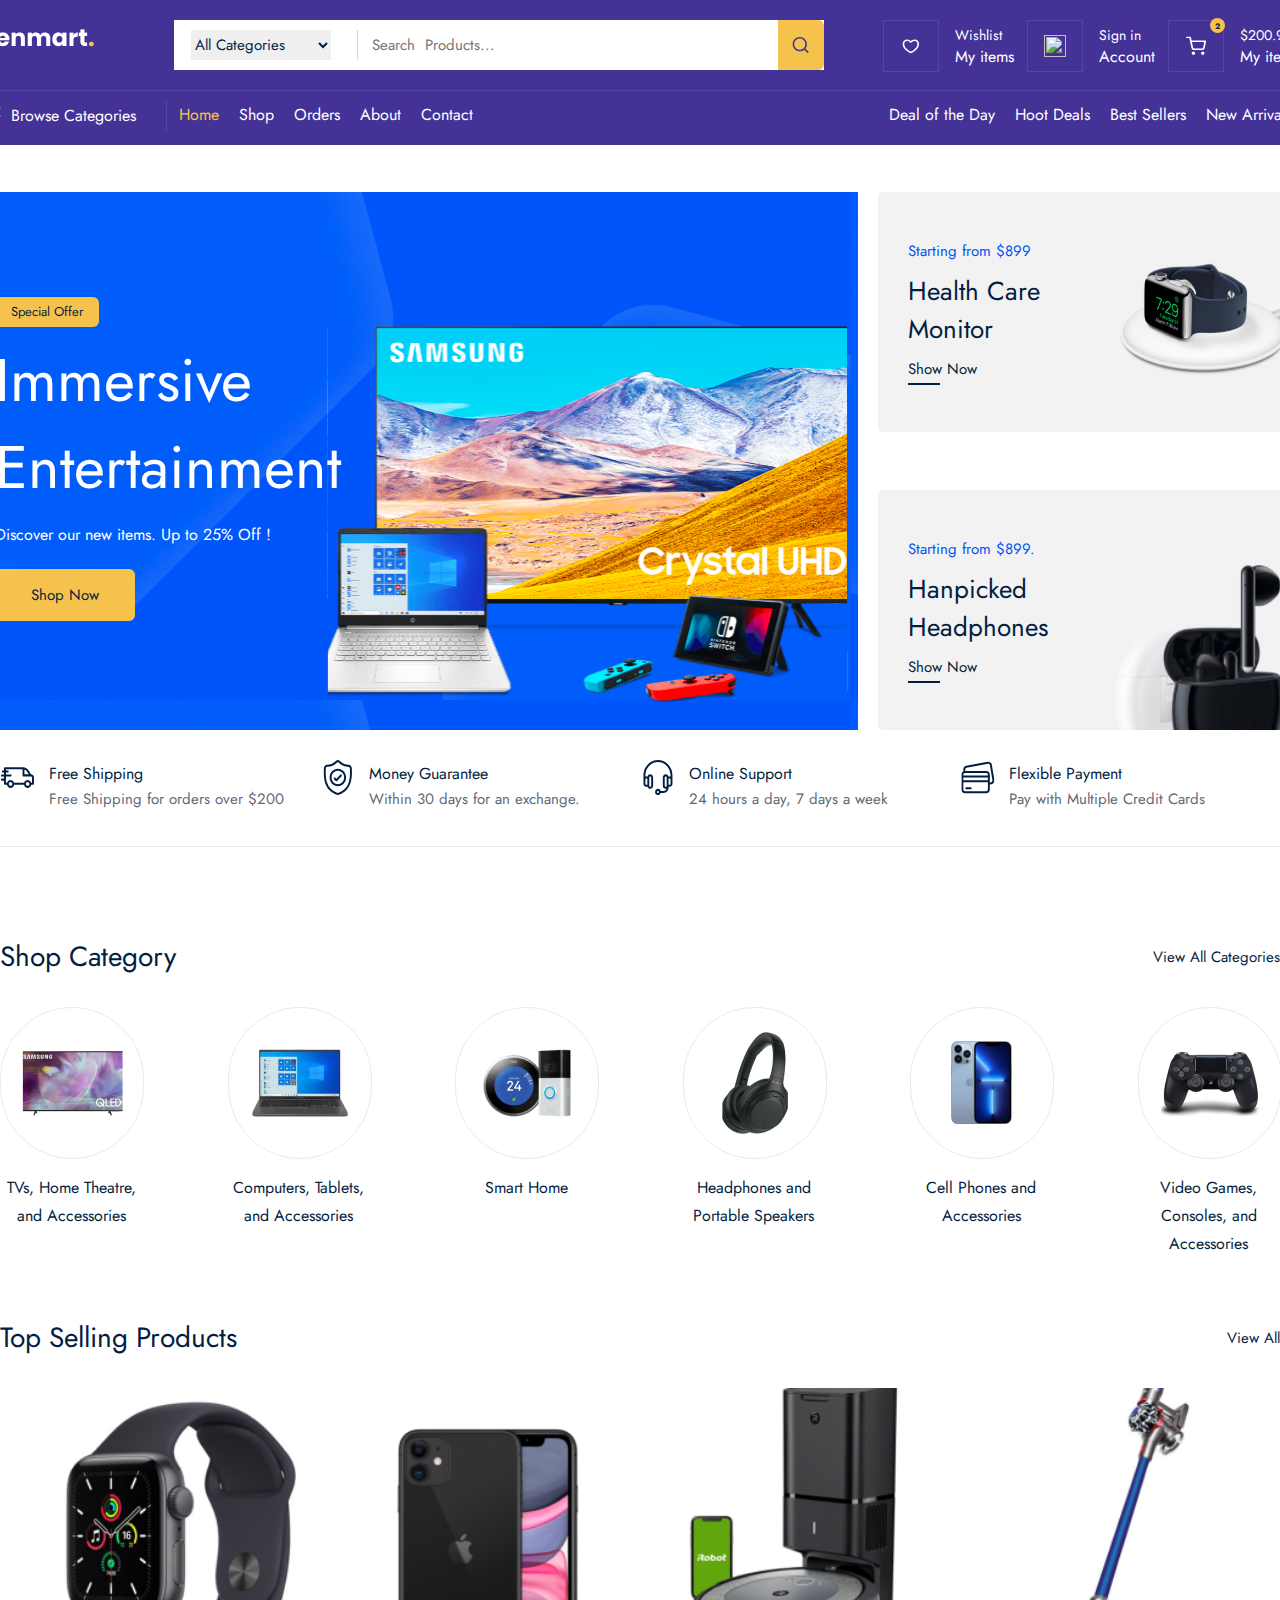
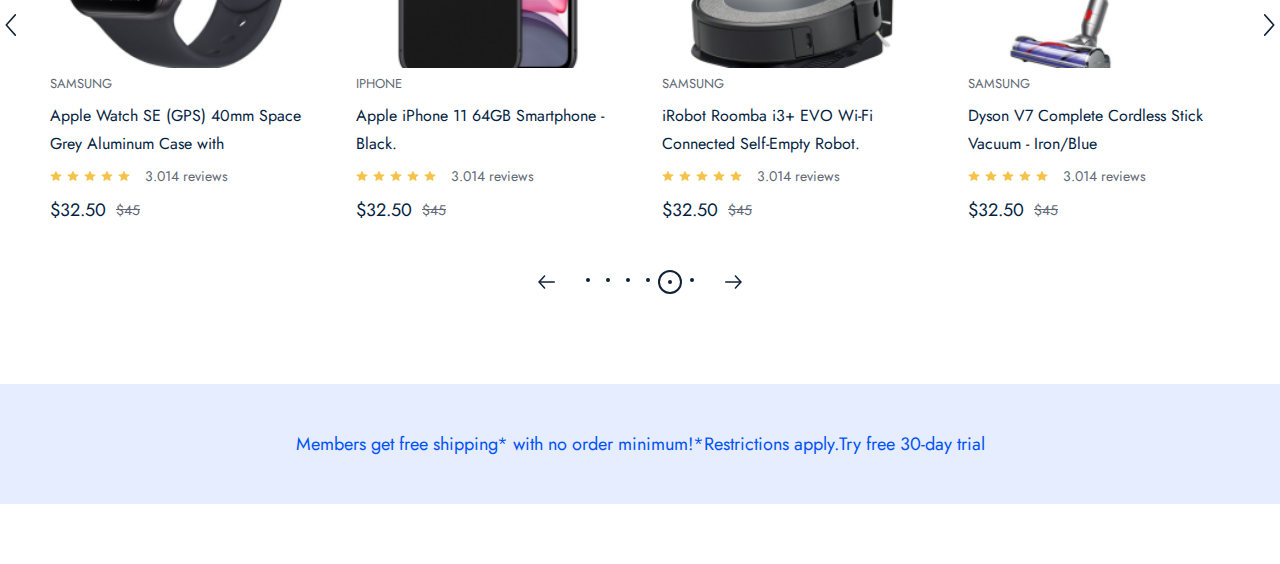
==== index.html @ 60466038 "feat: completed adv section view" ====
<!DOCTYPE html>
<html lang="en">
<head>
    <meta charset="UTF-8">
    <meta name="viewport" content="width=device-width, initial-scale=1.0">
    <title>Zenmart</title>
    <link rel="stylesheet" href="./public/css/command.css">
    <link rel="stylesheet" href="./public/css/home.css">
    <link rel="preconnect" href="https://fonts.googleapis.com">
    <link rel="preconnect" href="https://fonts.gstatic.com" crossorigin>
    <link href="https://fonts.googleapis.com/css2?family=Geist+Mono:wght@100..900&family=Jost:ital,wght@0,100..900;1,100..900&family=Mulish:ital,wght@0,200..1000;1,200..1000&family=Quicksand:wght@300..700&family=Roboto:ital,wght@0,100..900;1,100..900&family=Sora:wght@100..800&display=swap" rel="stylesheet">
</head>
<body>
    <div class="navbar_frame">
        <div class="container">
            <div class="navbar_top">
                <a href="#">
                    <img src="./public/images/icons/logo.png" alt="">
                </a>
                <div class="nav_search_frame">
                    <div class="search_box">
                        <div class="category_list">
                            <select>
                                <option value="" selected>All Categories</option>
                                <option value="">Computer</option>
                            </select>
                        </div>

                        <input type="text" placeholder="Search  Products...">
                    </div>
                    <div class="search_icon_box">
                        <img src="./public/images/icons/search.svg" alt="">
                    </div>
                </div>
                <div class="nav_top_menu">
                    <a href="#">
                        <div class="top_menu_box">
                            <div class="box_icon_box">
                                <img src="./public/images/icons/heart.svg" alt="">
                            </div>
                            <div class="box_info_box">
                                <span>Wishlist</span>
                                <strong>My items</strong>
                            </div>
                        </div>
                    </a>
                    <a href="#">
                        <div class="top_menu_box">
                            <div class="box_icon_box">
                                <img src="./public/images/icons/vector.svg" alt="">
                            </div>
                            <div class="box_info_box">
                                <span>Sign in</span>
                                <strong>Account</strong>
                            </div>
                        </div>
                    </a>
                    <a href="#">
                        <div class="top_menu_box">
                            <div class="box_icon_box">
                                <div class="basket_count">2</div>
                                <img src="./public/images/icons/shopping-cart.svg" alt="">
                            </div>
                            <div class="box_info_box">
                                <span>$200.99</span>
                                <strong>My items</strong>
                            </div>
                        </div>
                    </a>
                </div>
            </div>
            <div class="navbar_bott">
                <div class="navbar_bott_menu_box">
                    <div class="browse_box">
                        <img src="./public/images/icons/browse.svg" alt="">
                        <span>Browse Categories</span>
                    </div>
                    <div class="navbar_route_menu">
                        <div class="router_menu">
                            <a href="#" class="active">Home</a>
                        </div>
                        <div class="router_menu">
                            <a href="#">Shop</a>
                        </div>
                        <div class="router_menu">
                            <a href="#">Orders</a>
                        </div>
                        <div class="router_menu">
                            <a href="#">About</a>
                        </div>
                        <div class="router_menu">
                            <a href="#">Contact</a>
                        </div>
                    </div>
                    <div class="sorting_menu">
                        <span>Deal of the Day</span>
                        <span>Hoot Deals</span>
                        <span>Best  Sellers</span>
                        <span>New  Arrivals</span>
                    </div>
                </div>
            </div>
        </div>
    </div>

    <div class="home_page">
        <div class="header_frame">
            <div class="container">
                <div class="header_left">
                    <div class="header_content">
                        <div>Special Offer</div>
                        <span>Immersive  Entertainment</span>
                        <p>Discover our new items. Up to 25% Off !</p>
                        <a href="#">Shop Now</a>
                        <img src="./public/images/icons/header_img.svg" alt="rasm">
                    </div>
                </div>
                <div class="header_right">

                    <div class="header_box">
                        <div class="box_left">
                            <span>Starting from $899</span>
                            <p>Health  Care  Monitor</p>
                            <a href="#">Show  Now</a>
                            <div class="hover_border"></div>
                        </div>
                        <div class="box_right">

                            <img src="public/images/icons/smart_watch.svg" alt="">



                        </div>
                    </div>

                    <div class="header_box">
                        <div class="box_left">
                            <span>Starting from $899.</span>
                            <p>Hanpicked  Headphones </p>
                            <a href="#">Show  Now</a>
                            <div class="hover_border"></div>
                        </div>
                        <div class="box_right">

                            <img src="public/images/icons/app.png" alt="">



                        </div>
                    </div>




                </div>
            </div>
        </div>

        <div class="service_frame">
            <div class="container">
                <div class="service_box">
                    <img src="public/images/icons/track.svg" alt="">
                    <div class="service_content">
                        <span>Free Shipping</span>
                        <p>Free Shipping for orders over $200</p>
                    </div>
                </div>

                <div class="service_box">
                    <img src="public/images/icons/garantue.svg" alt="">
                    <div class="service_content">
                        <span>Money Guarantee</span>
                        <p>Within 30 days for an exchange.</p>
                    </div>
                </div>

                <div class="service_box">
                    <img src="public/images/icons/headphones.svg" alt="">
                    <div class="service_content">
                        <span>Online Support</span>
                        <p>24 hours a day, 7 days a week</p>
                    </div>
                </div>

                <div class="service_box">
                    <img src="public/images/icons/credit-card.svg" alt="">
                    <div class="service_content">
                        <span>Flexible Payment</span>
                        <p>Pay with Multiple Credit Cards</p>
                    </div>
                </div>
                
            </div>
        </div>

<!--        category started     -->


        <div class="shop_category_frame">
                <div class="container">
                    <div class="category_top">
                        <span>Shop Category</span>
                        <a href="">View All Categories</a>
                    </div>
                    <div class="category_wrapper">

                         <div class="category_box">
                            <div class="category_img_box">
                                <img src="public/images/category/tv.png" alt="">
                            </div>
                            <span>TVs, Home Theatre,  and Accessories</span>
                        </div>
                         <div class="category_box">
                            <div class="category_img_box">
                                <img src="public/images/category/computer.png" alt="">
                            </div>
                            <span>Computers, Tablets, and Accessories</span>
                        </div>
                         <div class="category_box">
                            <div class="category_img_box">
                                <img src="public/images/category/smart.png" alt="">
                            </div>
                            <span>Smart Home</span>
                        </div>
                         <div class="category_box">
                            <div class="category_img_box">
                                <img src="public/images/category/headphone.png" alt="">
                            </div>
                            <span>Headphones and Portable Speakers</span>
                        </div>
                         <div class="category_box">
                            <div class="category_img_box">
                                <img src="public/images/category/phone.png" alt="">
                            </div>
                            <span>Cell Phones and   Accessories</span>
                        </div>
                         <div class="category_box">
                            <div class="category_img_box">
                                <img src="public/images/category/game.png" alt="">
                            </div>
                            <span>Video Games, Consoles,  and Accessories</span>
                        </div>
                    </div>
                </div>

        </div>

<!--        category finished-->

<!--        Selling product frame started-->


        <div class="selling_product_frame">
            <div class="container">
                <div class="category_top">
                    <span>Top  Selling   Products</span>
                        <a href="">View All</a>
                </div>
                <div class="product_wrapper">
                    <div class="next_prev_box">
                        <img src="public/images/icons/next.svg" alt="">
                    </div>

                    <div class="product_boxes">
                        <div class="prooduct_box">
                            <a href="#">
                                <div class="product_img_box" style="background: url('public/images/products/watch.png'); background-size: cover;" >

                                    <div class="hover_box">
                                        <button>Add to Cart</button>
                                    </div>
                                </div>
                            </a>
                            <div class="product_content_box">

                                <span class="product_title">Samsung</span>
                                <a href="">
                                    <p class="product_desc">Apple Watch SE (GPS) 40mm Space Grey Aluminum Case with</p>
                                </a>

                                <div class="review_box">
                                    <img src="public/images/icons/review.svg" alt="">
                                    <img src="public/images/icons/review.svg" alt="">
                                    <img src="public/images/icons/review.svg" alt="">
                                    <img src="public/images/icons/review.svg" alt="">
                                    <img src="public/images/icons/review.svg" alt="">

                                    <span>3.014 reviews</span>
                                </div>

                                <div class="price_box">
                                    <strong>$32.50</strong>
                                    <span>$45</span>
                                </div>


                            </div>
                        </div>
                         <div class="prooduct_box">
                            <a href="#">
                                <div class="product_img_box" style="background: url('public/images/products/phone.png'); background-size: cover;" >

                                    <div class="hover_box">
                                        <button>Add to Cart</button>
                                    </div>
                                </div>
                            </a>
                            <div class="product_content_box">

                                <span class="product_title">iPhone</span>
                                <a href="">
                                    <p class="product_desc">Apple iPhone 11 64GB Smartphone - Black.</p>
                                </a>

                                <div class="review_box">
                                    <img src="public/images/icons/review.svg" alt="">
                                    <img src="public/images/icons/review.svg" alt="">
                                    <img src="public/images/icons/review.svg" alt="">
                                    <img src="public/images/icons/review.svg" alt="">
                                    <img src="public/images/icons/review.svg" alt="">

                                    <span>3.014 reviews</span>
                                </div>

                                <div class="price_box">
                                    <strong>$32.50</strong>
                                    <span>$45</span>
                                </div>


                            </div>
                        </div>
                         <div class="prooduct_box">
                            <a href="#">
                                <div class="product_img_box" style="background: url('public/images/products/iRobot.png'); background-size: cover;" >

                                    <div class="hover_box">
                                        <button>Add to Cart</button>
                                    </div>
                                </div>
                            </a>
                            <div class="product_content_box">

                                <span class="product_title">Samsung</span>
                                <a href="">
                                    <p class="product_desc">iRobot Roomba i3+ EVO Wi-Fi Connected Self-Empty Robot.</p>
                                </a>

                                <div class="review_box">
                                    <img src="public/images/icons/review.svg" alt="">
                                    <img src="public/images/icons/review.svg" alt="">
                                    <img src="public/images/icons/review.svg" alt="">
                                    <img src="public/images/icons/review.svg" alt="">
                                    <img src="public/images/icons/review.svg" alt="">

                                    <span>3.014 reviews</span>
                                </div>

                                <div class="price_box">
                                    <strong>$32.50</strong>
                                    <span>$45</span>
                                </div>


                            </div>
                        </div>
                         <div class="prooduct_box">
                            <a href="#">
                                <div class="product_img_box" style="background: url('public/images/products/dyson.png'); background-size: cover;" >

                                    <div class="hover_box">
                                        <button>Add to Cart</button>
                                    </div>
                                </div>
                            </a>
                            <div class="product_content_box">

                                <span class="product_title">Samsung</span>
                                <a href="">
                                    <p class="product_desc">Dyson V7 Complete Cordless Stick Vacuum - Iron/Blue</p>
                                </a>

                                <div class="review_box">
                                    <img src="public/images/icons/review.svg" alt="">
                                    <img src="public/images/icons/review.svg" alt="">
                                    <img src="public/images/icons/review.svg" alt="">
                                    <img src="public/images/icons/review.svg" alt="">
                                    <img src="public/images/icons/review.svg" alt="">

                                    <span>3.014 reviews</span>
                                </div>

                                <div class="price_box">
                                    <strong>$32.50</strong>
                                    <span>$45</span>
                                </div>


                            </div>
                        </div>

                    </div>

                         <div class="next_prev_box" style="transform: scaleX(-1)">
                        <img src="public/images/icons/next.svg" alt="">
                    </div>
                </div>
                <!--        Product pagination box-->
                <div class="pagination_box">


                    <div class="pagination_main">

                        <img src="public/images/icons/arrow-prev_next.svg" alt="">

                        <div class="pagination_dot">
                            <div class="dot">
                                <div></div>
                            </div>
                            <div class="dot">
                                <div></div>
                            </div>
                            <div class="dot">
                                <div></div>
                            </div>
                            <div class="dot">
                                <div></div>
                            </div>
                            <div class="dot active">
                                <div></div>
                            </div>
                            <div class="dot">
                                <div></div>
                            </div>
                        </div>



                        <img src="public/images/icons/arrow-prev_next.svg" alt="rasm" style="transform: scaleX(-1)">


                    </div>


                </div>
            </div>
        </div>



<!--        advFrame-->


        <div class="adv_frame">
            Members get free shipping* with no order minimum!*Restrictions apply.Try free 30-day trial
        </div>




    </div>

</body>
</html>
---- public/css/command.css ----
html , body{
    margin: 0;
    padding: 0;
}

a{
    text-decoration: none;
}
p{
    margin: 0;
}

/* NAVBAR  STARTED */

.container{
    position: relative;
    width: 1320px;
    height: auto;

    display: flex;
}


.navbar_frame{
    position:relative;
    width: 100%;
    height: 145px;

    display: flex;
    flex-direction: row;
    justify-content: center;

    background: rgb(68, 50, 151);
}
.navbar_frame .container{
    padding: 20px 0 14px;
    flex-direction: column;
}

.navbar_frame .navbar_top{
    width: 100%;
    height: 50px;

    display: flex;
    flex-direction: row;
}

.navbar_frame .navbar_top > a img{
    width: 117px;
    height: 36px;
    margin-right: 76px;


}

.navbar_frame .navbar_top .search_box{
    padding: 10px 17px;
    width: auto;
    height: auto;

    display: flex;
    flex-direction: row;
    align-items: center;
}

.navbar_frame .navbar_top  .nav_search_frame{
    width: 650px;
    height: 50px;

    display: flex;
    flex-direction: row;
    align-items: center;
    background: #fff;
}

.navbar_frame .navbar_top .nav_top_menu{
    margin-left: 59px;
    width: 416px;
    height: 50px;

    display: flex;
    flex-direction: row;
    justify-content: space-between;
}

.navbar_frame .search_box .category_list{
    width: 166px;
    height: 30px;

    display: flex;
    flex-direction: row;
    align-items: center;

    border-right: 1px solid #d6d6d6;
}

.navbar_frame .category_list select{
     width: 140px;
    height: 30px;

    border: none;
    outline: none;
    color: rgb(4, 30, 66);
    font-family: Jost;
    font-size: 15px;
    font-weight: 400;
    line-height: 22px;
    letter-spacing: 0%;
    text-align: left;

}

.navbar_frame .nav_search_frame .search_icon_box{
    width: 50px;
    height: 50px;

    display: flex;
    justify-content: center;
    align-items: center;
    background: #f5c34b;
    border-radius: 0 6px 6px 0;


}
.navbar_frame .search_icon_box img{
    width: 20px;
    height: 20px;
}

.navbar_frame .nav_top_menu .top_menu_box {
    display: flex;
    flex-direction: row;
    align-items: center;
    cursor: pointer;
}
.navbar_frame .top_menu_box .box_icon_box{
    width: 54px;
    height: 50px;
    margin-right: 16px;
    position: relative;
    display: flex;
    justify-content: center;
    align-items: center;

    border: 1px solid rgba(255, 255, 255, 0.1);
}

.navbar_frame .box_icon_box img{
    width: 22px;
    height: 22px;
}

.navbar_frame .box_info_box span{
    /* [object Object] */
    color: rgb(255, 255, 255);
    font-family: Jost;
    font-size: 14px;
    font-weight: 400;
    line-height: 22px;
    letter-spacing: 0%;
    text-align: left;
}
.navbar_frame .box_info_box strong{
    /* [object Object] */
    color: rgb(255, 255, 255);
    font-family: Jost;
    font-size: 16px;
    font-weight: 400;
    line-height: 22px;
    letter-spacing: 0%;
    text-align: left;
}

.navbar_frame .top_menu_box  .box_info_box{
    display: flex;
    flex-direction: column;

}
.navbar_frame .search_box input{
    margin-left: 12px;
    width: 387px;
    height: 22px;

    color: rgb(98, 105, 116);
    font-family: Jost;
    font-size: 15px;
    font-weight: 400;
    line-height: 22px;
    letter-spacing: 0%;
    text-align: left;

    border: none;
    outline: none;
}

.navbar_frame .box_icon_box .basket_count{
    width: 15px;
    height: 15px;

    display: flex;
    justify-content: center;
    align-items: center;

    border-radius: 50%;

    color: rgb(11, 30, 64);
    font-family: Jost;
    font-size: 8px;
    font-weight: 700;
    line-height: 10px;
    letter-spacing: 0%;
    text-align: left;

    position: absolute;
    right: -2px;
    top: -3px;
    background: #f5c34b;
}

.navbar_frame .navbar_bott{
    margin-top: 20px;
    width: 100%;
    height: 40px;

    display: flex;
    flex-direction: row;

    border-top: 1px solid #5746a1;
}

.navbar_frame .navbar_bott .navbar_bott_menu_box {
    width: auto;
    height: auto;
    margin-top: 10px;

    display: flex;
    flex-direction: row;
}

.navbar_frame .navbar_bott .browse_box{
    width: 185px;
    height: 30px;

    display: flex;
    flex-direction: row;
    align-items: center;
    border-right: 1px solid #5746a1;
}

.navbar_frame .browse_box img{
    width: 20px;
    height: 18px;
    margin-right: 10px;
}
.navbar_frame .browse_box span{
    color: rgb(255, 255, 255);
    font-family: Jost;
    font-size: 16px;
    font-weight: 400;
    line-height: 28px;
    letter-spacing: 0%;
    text-align: left;
}

.navbar_frame .navbar_bott_menu_box .navbar_route_menu{
    margin-left: 12px;
    width: 690px;

    /*width: auto;*/
    /*height: 40px;*/

    display: flex;
    flex-direction: row;

}

.navbar_frame .navbar_route_menu .router_menu{
    width: auto;
    height: 41px;
    margin-right: 20px;

    display: flex;

}
.navbar_frame .router_menu a{
    color: rgb(255, 255, 255);
    font-family: Jost;
    font-size: 16px;
    font-weight: 400;
    line-height: 28px;
    letter-spacing: 0%;
    text-align: left;
}

.navbar_frame .router_menu a.active{
    color: #f5c34b;
}

.navbar_frame .navbar_bott_menu_box .sorting_menu{
    display: flex;
    flex-direction: row;

}

.navbar_frame .sorting_menu span{
    margin-left: 20px;
    color: rgb(255, 255, 255);
    font-family: Jost;
    font-size: 16px;
    font-weight: 400;
    line-height: 28px;
    letter-spacing: 0%;
}





/* NAVBAR FINISHED */
---- public/css/home.css ----
.home_page{
    padding-bottom: 60px;
    display: flex;
    flex-direction: column;

}

.container .category_top{
    width: 100%;
    height: auto;

    display: flex;
    flex-direction: row;
    justify-content: space-between;
    align-items: center;

}
.container .category_top span{
    color: rgb(4, 30, 66);

    font-family: "Jost";
    font-size: 28px;
    font-weight: 400;
    line-height: 40px;
    letter-spacing: 0%;
    text-transform: capitalize;
}

.container  .category_top  a{
    color: rgb(4, 30, 66);
    font-family: "Jost";
    font-size: 15px;
    font-weight: 400;
    line-height: 22px;
    letter-spacing: 0%;
    text-transform: capitalize;

}

.container    .category_top  a:hover{
    border-bottom: 1px  solid  rgb(4, 30, 66);;
}

/*PAGINATION*/


.pagination_box{
    margin-top: 30px;
    width: 100%;
    height: auto;

    display: flex;
    flex-direction: row;
    justify-content: center;
}

.pagination_box .pagination_main{
    width: auto;
    height: 24px;

    display: flex;
    flex-direction: row;
    align-items: center;
}

.pagination_main .pagination_dot{
    margin: 0 20px;
    display: flex;
    flex-direction: row;
}

.pagination_main img{
    cursor: pointer;
}

.pagination_dot .dot{
    width: 20px;
    height: 20px;

    display: flex;
    align-items: center;
    justify-content: center;
    border-radius: 50%;
}
.pagination_dot .dot.active{
    border: 2px solid #112137;


}

.pagination_dot .dot div{
    width: 4px;
    height: 4px;
    background: #112137;
    border-radius: 50%;
}



/*pag finished*/

.header_frame{
    position: relative;
    margin-top: 47px;    
    width: 100%;
    height: auto;

    display: flex;
    justify-content: center;
}

.header_frame .container{
    flex-direction: row;
}

.header_frame  .container .header_left{
    position: relative;
    padding: 15px;
    width: 875px;
    height: 508px;

    background: rgb(0, 83, 246);
    background-image: url(../images/icons/header_bg.svg);
}

.header_frame  .header_left .header_content{
    margin-top: 90px;

    display: flex;
    flex-direction: column;
}

.header_frame  .header_content div{
    width: 104px;
    height: 30px;
    display: flex;
    justify-content: center;
    align-items: center;
    border-radius: 6px;
    background: rgb(245, 195, 75);

    color: rgb(4, 30, 66);
    font-family: Jost;
    font-size: 13px;
    font-weight: 400;
    line-height: 22px;
    letter-spacing: 0%;
}

.header_frame  .header_content span{
    margin-top: 10px;
    width: 428px;

    font-family: "Jost";
    font-style: normal;
    font-weight: 400;
    font-size: 60px;
    line-height: 87px;

    color: #ffffff;
}

.header_frame  .header_content p{
    margin-top: 10px;

    font-family: "Jost";
    font-style: normal;
    font-weight: 400;
    font-size: 16px;
    line-height: 28px;

    color: #ffffff;

    
}

.header_frame  .header_content a{
    margin-top: 20px;
    width: 140px;
    height: 52px;

    display: flex;
    align-items: center;
    justify-content: center;

    box-sizing: border-box;
    border-radius: 6px;
    background: rgb(245, 195, 75);

    color: rgb(4, 30, 66);
    font-family: Jost;
    font-size: 15px;
    font-weight: 400;
    line-height: 22px;
    letter-spacing: 0%;

}

.header_frame  .header_content img{
    position: absolute;
    right: 10px;
}

.header_frame  .container .header_right {
    position: relative;
    margin-left: 20px;

    display: flex;
    flex-direction: column;
    justify-content: space-between;

} 

.header_frame  .header_right  .header_box  {
    width: 422px;
    height: 240px;

    border-radius: 5px;

    display: flex;
    flex-direction: row;
    background: #f2f2f2;
}

.header_frame  .header_right .box_left {
    margin-left: 30px;
    width: 50%;

    display: flex;
    flex-direction: column;
    justify-content: center;
}

.header_frame  .box_left span {
    color: rgb(0, 83, 246);
    font-family: Jost;
    font-size: 15px;
    font-weight: 400;
    line-height: 22px;
    letter-spacing: 0%;
}

.header_frame  .box_left p {
    margin: 10px 0;
    color: rgb(4, 30, 66);
    font-family: Jost;
    font-size: 26px;
    font-weight: 400;
    line-height: 38px;
    letter-spacing: 0%;
}

.header_frame  .box_left a{
    color: rgb(4, 30, 66);
    font-family: Jost;
    font-size: 15px;
    font-weight: 400;
    line-height: 22px;
    letter-spacing: 0%;
}

.header_frame  .box_left .hover_border{
    margin-top: 3px;

    width: 32px;
    height: 2px;

    background: rgb(4, 30, 66);
}

.header_frame  .header_box .box_right{
    width: 50%;
}

.header_frame  .box_right img{
    width: 100%;
    height: 100%;
}

/* service frame started */


.home_page .service_frame {

    position: relative;
    margin-top: 30px;
    width: 100%;
    height: auto;

    display: flex;
    justify-content: center;


}

.service_frame .container {
    flex-direction: row;
}

.service_frame .container .service_box{
    width: 25%;
    height: 86px;

    display: flex;
    flex-direction: row;
     border-bottom:  1px  solid #eaeaea;
}

.service_frame .service_box  img{
    width: 35px;
    height: 35px;
}

.service_frame .service_box .service_content  {
    margin-left: 14px;
    display: flex;
    flex-direction: column;
}

.service_frame .service_content span {
    color: rgb(4, 30, 66);
    font-family: Jost;
    font-size: 16px;
    font-weight: 400;
    line-height: 28px;
    letter-spacing: 0%;
}

.service_frame .service_content p{
    color: rgb(98, 105, 116);
    font-family: Jost;
    font-size: 15px;
    font-weight: 400;
    line-height: 22px;
    letter-spacing: 0%;
}

/*Shop Category*/


.shop_category_frame{
    position: relative;
    margin-top: 90px;
    width: 100%;
    height: auto;

    display: flex;
    justify-content: center;
}
.shop_category_frame .container{
    flex-direction: column;

}

.shop_category_frame  .container  .category_wrapper{
    margin-top: 30px;
    width: 100%;
    height: auto;

    display: flex;
    flex-direction: row;
    justify-content: space-between;
}

.shop_category_frame  .category_wrapper .category_box{
    width: 142px;
    height: auto;
    cursor: pointer;

    display: flex;
    flex-direction: column;
}

.shop_category_frame  .category_box .category_img_box{
    width: 100%;
    height: 150px;

    display: flex;
    align-items: center;
    justify-content: center;

    border: 1px solid rgb(234, 234, 234);
    border-radius: 150px;
}
.shop_category_frame  .category_box span{
    margin-top: 15px;
    color: rgb(4, 30, 66);
    font-family: 'Jost';
    font-size: 16px;
    font-weight: 400;
    line-height: 28px;
    letter-spacing: 0%;
    text-align: center;
}


/*Selling product frame started-*/

.selling_product_frame {
    position: relative;
    margin-top: 60px;
    width: 100%;
    height: auto;

    display: flex;
    flex-direction: row;
    justify-content: center;
}


.selling_product_frame .container {
    flex-direction: column;

}

.selling_product_frame   .container .product_wrapper{
    position: relative;
    margin-top: 30px;
    width: 100%;
    height: auto;


    display: flex;
    flex-direction: row;
    justify-content: space-between;
}

.selling_product_frame   .product_wrapper .next_prev_box{
    width: 25px;

}

.selling_product_frame   .next_prev_box img{
    position: absolute;
    top: 50%;
    cursor: pointer;

}

.selling_product_frame   .product_wrapper .product_boxes{
    position: relative;
    width: 1224px;
    height: 452px;

    display: flex;
    flex-direction: row;

}

.selling_product_frame   .product_boxes .prooduct_box{
    width: 306px;
    height: 100%;

    display: flex;
    flex-direction: column;
    cursor: pointer;

}

.selling_product_frame   .prooduct_box .product_img_box{
    width: 100%;
    height: 280px;

}

.selling_product_frame   .product_img_box .hover_box{
    display: none;
    width: 100%;
    height: 100%;

    flex-direction: column;
    justify-content: flex-end;
    align-items: center;

}
.selling_product_frame   .hover_box button{
    margin-bottom: 10px;
    width: 260px;
    height: 50px;

    display: flex;
    align-items: center;
    justify-content: center;

    border: none;
    outline: none;

    border-radius: 6px;
    box-shadow: 0px 5px 20px 0px rgba(0, 83, 246, 0.1);
    background: rgb(0, 83, 246);

    color: rgb(68, 50, 151);
    font-family: 'Jost';
    font-style: normal;
    font-size: 15px;
    font-weight: 500;
    line-height: 23px;
}

.selling_product_frame   .product_img_box:hover .hover_box{

    display: flex;
}

.selling_product_frame   .prooduct_box  .product_content_box {
    padding: 5px 22px;
    box-sizing: border-box;
    width: 100%;
    height: auto;
}

.selling_product_frame   .product_content_box .product_title{
    color: rgb(98, 105, 116);
    font-family: Jost;
    font-size: 13px;
    font-weight: 400;
    line-height: 22px;
    letter-spacing: 0%;
    text-transform: uppercase;
}

.selling_product_frame   .product_content_box .product_desc{
    margin-top: 7px;
    height: 56px;
    color: rgb(4, 30, 66);
    font-family: Jost;
    font-size: 16px;
    font-weight: 400;
    line-height: 28px;
    letter-spacing: 0%;
}

.selling_product_frame   .product_content_box .review_box{
    margin-top: 7px;

    display: flex;
    flex-direction: row;
    align-items: center;
}

.selling_product_frame   .review_box img{
    margin-right: 5px;

}

.selling_product_frame   .review_box span{
    margin-left: 10px;

    color: rgb(98, 105, 116);
    font-family: Jost;
    font-size: 14px;
    font-weight: 400;
    line-height: 22px;
    letter-spacing: 0%;
}

.selling_product_frame   .product_content_box .price_box{
    margin-top: 10px;

    display: flex;
    flex-direction: row;
    align-items: center;
}

.selling_product_frame   .price_box strong{
    color: rgb(4, 30, 66);
    font-family: Jost;
    font-size: 18px;
    font-weight: 400;
    line-height: 26px;
    letter-spacing: 0%;
}

.selling_product_frame   .price_box span {
    margin-left: 10px;
    color: rgb(98, 105, 116);
    font-family: Jost;
    font-size: 14px;
    font-weight: 400;
    line-height: 22px;
    letter-spacing: 0%;
    text-decoration-line: line-through;
}

/*Adv Frame*/


.home_page .adv_frame{
    margin-top: 90px;
    width: 100%;
    height: 120px;

    display: flex;
    align-items: center;
    justify-content: center;

    background: #e5edff;

    color: rgb(0, 83, 246);
    font-family: Jost;
    font-size: 18px;
    font-weight: 400;
    line-height: 26px;
    letter-spacing: 0%;
}
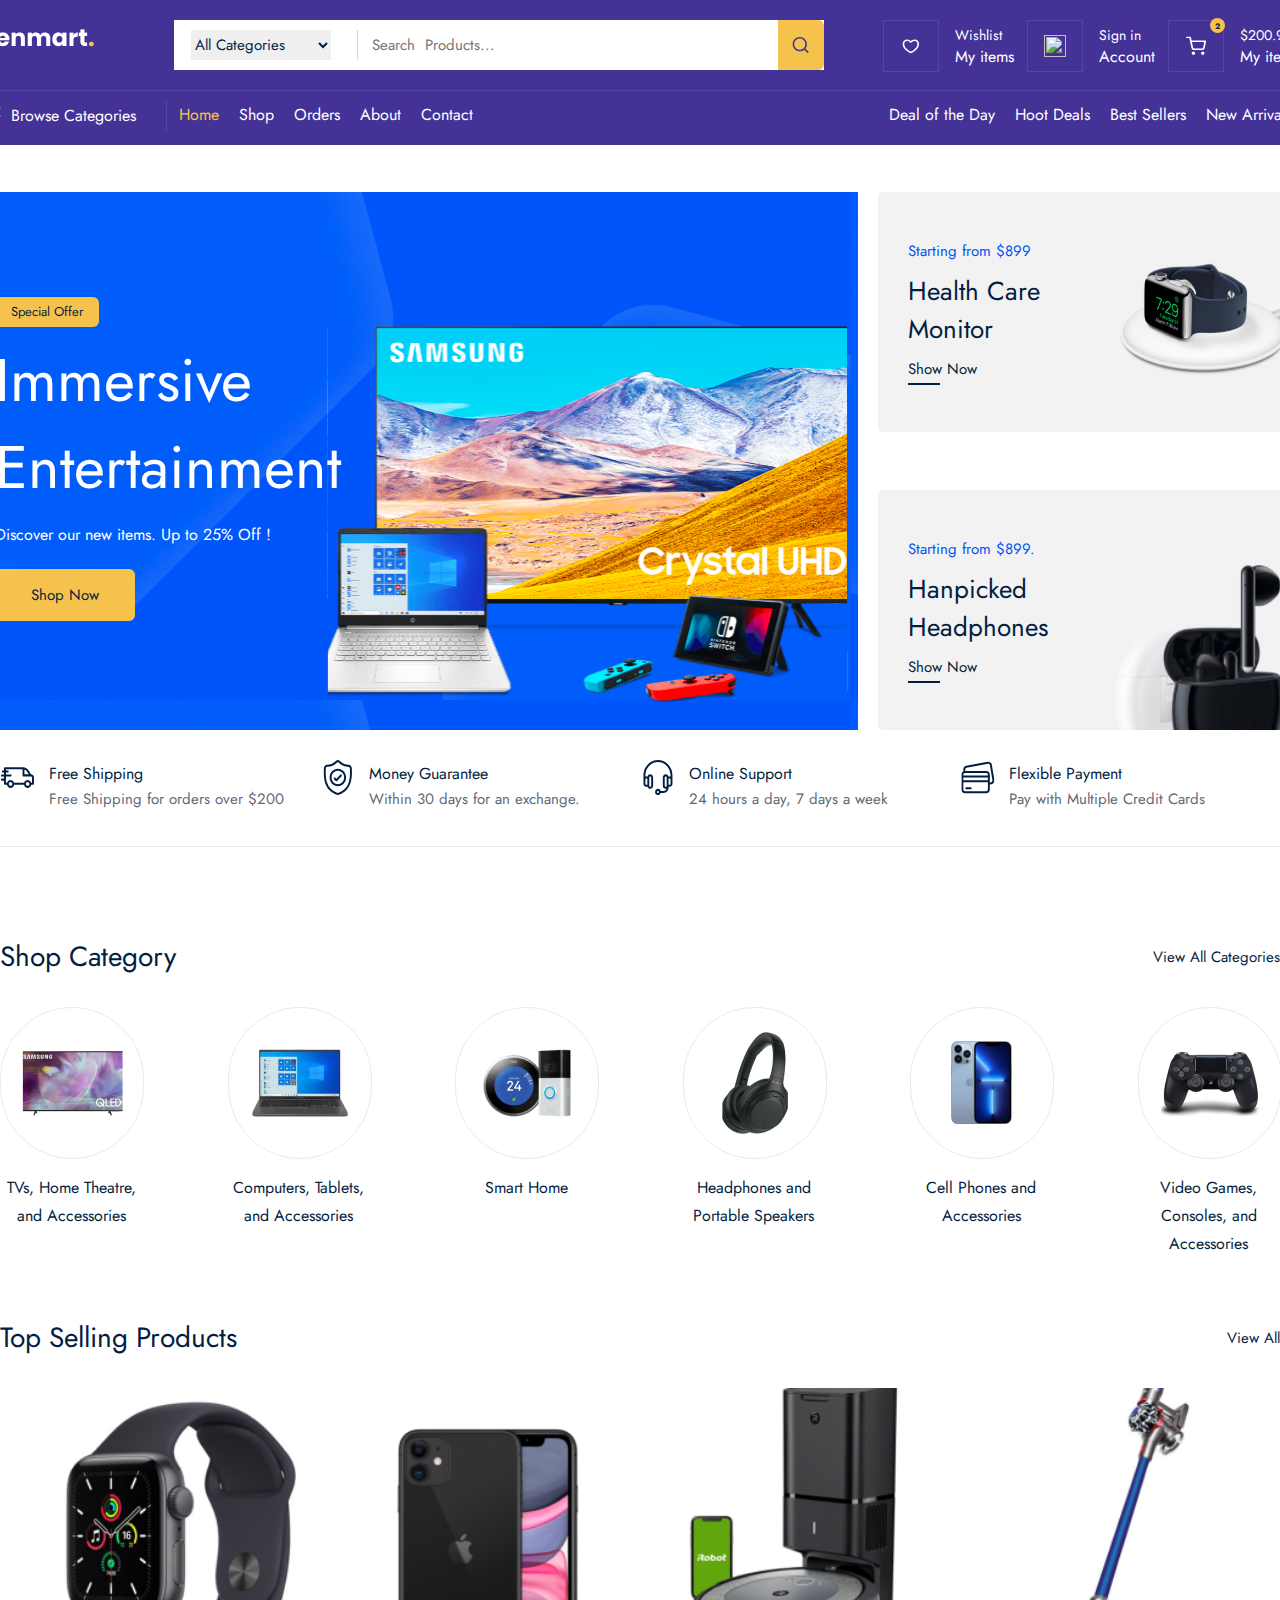
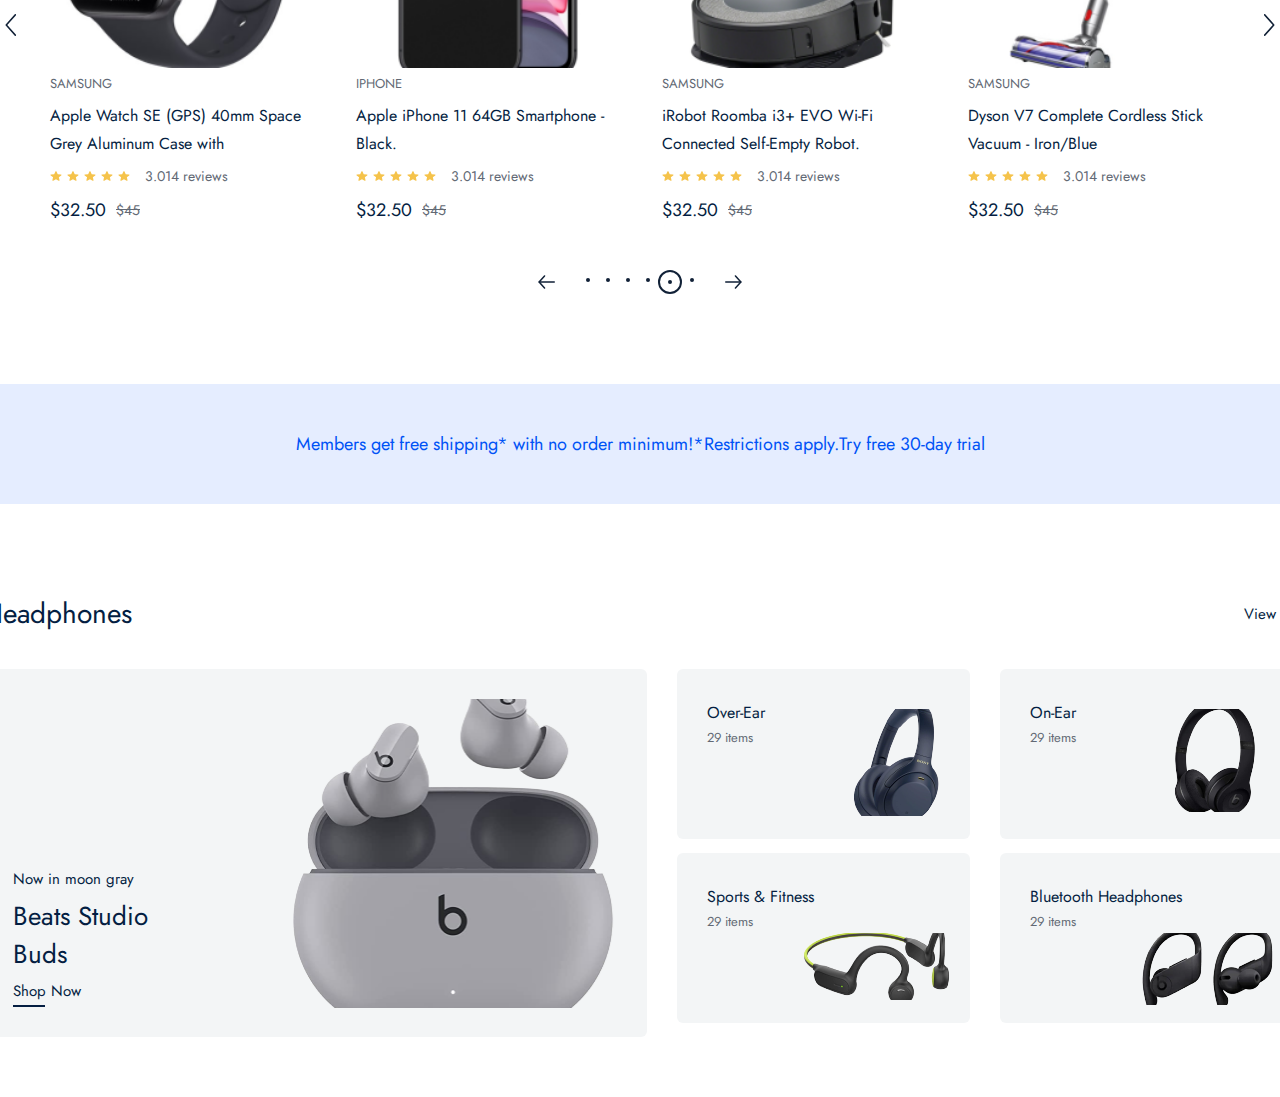
==== commit 9f012d74: "feat: completed spec product section view" ====
--- a/index.html
+++ b/index.html
@@ -456,6 +456,58 @@
         </div>
 
 
+        <div class="spec_product_frame">
+            <div class="container">
+                  <div class="category_top">
+                    <span>Headphones</span>
+                        <a href="">View All</a>
+                </div>
+
+                <div class="spec_product_wrapper">
+                    <div class="big_product_box">
+                        <div class="big_product_content">
+                            <span>Now in moon gray</span>
+                            <p>Beats  Studio Buds</p>
+                            <a href="">Shop Now</a>
+                            <div class="hover_border"></div>
+                        </div>
+                        <img src="public/images/products/headphone_big.png" alt="">
+                    </div>
+                    <div class="small_product_wrapper">
+                        <div class="small_product_box">
+                            <div class="small_product_content">
+                                <strong>Over-Ear</strong>
+                                <span>29 items</span>
+                            </div>
+                            <img class="top_img" src="public/images/products/sony_headphone.png" alt="">
+                        </div>
+                         <div class="small_product_box">
+                            <div class="small_product_content">
+                                <strong>On-Ear</strong>
+                                <span>29 items</span>
+                            </div>
+                            <img class="top_img" src="public/images/products/on-ear.png" alt="">
+                        </div>
+                         <div class="small_product_box">
+                            <div class="small_product_content">
+                                <strong>Sports & Fitness</strong>
+                                <span>29 items</span>
+                            </div>
+                            <img class="bottom_img" src="public/images/products/fitness_headphone.png" alt="">
+                        </div>
+                         <div class="small_product_box">
+                            <div class="small_product_content">
+                                <strong>Bluetooth Headphones</strong>
+                                <span>29 items</span>
+                            </div>
+                            <img  class="bottom_img" src="public/images/products/bluetooth_headphones.png" alt="">
+                        </div>
+                    </div>
+                </div>
+            </div>
+        </div>
+
+
 
 
     </div>
--- a/public/css/home.css
+++ b/public/css/home.css
@@ -95,9 +95,18 @@
     border-radius: 50%;
 }
 
-
-
-/*pag finished*/
+/*Hover_border*/
+
+.container .hover_border{
+    margin-top: 3px;
+
+    width: 32px;
+    height: 2px;
+
+    background: rgb(4, 30, 66);
+}
+
+/*Header started*/
 
 .header_frame{
     position: relative;
@@ -259,14 +268,7 @@
     letter-spacing: 0%;
 }
 
-.header_frame  .box_left .hover_border{
-    margin-top: 3px;
-
-    width: 32px;
-    height: 2px;
-
-    background: rgb(4, 30, 66);
-}
+
 
 .header_frame  .header_box .box_right{
     width: 50%;
@@ -604,8 +606,177 @@
     letter-spacing: 0%;
 }
 
-
-
-
-
-
+/*SPEC PRODUCT  */
+
+.home_page .spec_product_frame{
+
+    position: relative;
+    margin-top: 90px;
+    width: 100%;
+    height: auto;
+
+    display: flex;
+    flex-direction: row;
+    justify-content: center;
+
+}
+
+.spec_product_frame .container {
+    flex-direction: column;
+
+}
+
+
+
+.container .spec_product_wrapper {
+    position: relative;
+    margin-top: 35px;
+    width: 100%;
+    height: auto;
+
+
+    display: flex;
+    flex-direction: row;
+
+}
+
+.spec_product_wrapper .big_product_box {
+    position: relative;
+    padding: 30px;
+    width: 664px;
+    height: 368px;
+
+    display: flex;
+    flex-direction: row;
+
+    box-sizing: border-box;
+    border-radius: 6px;
+    background: rgb(243, 245, 246);
+
+}
+
+.big_product_box .big_product_content{
+    width: 160px;
+
+    display: flex;
+    justify-content: flex-end;
+    flex-direction: column;
+}
+
+.big_product_content span {
+    color: rgb(4, 30, 66);
+    font-family: Jost;
+    font-size: 15px;
+    font-weight: 400;
+    line-height: 22px;
+    letter-spacing: 0%;
+}
+
+.big_product_content p {
+    margin:  7px 0;
+    color: rgb(4, 30, 66);
+    font-family: Jost;
+    font-size: 26px;
+    font-weight: 400;
+    line-height: 38px;
+    letter-spacing: 0%;
+}
+
+.big_product_content a {
+    color: rgb(4, 30, 66);
+    font-family: Jost;
+    font-size: 15px;
+    font-weight: 400;
+    line-height: 22px;
+    letter-spacing: 0%;
+}
+
+.big_product_box img{
+    position: absolute;
+    width: 322px;
+    height: 309px;
+
+    right: 5%;
+}
+
+.spec_product_wrapper .small_product_wrapper{
+    margin-left: 30px;
+    width: 620px;
+    height: 368px;
+
+    display: flex;
+    flex-direction: row;
+    flex-wrap: wrap;
+}
+
+.small_product_wrapper .small_product_box{
+    position: relative;
+    padding: 30px;
+    width: 293px;
+    height: 170px;
+
+    display: flex;
+    flex-direction: row;
+    box-sizing: border-box;
+
+    background: #f3f5f6;
+    border-radius: 6px;
+}
+
+
+.small_product_box:nth-child(odd){
+    margin-right: 30px;
+}
+.small_product_box .small_product_content{
+    display: flex;
+    flex-direction: column;
+
+}
+
+
+.small_product_content  strong{
+    color: rgb(4, 30, 66);
+    font-family: Jost;
+    font-size: 16px;
+    font-weight: 400;
+    line-height: 28px;
+    letter-spacing: 0%;
+}
+
+.small_product_content  span{
+    color: rgb(98, 105, 116);
+    font-family: Jost;
+    font-size: 13px;
+    font-weight: 400;
+    line-height: 22px;
+    letter-spacing: 0%;
+}
+
+.small_product_box .top_img{
+    position: absolute;
+    right: 30px;
+    top: 40px;
+}
+
+.small_product_box .bottom_img{
+    position: absolute;
+    right: 20px;
+    top: 80px;
+}
+
+
+
+
+
+
+
+
+
+
+
+
+
+
+
+
+
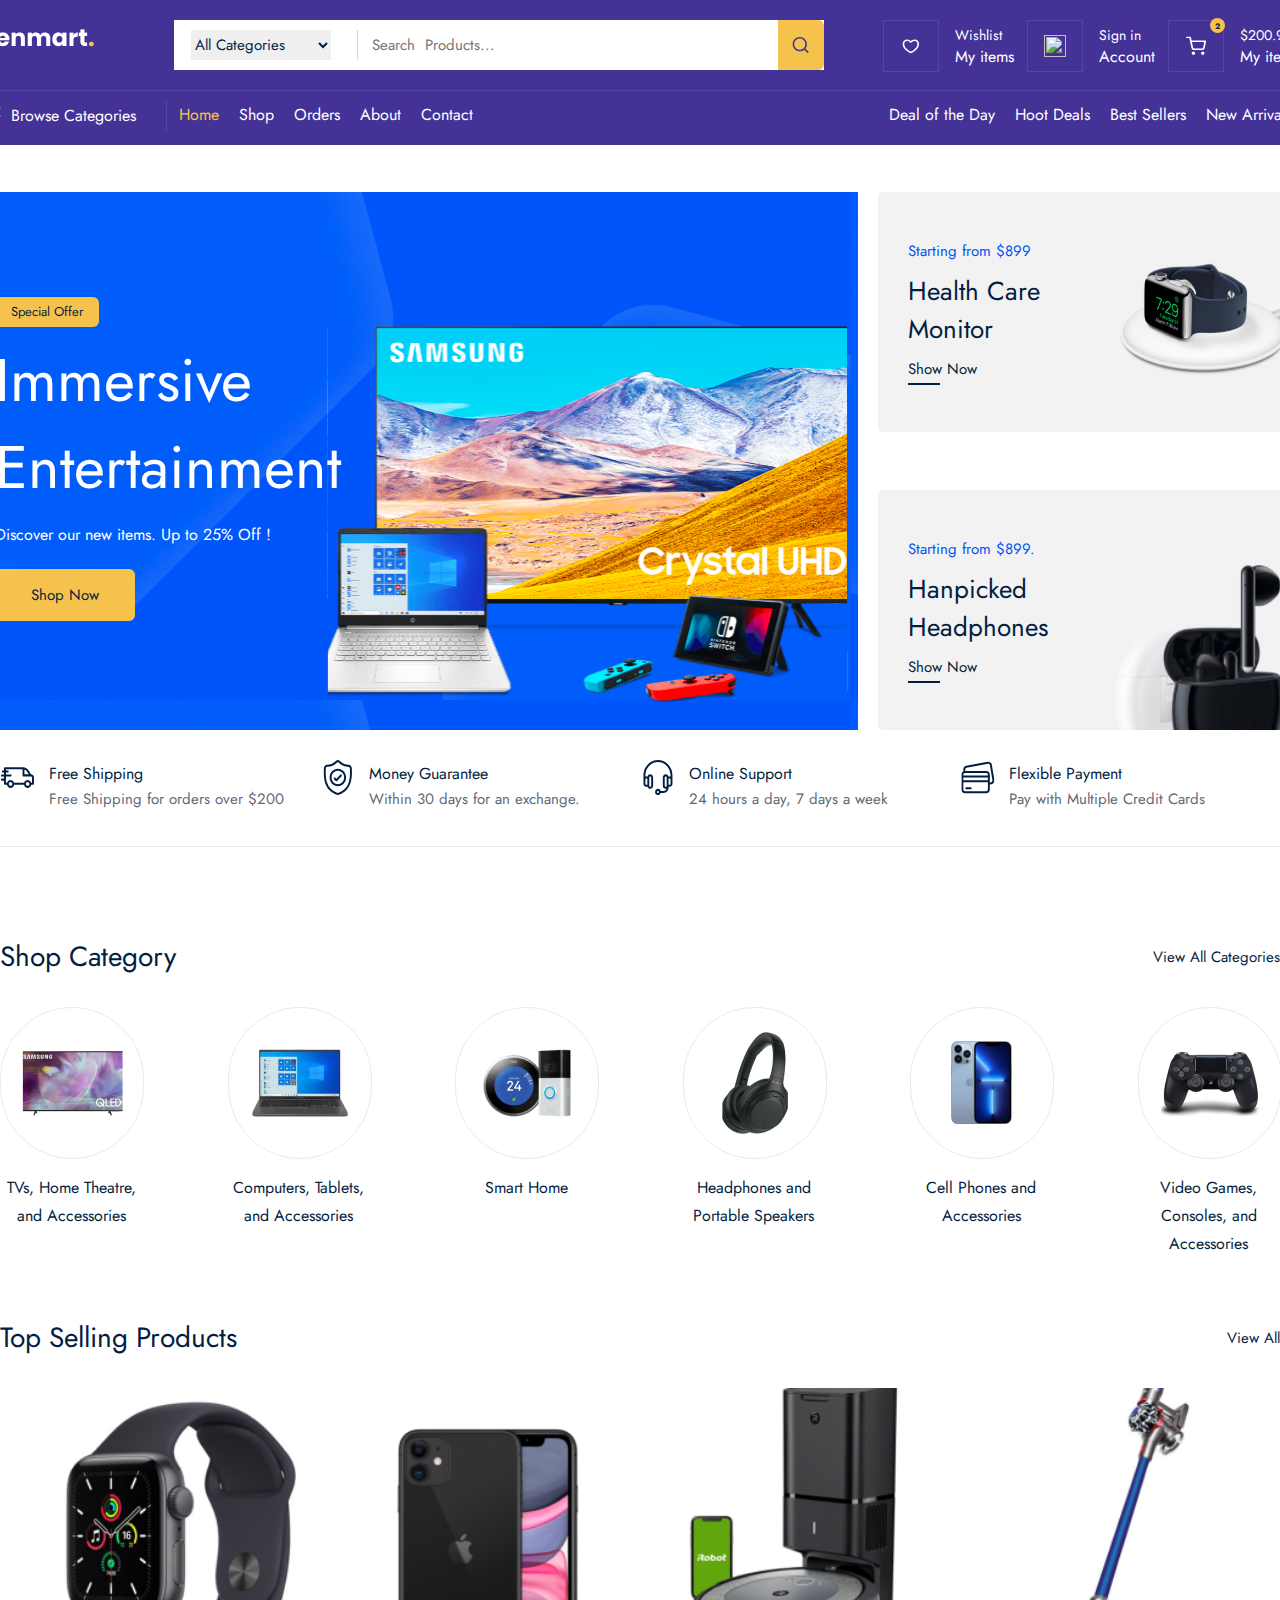
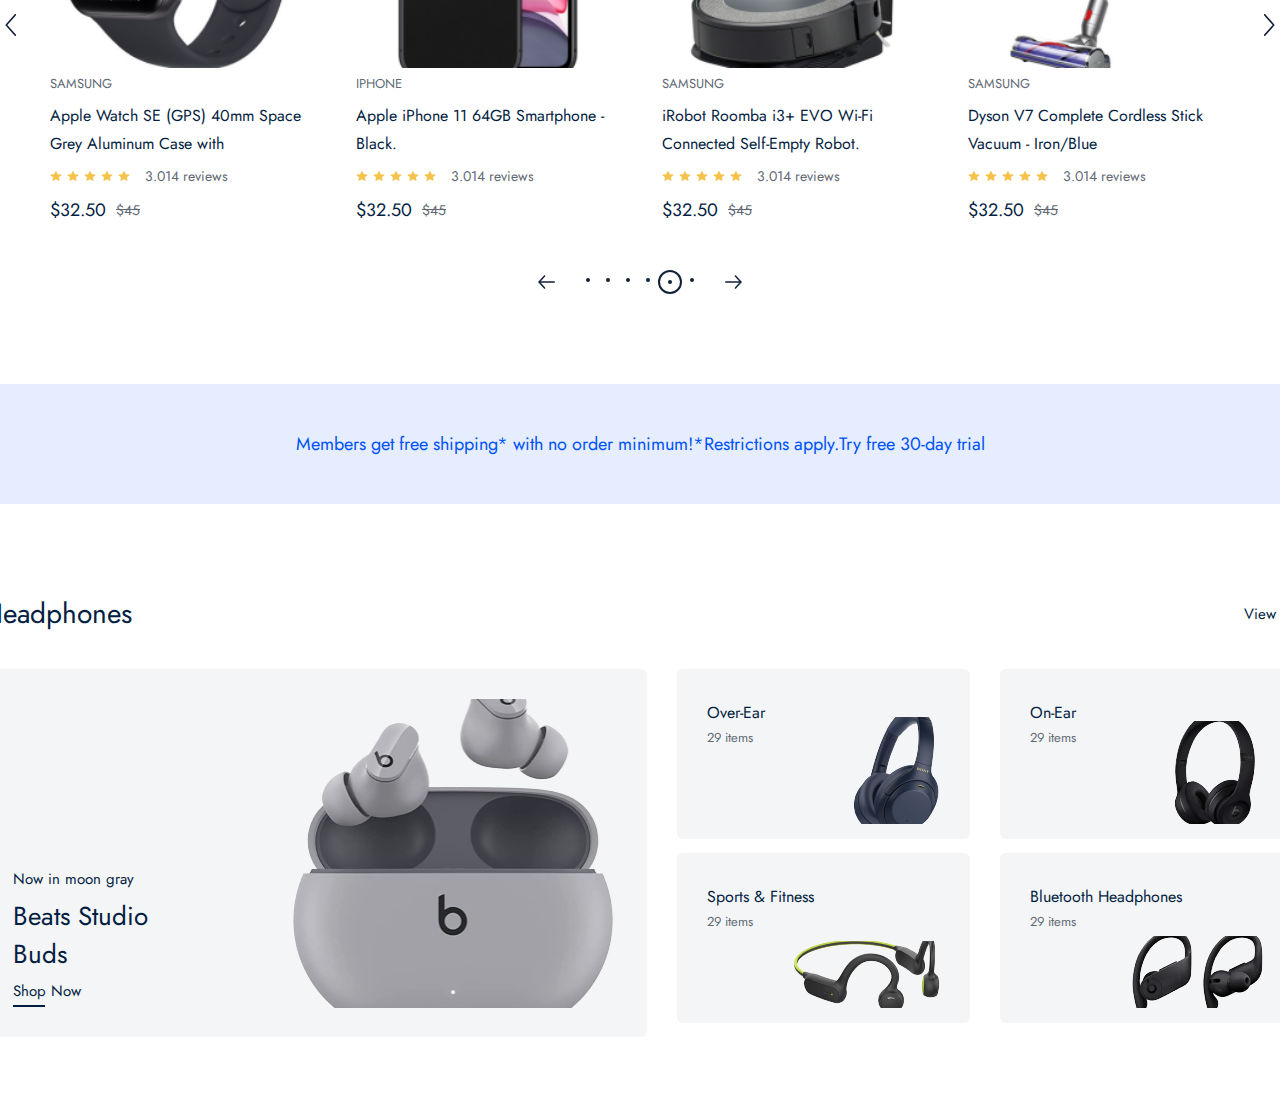
==== commit d9f4b016: "fix : img position bottom" ====
--- a/index.html
+++ b/index.html
@@ -493,14 +493,14 @@
                                 <strong>Sports & Fitness</strong>
                                 <span>29 items</span>
                             </div>
-                            <img class="bottom_img" src="public/images/products/fitness_headphone.png" alt="">
+                            <img src="public/images/products/fitness_headphone.png" alt="">
                         </div>
                          <div class="small_product_box">
                             <div class="small_product_content">
                                 <strong>Bluetooth Headphones</strong>
                                 <span>29 items</span>
                             </div>
-                            <img  class="bottom_img" src="public/images/products/bluetooth_headphones.png" alt="">
+                            <img src="public/images/products/bluetooth_headphones.png" alt="">
                         </div>
                     </div>
                 </div>
--- a/public/css/home.css
+++ b/public/css/home.css
@@ -752,31 +752,24 @@
     letter-spacing: 0%;
 }
 
-.small_product_box .top_img{
+.small_product_box img{
     position: absolute;
     right: 30px;
-    top: 40px;
-}
-
-.small_product_box .bottom_img{
-    position: absolute;
-    right: 20px;
-    top: 80px;
-}
-
-
-
-
-
-
-
-
-
-
-
-
-
-
-
-
-
+    bottom: 15px;
+
+
+
+
+
+
+
+
+
+
+
+
+
+
+
+
+
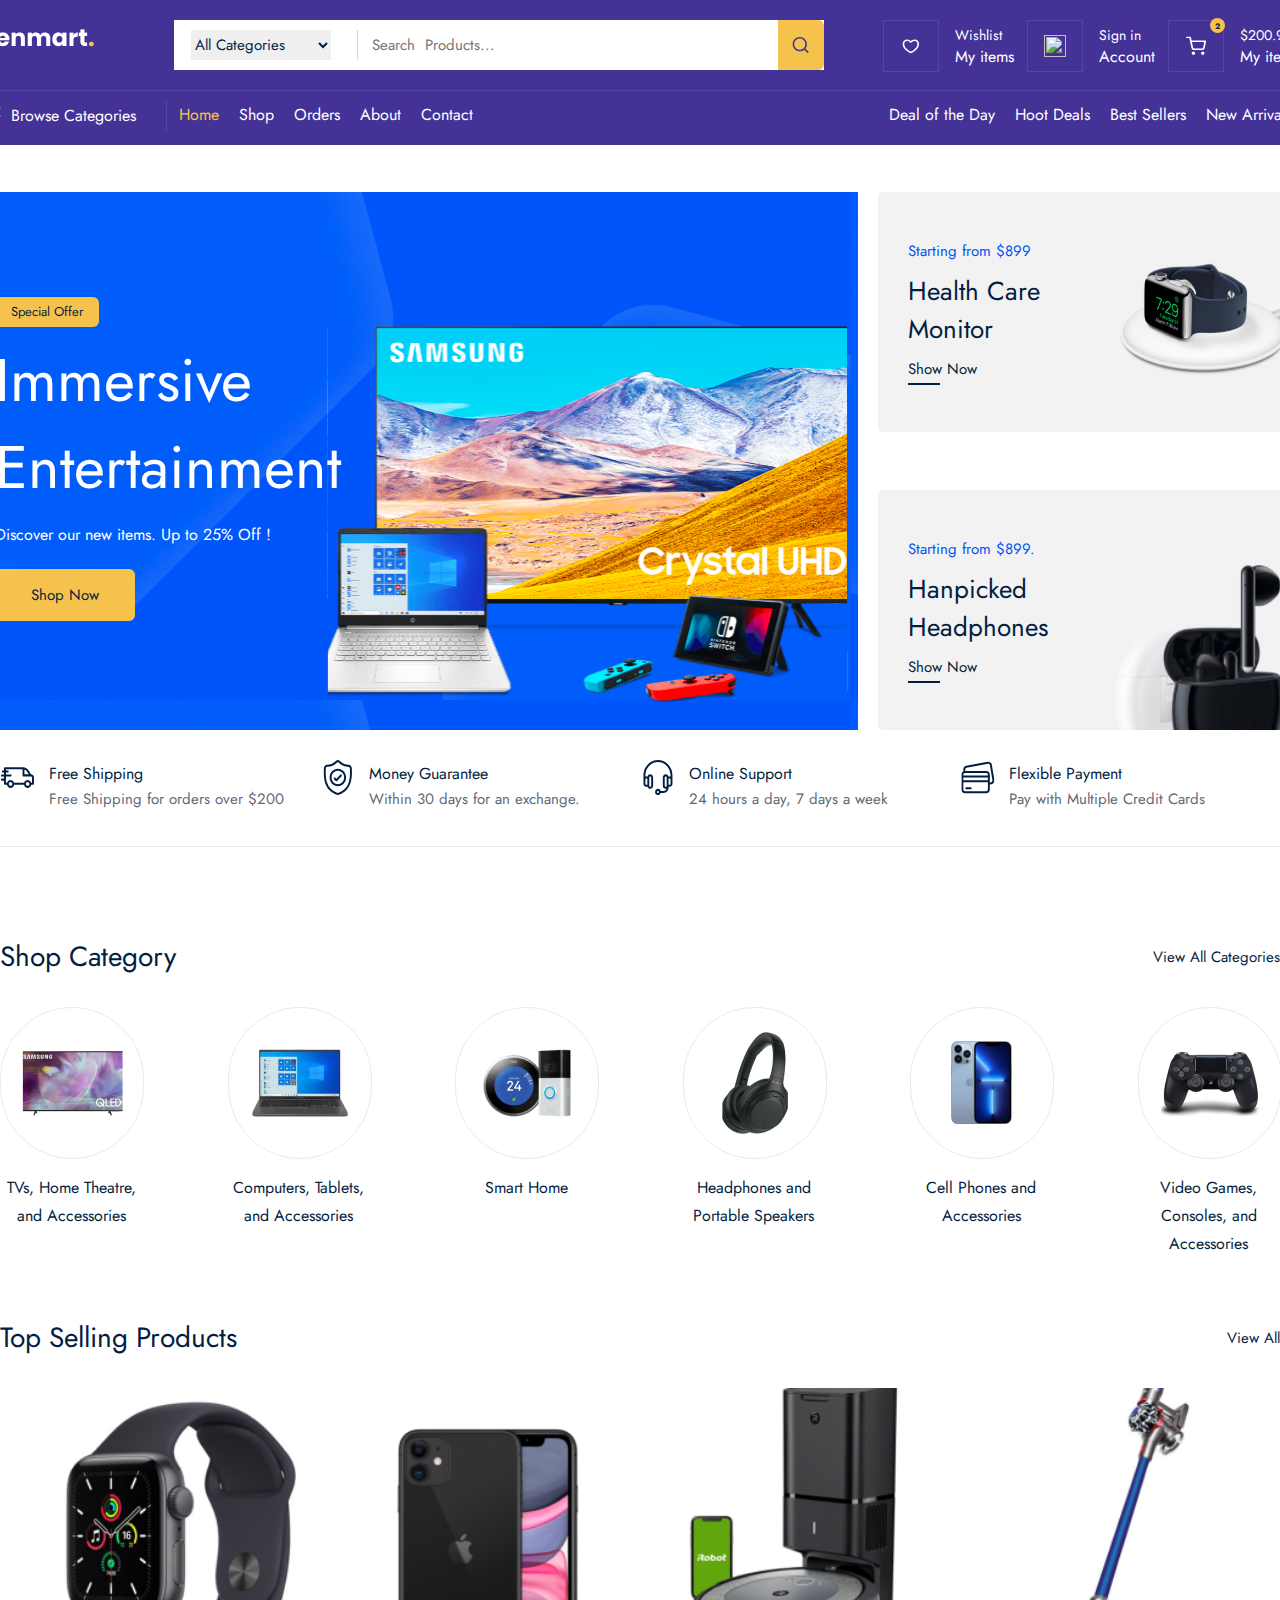
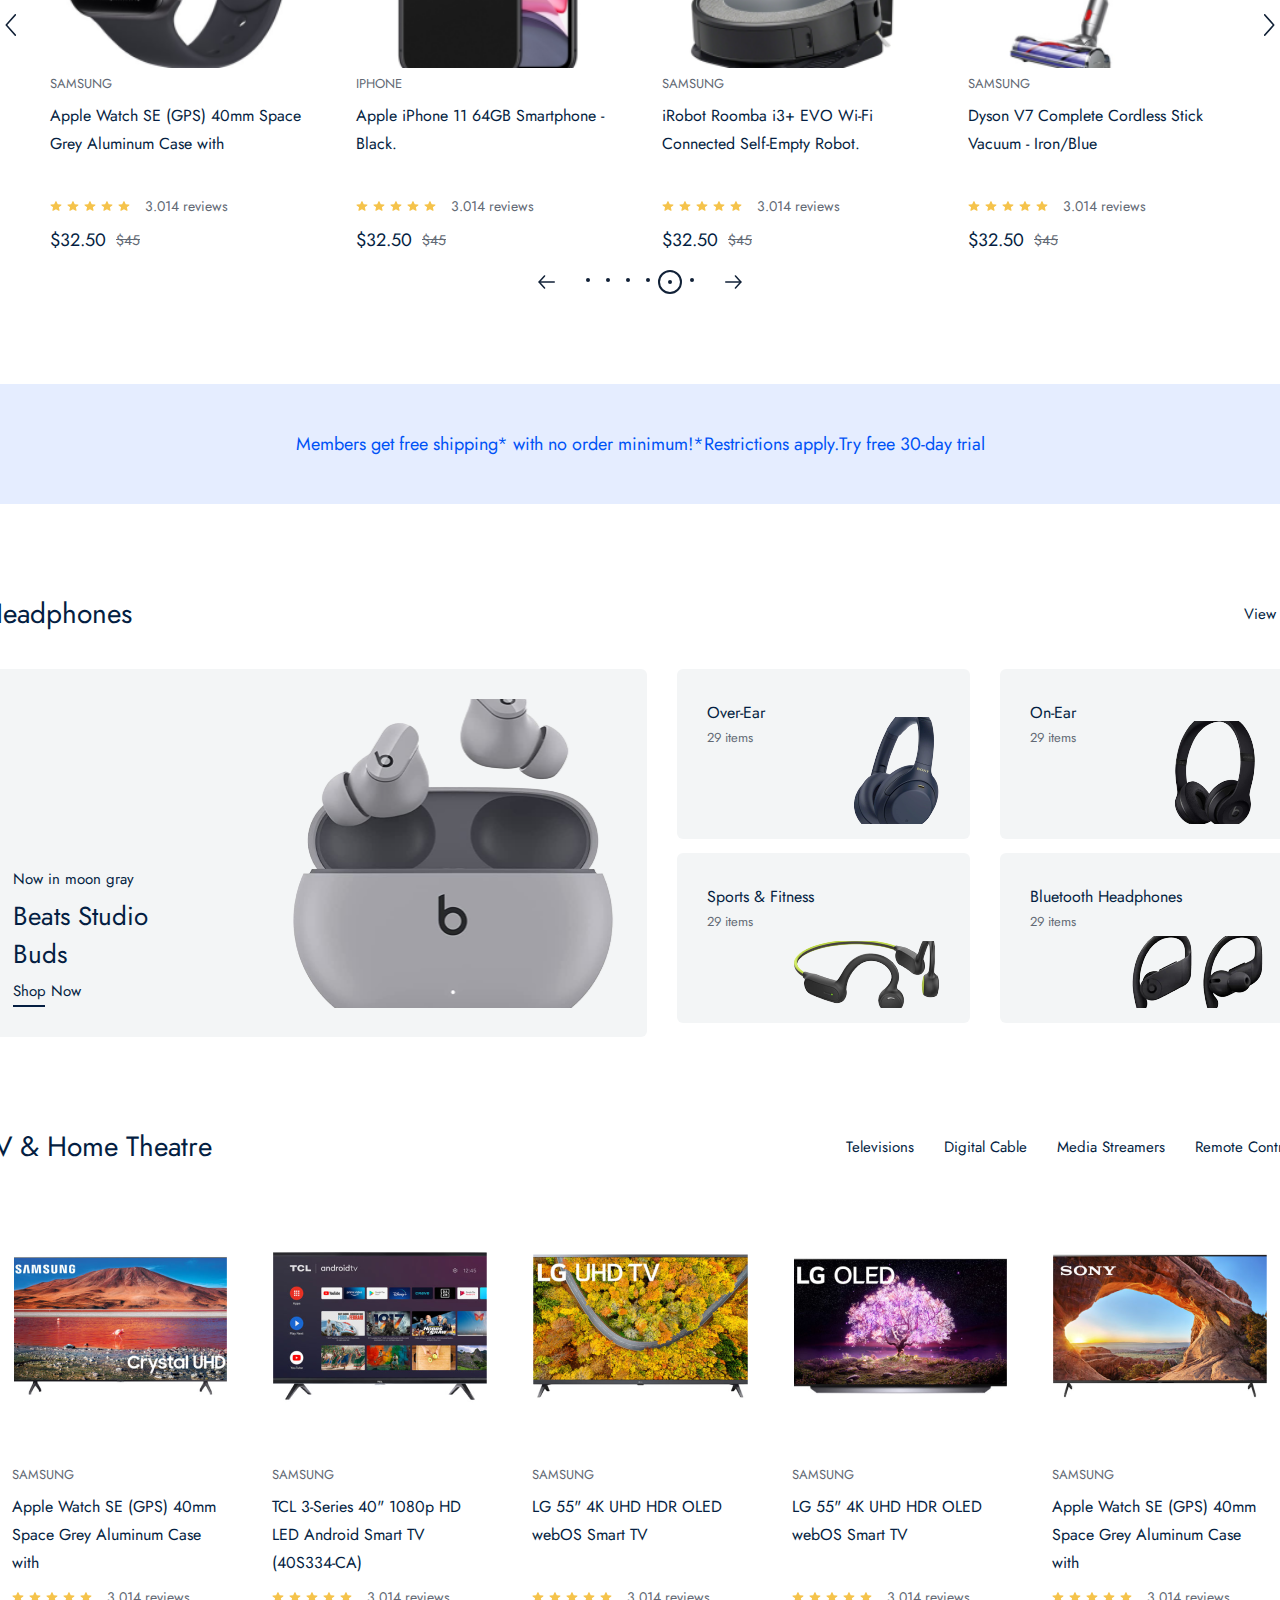
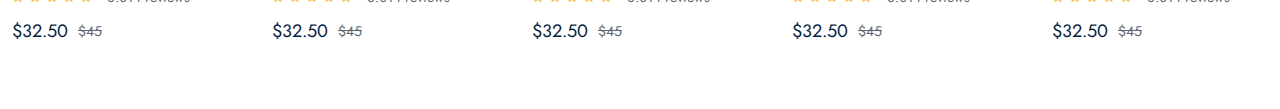
==== commit d281209e: "feat: completed  TV section  view" ====
--- a/index.html
+++ b/index.html
@@ -262,7 +262,7 @@
                     </div>
 
                     <div class="product_boxes">
-                        <div class="prooduct_box">
+                        <div class="product_box">
                             <a href="#">
                                 <div class="product_img_box" style="background: url('public/images/products/watch.png'); background-size: cover;" >
 
@@ -296,7 +296,7 @@
 
                             </div>
                         </div>
-                         <div class="prooduct_box">
+                         <div class="product_box">
                             <a href="#">
                                 <div class="product_img_box" style="background: url('public/images/products/phone.png'); background-size: cover;" >
 
@@ -330,7 +330,7 @@
 
                             </div>
                         </div>
-                         <div class="prooduct_box">
+                         <div class="product_box">
                             <a href="#">
                                 <div class="product_img_box" style="background: url('public/images/products/iRobot.png'); background-size: cover;" >
 
@@ -364,7 +364,7 @@
 
                             </div>
                         </div>
-                         <div class="prooduct_box">
+                         <div class="product_box">
                             <a href="#">
                                 <div class="product_img_box" style="background: url('public/images/products/dyson.png'); background-size: cover;" >
 
@@ -510,6 +510,203 @@
 
 
 
+
+
+
+
+        <div class="tv_frame">
+            <div class="container">
+                 <div class="category_top">
+                    <span>TV & Home Theatre</span>
+                       <div class="">
+                            <a href="">Televisions</a>
+                            <a href="">Digital Cable</a>
+                            <a href=""> Media Streamers</a>
+                            <a href="">Remote Controls</a>
+                       </div>
+                </div>
+
+
+                <div class="tv_wrapper">
+                     <div class="next_prev_box">
+                        <img src="public/images/icons/next.svg" alt="">
+                    </div>
+
+                    <div class="tv_product_boxes">
+                        <div class="tv_product_box">
+                            <div class="product_img">
+                                <a href="">
+                                    <img src="public/images/products/samsung_tv.png" alt="">
+                                </a>
+                            </div>
+
+                             <div class="product_content_box">
+
+                                <span class="product_title">Samsung</span>
+                                <a href="">
+                                    <p class="product_desc">Apple Watch SE (GPS) 40mm Space Grey Aluminum Case with</p>
+                                </a>
+
+                                <div class="review_box">
+                                    <img src="public/images/icons/review.svg" alt="">
+                                    <img src="public/images/icons/review.svg" alt="">
+                                    <img src="public/images/icons/review.svg" alt="">
+                                    <img src="public/images/icons/review.svg" alt="">
+                                    <img src="public/images/icons/review.svg" alt="">
+
+                                    <span>3.014 reviews</span>
+                                </div>
+
+                                <div class="price_box">
+                                    <strong>$32.50</strong>
+                                    <span>$45</span>
+                                </div>
+
+
+                            </div>
+                        </div>
+                         <div class="tv_product_box">
+                            <div class="product_img">
+                                <a href="">
+                                    <img src="public/images/products/tcl.png" alt="">
+                                </a>
+                            </div>
+
+                             <div class="product_content_box">
+
+                                <span class="product_title">Samsung</span>
+                                <a href="">
+                                    <p class="product_desc">TCL 3-Series 40" 1080p HD LED Android Smart TV (40S334-CA)</p>
+                                </a>
+
+                                <div class="review_box">
+                                    <img src="public/images/icons/review.svg" alt="">
+                                    <img src="public/images/icons/review.svg" alt="">
+                                    <img src="public/images/icons/review.svg" alt="">
+                                    <img src="public/images/icons/review.svg" alt="">
+                                    <img src="public/images/icons/review.svg" alt="">
+
+                                    <span>3.014 reviews</span>
+                                </div>
+
+                                <div class="price_box">
+                                    <strong>$32.50</strong>
+                                    <span>$45</span>
+                                </div>
+
+
+                            </div>
+                        </div>
+                         <div class="tv_product_box">
+                            <div class="product_img">
+                                <a href="">
+                                    <img src="public/images/products/LG-UHD.png" alt="">
+                                </a>
+                            </div>
+
+                             <div class="product_content_box">
+
+                                <span class="product_title">Samsung</span>
+                                <a href="">
+                                    <p class="product_desc">LG 55" 4K UHD HDR OLED webOS Smart TV </p>
+                                </a>
+
+                                <div class="review_box">
+                                    <img src="public/images/icons/review.svg" alt="">
+                                    <img src="public/images/icons/review.svg" alt="">
+                                    <img src="public/images/icons/review.svg" alt="">
+                                    <img src="public/images/icons/review.svg" alt="">
+                                    <img src="public/images/icons/review.svg" alt="">
+
+                                    <span>3.014 reviews</span>
+                                </div>
+
+                                <div class="price_box">
+                                    <strong>$32.50</strong>
+                                    <span>$45</span>
+                                </div>
+
+
+                            </div>
+                        </div>
+                         <div class="tv_product_box">
+                            <div class="product_img">
+                                <a href="">
+                                    <img src="public/images/products/LG-OLED.png" alt="">
+                                </a>
+                            </div>
+
+                             <div class="product_content_box">
+
+                                <span class="product_title">Samsung</span>
+                                <a href="">
+                                    <p class="product_desc">LG 55" 4K UHD HDR OLED webOS Smart TV </p>
+                                </a>
+
+                                <div class="review_box">
+                                    <img src="public/images/icons/review.svg" alt="">
+                                    <img src="public/images/icons/review.svg" alt="">
+                                    <img src="public/images/icons/review.svg" alt="">
+                                    <img src="public/images/icons/review.svg" alt="">
+                                    <img src="public/images/icons/review.svg" alt="">
+
+                                    <span>3.014 reviews</span>
+                                </div>
+
+                                <div class="price_box">
+                                    <strong>$32.50</strong>
+                                    <span>$45</span>
+                                </div>
+
+
+                            </div>
+                        </div>
+                         <div class="tv_product_box">
+                            <div class="product_img">
+                                <a href="">
+                                    <img src="public/images/products/SONY-TV.png" alt="">
+                                </a>
+                            </div>
+
+                             <div class="product_content_box">
+
+                                <span class="product_title">Samsung</span>
+                                <a href="">
+                                    <p class="product_desc">Apple Watch SE (GPS) 40mm Space Grey Aluminum Case with</p>
+                                </a>
+
+                                <div class="review_box">
+                                    <img src="public/images/icons/review.svg" alt="">
+                                    <img src="public/images/icons/review.svg" alt="">
+                                    <img src="public/images/icons/review.svg" alt="">
+                                    <img src="public/images/icons/review.svg" alt="">
+                                    <img src="public/images/icons/review.svg" alt="">
+
+                                    <span>3.014 reviews</span>
+                                </div>
+
+                                <div class="price_box">
+                                    <strong>$32.50</strong>
+                                    <span>$45</span>
+                                </div>
+
+
+                            </div>
+                        </div>
+                    </div>
+
+                     <div class="next_prev_box" style="transform: scaleX(-1)">
+                        <img src="public/images/icons/next.svg" alt="">
+                    </div>
+                </div>
+
+
+            </div>
+        </div>
+
+
+
+
     </div>
 
 </body>
--- a/public/css/home.css
+++ b/public/css/home.css
@@ -15,6 +15,12 @@
     align-items: center;
 
 }
+
+.container .category_top div{
+    display: flex;
+    flex-direction: row;
+
+}
 .container .category_top span{
     color: rgb(4, 30, 66);
 
@@ -27,6 +33,7 @@
 }
 
 .container  .category_top  a{
+    margin-left: 30px;
     color: rgb(4, 30, 66);
     font-family: "Jost";
     font-size: 15px;
@@ -106,350 +113,23 @@
     background: rgb(4, 30, 66);
 }
 
-/*Header started*/
-
-.header_frame{
-    position: relative;
-    margin-top: 47px;    
-    width: 100%;
-    height: auto;
-
-    display: flex;
-    justify-content: center;
-}
-
-.header_frame .container{
-    flex-direction: row;
-}
-
-.header_frame  .container .header_left{
-    position: relative;
-    padding: 15px;
-    width: 875px;
-    height: 508px;
-
-    background: rgb(0, 83, 246);
-    background-image: url(../images/icons/header_bg.svg);
-}
-
-.header_frame  .header_left .header_content{
-    margin-top: 90px;
-
-    display: flex;
-    flex-direction: column;
-}
-
-.header_frame  .header_content div{
-    width: 104px;
-    height: 30px;
-    display: flex;
-    justify-content: center;
-    align-items: center;
-    border-radius: 6px;
-    background: rgb(245, 195, 75);
-
-    color: rgb(4, 30, 66);
-    font-family: Jost;
-    font-size: 13px;
-    font-weight: 400;
-    line-height: 22px;
-    letter-spacing: 0%;
-}
-
-.header_frame  .header_content span{
-    margin-top: 10px;
-    width: 428px;
-
-    font-family: "Jost";
-    font-style: normal;
-    font-weight: 400;
-    font-size: 60px;
-    line-height: 87px;
-
-    color: #ffffff;
-}
-
-.header_frame  .header_content p{
-    margin-top: 10px;
-
-    font-family: "Jost";
-    font-style: normal;
-    font-weight: 400;
-    font-size: 16px;
-    line-height: 28px;
-
-    color: #ffffff;
-
-    
-}
-
-.header_frame  .header_content a{
-    margin-top: 20px;
-    width: 140px;
-    height: 52px;
-
-    display: flex;
-    align-items: center;
-    justify-content: center;
-
-    box-sizing: border-box;
-    border-radius: 6px;
-    background: rgb(245, 195, 75);
-
-    color: rgb(4, 30, 66);
-    font-family: Jost;
-    font-size: 15px;
-    font-weight: 400;
-    line-height: 22px;
-    letter-spacing: 0%;
-
-}
-
-.header_frame  .header_content img{
-    position: absolute;
-    right: 10px;
-}
-
-.header_frame  .container .header_right {
-    position: relative;
-    margin-left: 20px;
-
-    display: flex;
-    flex-direction: column;
-    justify-content: space-between;
-
-} 
-
-.header_frame  .header_right  .header_box  {
-    width: 422px;
-    height: 240px;
-
-    border-radius: 5px;
-
-    display: flex;
-    flex-direction: row;
-    background: #f2f2f2;
-}
-
-.header_frame  .header_right .box_left {
-    margin-left: 30px;
-    width: 50%;
-
-    display: flex;
-    flex-direction: column;
-    justify-content: center;
-}
-
-.header_frame  .box_left span {
-    color: rgb(0, 83, 246);
-    font-family: Jost;
-    font-size: 15px;
-    font-weight: 400;
-    line-height: 22px;
-    letter-spacing: 0%;
-}
-
-.header_frame  .box_left p {
-    margin: 10px 0;
-    color: rgb(4, 30, 66);
-    font-family: Jost;
-    font-size: 26px;
-    font-weight: 400;
-    line-height: 38px;
-    letter-spacing: 0%;
-}
-
-.header_frame  .box_left a{
-    color: rgb(4, 30, 66);
-    font-family: Jost;
-    font-size: 15px;
-    font-weight: 400;
-    line-height: 22px;
-    letter-spacing: 0%;
-}
-
-
-
-.header_frame  .header_box .box_right{
-    width: 50%;
-}
-
-.header_frame  .box_right img{
-    width: 100%;
-    height: 100%;
-}
-
-/* service frame started */
-
-
-.home_page .service_frame {
-
-    position: relative;
-    margin-top: 30px;
-    width: 100%;
-    height: auto;
-
-    display: flex;
-    justify-content: center;
-
-
-}
-
-.service_frame .container {
-    flex-direction: row;
-}
-
-.service_frame .container .service_box{
-    width: 25%;
-    height: 86px;
-
-    display: flex;
-    flex-direction: row;
-     border-bottom:  1px  solid #eaeaea;
-}
-
-.service_frame .service_box  img{
-    width: 35px;
-    height: 35px;
-}
-
-.service_frame .service_box .service_content  {
-    margin-left: 14px;
-    display: flex;
-    flex-direction: column;
-}
-
-.service_frame .service_content span {
-    color: rgb(4, 30, 66);
-    font-family: Jost;
-    font-size: 16px;
-    font-weight: 400;
-    line-height: 28px;
-    letter-spacing: 0%;
-}
-
-.service_frame .service_content p{
-    color: rgb(98, 105, 116);
-    font-family: Jost;
-    font-size: 15px;
-    font-weight: 400;
-    line-height: 22px;
-    letter-spacing: 0%;
-}
-
-/*Shop Category*/
-
-
-.shop_category_frame{
-    position: relative;
-    margin-top: 90px;
-    width: 100%;
-    height: auto;
-
-    display: flex;
-    justify-content: center;
-}
-.shop_category_frame .container{
-    flex-direction: column;
-
-}
-
-.shop_category_frame  .container  .category_wrapper{
-    margin-top: 30px;
-    width: 100%;
-    height: auto;
-
-    display: flex;
-    flex-direction: row;
-    justify-content: space-between;
-}
-
-.shop_category_frame  .category_wrapper .category_box{
-    width: 142px;
-    height: auto;
-    cursor: pointer;
-
-    display: flex;
-    flex-direction: column;
-}
-
-.shop_category_frame  .category_box .category_img_box{
-    width: 100%;
-    height: 150px;
-
-    display: flex;
-    align-items: center;
-    justify-content: center;
-
-    border: 1px solid rgb(234, 234, 234);
-    border-radius: 150px;
-}
-.shop_category_frame  .category_box span{
-    margin-top: 15px;
-    color: rgb(4, 30, 66);
-    font-family: 'Jost';
-    font-size: 16px;
-    font-weight: 400;
-    line-height: 28px;
-    letter-spacing: 0%;
-    text-align: center;
-}
-
-
-/*Selling product frame started-*/
-
-.selling_product_frame {
-    position: relative;
-    margin-top: 60px;
-    width: 100%;
-    height: auto;
-
-    display: flex;
-    flex-direction: row;
-    justify-content: center;
-}
-
-
-.selling_product_frame .container {
-    flex-direction: column;
-
-}
-
-.selling_product_frame   .container .product_wrapper{
-    position: relative;
-    margin-top: 30px;
-    width: 100%;
-    height: auto;
-
-
-    display: flex;
-    flex-direction: row;
-    justify-content: space-between;
-}
-
-.selling_product_frame   .product_wrapper .next_prev_box{
+.container .next_prev_box{
     width: 25px;
 
 }
 
-.selling_product_frame   .next_prev_box img{
+.container  .next_prev_box img{
     position: absolute;
     top: 50%;
     cursor: pointer;
 
 }
 
-.selling_product_frame   .product_wrapper .product_boxes{
-    position: relative;
-    width: 1224px;
-    height: 452px;
-
-    display: flex;
-    flex-direction: row;
-
-}
-
-.selling_product_frame   .product_boxes .prooduct_box{
+
+/*PRODUCT CARD*/
+
+
+.container   .product_box{
     width: 306px;
     height: 100%;
 
@@ -459,13 +139,13 @@
 
 }
 
-.selling_product_frame   .prooduct_box .product_img_box{
+.container    .product_box .product_img_box{
     width: 100%;
     height: 280px;
 
 }
 
-.selling_product_frame   .product_img_box .hover_box{
+.container     .product_img_box .hover_box{
     display: none;
     width: 100%;
     height: 100%;
@@ -475,7 +155,7 @@
     align-items: center;
 
 }
-.selling_product_frame   .hover_box button{
+.container     .hover_box button{
     margin-bottom: 10px;
     width: 260px;
     height: 50px;
@@ -499,19 +179,19 @@
     line-height: 23px;
 }
 
-.selling_product_frame   .product_img_box:hover .hover_box{
-
-    display: flex;
-}
-
-.selling_product_frame   .prooduct_box  .product_content_box {
+.container     .product_img_box:hover .hover_box{
+
+    display: flex;
+}
+
+.container   .product_content_box {
     padding: 5px 22px;
     box-sizing: border-box;
     width: 100%;
     height: auto;
 }
 
-.selling_product_frame   .product_content_box .product_title{
+.container    .product_content_box .product_title{
     color: rgb(98, 105, 116);
     font-family: Jost;
     font-size: 13px;
@@ -521,7 +201,7 @@
     text-transform: uppercase;
 }
 
-.selling_product_frame   .product_content_box .product_desc{
+.container     .product_content_box .product_desc{
     margin-top: 7px;
     height: 56px;
     color: rgb(4, 30, 66);
@@ -532,20 +212,20 @@
     letter-spacing: 0%;
 }
 
-.selling_product_frame   .product_content_box .review_box{
-    margin-top: 7px;
-
-    display: flex;
-    flex-direction: row;
-    align-items: center;
-}
-
-.selling_product_frame   .review_box img{
+.container    .product_content_box .review_box{
+    margin-top: 37px;
+
+    display: flex;
+    flex-direction: row;
+    align-items: center;
+}
+
+.container    .review_box img{
     margin-right: 5px;
 
 }
 
-.selling_product_frame   .review_box span{
+.container    .review_box span{
     margin-left: 10px;
 
     color: rgb(98, 105, 116);
@@ -556,7 +236,7 @@
     letter-spacing: 0%;
 }
 
-.selling_product_frame   .product_content_box .price_box{
+.container    .product_content_box .price_box{
     margin-top: 10px;
 
     display: flex;
@@ -564,7 +244,7 @@
     align-items: center;
 }
 
-.selling_product_frame   .price_box strong{
+.container     .price_box strong{
     color: rgb(4, 30, 66);
     font-family: Jost;
     font-size: 18px;
@@ -573,7 +253,7 @@
     letter-spacing: 0%;
 }
 
-.selling_product_frame   .price_box span {
+.container     .price_box span {
     margin-left: 10px;
     color: rgb(98, 105, 116);
     font-family: Jost;
@@ -584,6 +264,339 @@
     text-decoration-line: line-through;
 }
 
+/*Header started*/
+
+.header_frame{
+    position: relative;
+    margin-top: 47px;    
+    width: 100%;
+    height: auto;
+
+    display: flex;
+    justify-content: center;
+}
+
+.header_frame .container{
+    flex-direction: row;
+}
+
+.header_frame  .container .header_left{
+    position: relative;
+    padding: 15px;
+    width: 875px;
+    height: 508px;
+
+    background: rgb(0, 83, 246);
+    background-image: url(../images/icons/header_bg.svg);
+}
+
+.header_frame  .header_left .header_content{
+    margin-top: 90px;
+
+    display: flex;
+    flex-direction: column;
+}
+
+.header_frame  .header_content div{
+    width: 104px;
+    height: 30px;
+    display: flex;
+    justify-content: center;
+    align-items: center;
+    border-radius: 6px;
+    background: rgb(245, 195, 75);
+
+    color: rgb(4, 30, 66);
+    font-family: Jost;
+    font-size: 13px;
+    font-weight: 400;
+    line-height: 22px;
+    letter-spacing: 0%;
+}
+
+.header_frame  .header_content span{
+    margin-top: 10px;
+    width: 428px;
+
+    font-family: "Jost";
+    font-style: normal;
+    font-weight: 400;
+    font-size: 60px;
+    line-height: 87px;
+
+    color: #ffffff;
+}
+
+.header_frame  .header_content p{
+    margin-top: 10px;
+
+    font-family: "Jost";
+    font-style: normal;
+    font-weight: 400;
+    font-size: 16px;
+    line-height: 28px;
+
+    color: #ffffff;
+
+    
+}
+
+.header_frame  .header_content a{
+    margin-top: 20px;
+    width: 140px;
+    height: 52px;
+
+    display: flex;
+    align-items: center;
+    justify-content: center;
+
+    box-sizing: border-box;
+    border-radius: 6px;
+    background: rgb(245, 195, 75);
+
+    color: rgb(4, 30, 66);
+    font-family: Jost;
+    font-size: 15px;
+    font-weight: 400;
+    line-height: 22px;
+    letter-spacing: 0%;
+
+}
+
+.header_frame  .header_content img{
+    position: absolute;
+    right: 10px;
+}
+
+.header_frame  .container .header_right {
+    position: relative;
+    margin-left: 20px;
+
+    display: flex;
+    flex-direction: column;
+    justify-content: space-between;
+
+} 
+
+.header_frame  .header_right  .header_box  {
+    width: 422px;
+    height: 240px;
+
+    border-radius: 5px;
+
+    display: flex;
+    flex-direction: row;
+    background: #f2f2f2;
+}
+
+.header_frame  .header_right .box_left {
+    margin-left: 30px;
+    width: 50%;
+
+    display: flex;
+    flex-direction: column;
+    justify-content: center;
+}
+
+.header_frame  .box_left span {
+    color: rgb(0, 83, 246);
+    font-family: Jost;
+    font-size: 15px;
+    font-weight: 400;
+    line-height: 22px;
+    letter-spacing: 0%;
+}
+
+.header_frame  .box_left p {
+    margin: 10px 0;
+    color: rgb(4, 30, 66);
+    font-family: Jost;
+    font-size: 26px;
+    font-weight: 400;
+    line-height: 38px;
+    letter-spacing: 0%;
+}
+
+.header_frame  .box_left a{
+    color: rgb(4, 30, 66);
+    font-family: Jost;
+    font-size: 15px;
+    font-weight: 400;
+    line-height: 22px;
+    letter-spacing: 0%;
+}
+
+
+
+.header_frame  .header_box .box_right{
+    width: 50%;
+}
+
+.header_frame  .box_right img{
+    width: 100%;
+    height: 100%;
+}
+
+/* service frame started */
+
+
+.home_page .service_frame {
+
+    position: relative;
+    margin-top: 30px;
+    width: 100%;
+    height: auto;
+
+    display: flex;
+    justify-content: center;
+
+
+}
+
+.service_frame .container {
+    flex-direction: row;
+}
+
+.service_frame .container .service_box{
+    width: 25%;
+    height: 86px;
+
+    display: flex;
+    flex-direction: row;
+     border-bottom:  1px  solid #eaeaea;
+}
+
+.service_frame .service_box  img{
+    width: 35px;
+    height: 35px;
+}
+
+.service_frame .service_box .service_content  {
+    margin-left: 14px;
+    display: flex;
+    flex-direction: column;
+}
+
+.service_frame .service_content span {
+    color: rgb(4, 30, 66);
+    font-family: Jost;
+    font-size: 16px;
+    font-weight: 400;
+    line-height: 28px;
+    letter-spacing: 0%;
+}
+
+.service_frame .service_content p{
+    color: rgb(98, 105, 116);
+    font-family: Jost;
+    font-size: 15px;
+    font-weight: 400;
+    line-height: 22px;
+    letter-spacing: 0%;
+}
+
+/*Shop Category*/
+
+
+.shop_category_frame{
+    position: relative;
+    margin-top: 90px;
+    width: 100%;
+    height: auto;
+
+    display: flex;
+    justify-content: center;
+}
+.shop_category_frame .container{
+    flex-direction: column;
+
+}
+
+.shop_category_frame  .container  .category_wrapper{
+    margin-top: 30px;
+    width: 100%;
+    height: auto;
+
+    display: flex;
+    flex-direction: row;
+    justify-content: space-between;
+}
+
+.shop_category_frame  .category_wrapper .category_box{
+    width: 142px;
+    height: auto;
+    cursor: pointer;
+
+    display: flex;
+    flex-direction: column;
+}
+
+.shop_category_frame  .category_box .category_img_box{
+    width: 100%;
+    height: 150px;
+
+    display: flex;
+    align-items: center;
+    justify-content: center;
+
+    border: 1px solid rgb(234, 234, 234);
+    border-radius: 150px;
+}
+.shop_category_frame  .category_box span{
+    margin-top: 15px;
+    color: rgb(4, 30, 66);
+    font-family: 'Jost';
+    font-size: 16px;
+    font-weight: 400;
+    line-height: 28px;
+    letter-spacing: 0%;
+    text-align: center;
+}
+
+
+/*Selling product frame started-*/
+
+.selling_product_frame {
+    position: relative;
+    margin-top: 60px;
+    width: 100%;
+    height: auto;
+
+    display: flex;
+    flex-direction: row;
+    justify-content: center;
+}
+
+
+.selling_product_frame .container {
+    flex-direction: column;
+
+}
+
+.selling_product_frame   .container .product_wrapper{
+    position: relative;
+    margin-top: 30px;
+    width: 100%;
+    height: auto;
+
+
+    display: flex;
+    flex-direction: row;
+    justify-content: space-between;
+}
+
+
+.selling_product_frame   .product_wrapper .product_boxes{
+    position: relative;
+    width: 1224px;
+    height: 452px;
+
+    display: flex;
+    flex-direction: row;
+
+}
+
+
 /*Adv Frame*/
 
 
@@ -628,7 +641,7 @@
 
 
 
-.container .spec_product_wrapper {
+.spec_product_frame  .container .spec_product_wrapper {
     position: relative;
     margin-top: 35px;
     width: 100%;
@@ -640,7 +653,7 @@
 
 }
 
-.spec_product_wrapper .big_product_box {
+.spec_product_frame  .spec_product_wrapper .big_product_box {
     position: relative;
     padding: 30px;
     width: 664px;
@@ -655,7 +668,7 @@
 
 }
 
-.big_product_box .big_product_content{
+.spec_product_frame  .big_product_box .big_product_content{
     width: 160px;
 
     display: flex;
@@ -663,7 +676,7 @@
     flex-direction: column;
 }
 
-.big_product_content span {
+.spec_product_frame  .big_product_content span {
     color: rgb(4, 30, 66);
     font-family: Jost;
     font-size: 15px;
@@ -672,7 +685,7 @@
     letter-spacing: 0%;
 }
 
-.big_product_content p {
+.spec_product_frame  .big_product_content p {
     margin:  7px 0;
     color: rgb(4, 30, 66);
     font-family: Jost;
@@ -682,7 +695,7 @@
     letter-spacing: 0%;
 }
 
-.big_product_content a {
+.spec_product_frame  .big_product_content a {
     color: rgb(4, 30, 66);
     font-family: Jost;
     font-size: 15px;
@@ -691,7 +704,7 @@
     letter-spacing: 0%;
 }
 
-.big_product_box img{
+.spec_product_frame  .big_product_box img{
     position: absolute;
     width: 322px;
     height: 309px;
@@ -699,7 +712,7 @@
     right: 5%;
 }
 
-.spec_product_wrapper .small_product_wrapper{
+.spec_product_frame  .spec_product_wrapper .small_product_wrapper{
     margin-left: 30px;
     width: 620px;
     height: 368px;
@@ -709,7 +722,7 @@
     flex-wrap: wrap;
 }
 
-.small_product_wrapper .small_product_box{
+.spec_product_frame  .small_product_wrapper .small_product_box{
     position: relative;
     padding: 30px;
     width: 293px;
@@ -724,17 +737,17 @@
 }
 
 
-.small_product_box:nth-child(odd){
+.spec_product_frame  .small_product_box:nth-child(odd){
     margin-right: 30px;
 }
-.small_product_box .small_product_content{
-    display: flex;
-    flex-direction: column;
-
-}
-
-
-.small_product_content  strong{
+.spec_product_frame  .small_product_box .small_product_content{
+    display: flex;
+    flex-direction: column;
+
+}
+
+
+.spec_product_frame  .small_product_content  strong{
     color: rgb(4, 30, 66);
     font-family: Jost;
     font-size: 16px;
@@ -743,7 +756,7 @@
     letter-spacing: 0%;
 }
 
-.small_product_content  span{
+.spec_product_frame  .small_product_content  span{
     color: rgb(98, 105, 116);
     font-family: Jost;
     font-size: 13px;
@@ -752,24 +765,85 @@
     letter-spacing: 0%;
 }
 
-.small_product_box img{
+.spec_product_frame   .small_product_box img {
     position: absolute;
     right: 30px;
     bottom: 15px;
 
 
-
-
-
-
-
-
-
-
-
-
-
-
-
-
-
+}
+
+/*TV FRAME*/
+
+
+.home_page .tv_frame {
+
+    position: relative;
+    margin-top: 90px;
+    width: 100%;
+    height: auto;
+
+    display: flex;
+    flex-direction: row;
+    justify-content: center;
+
+}
+
+.tv_frame .container{
+    flex-direction: column;
+}
+
+.container .tv_wrapper{
+    margin-top: 30px;
+    width: 100%;
+    height: auto;
+
+    display: flex;
+    flex-direction: row;
+    justify-content: space-between;
+
+}
+
+.tv_wrapper .tv_product_boxes {
+    width: 1300px;
+    height: 452px;
+
+    display: flex;
+    flex-direction: row;
+}
+
+.tv_product_boxes .tv_product_box{
+    width: 260px;
+    height: 452px;
+
+    display: flex;
+    flex-direction: column;
+    align-items: center;
+
+    background: #ffffff;
+}
+
+.tv_product_box .product_img{
+    width: 100%;
+    height: 280px;
+
+    display: flex;
+    flex-direction: row;
+    justify-content: center;
+    align-items: center;
+
+}
+
+
+
+
+
+
+
+
+
+
+
+
+
+
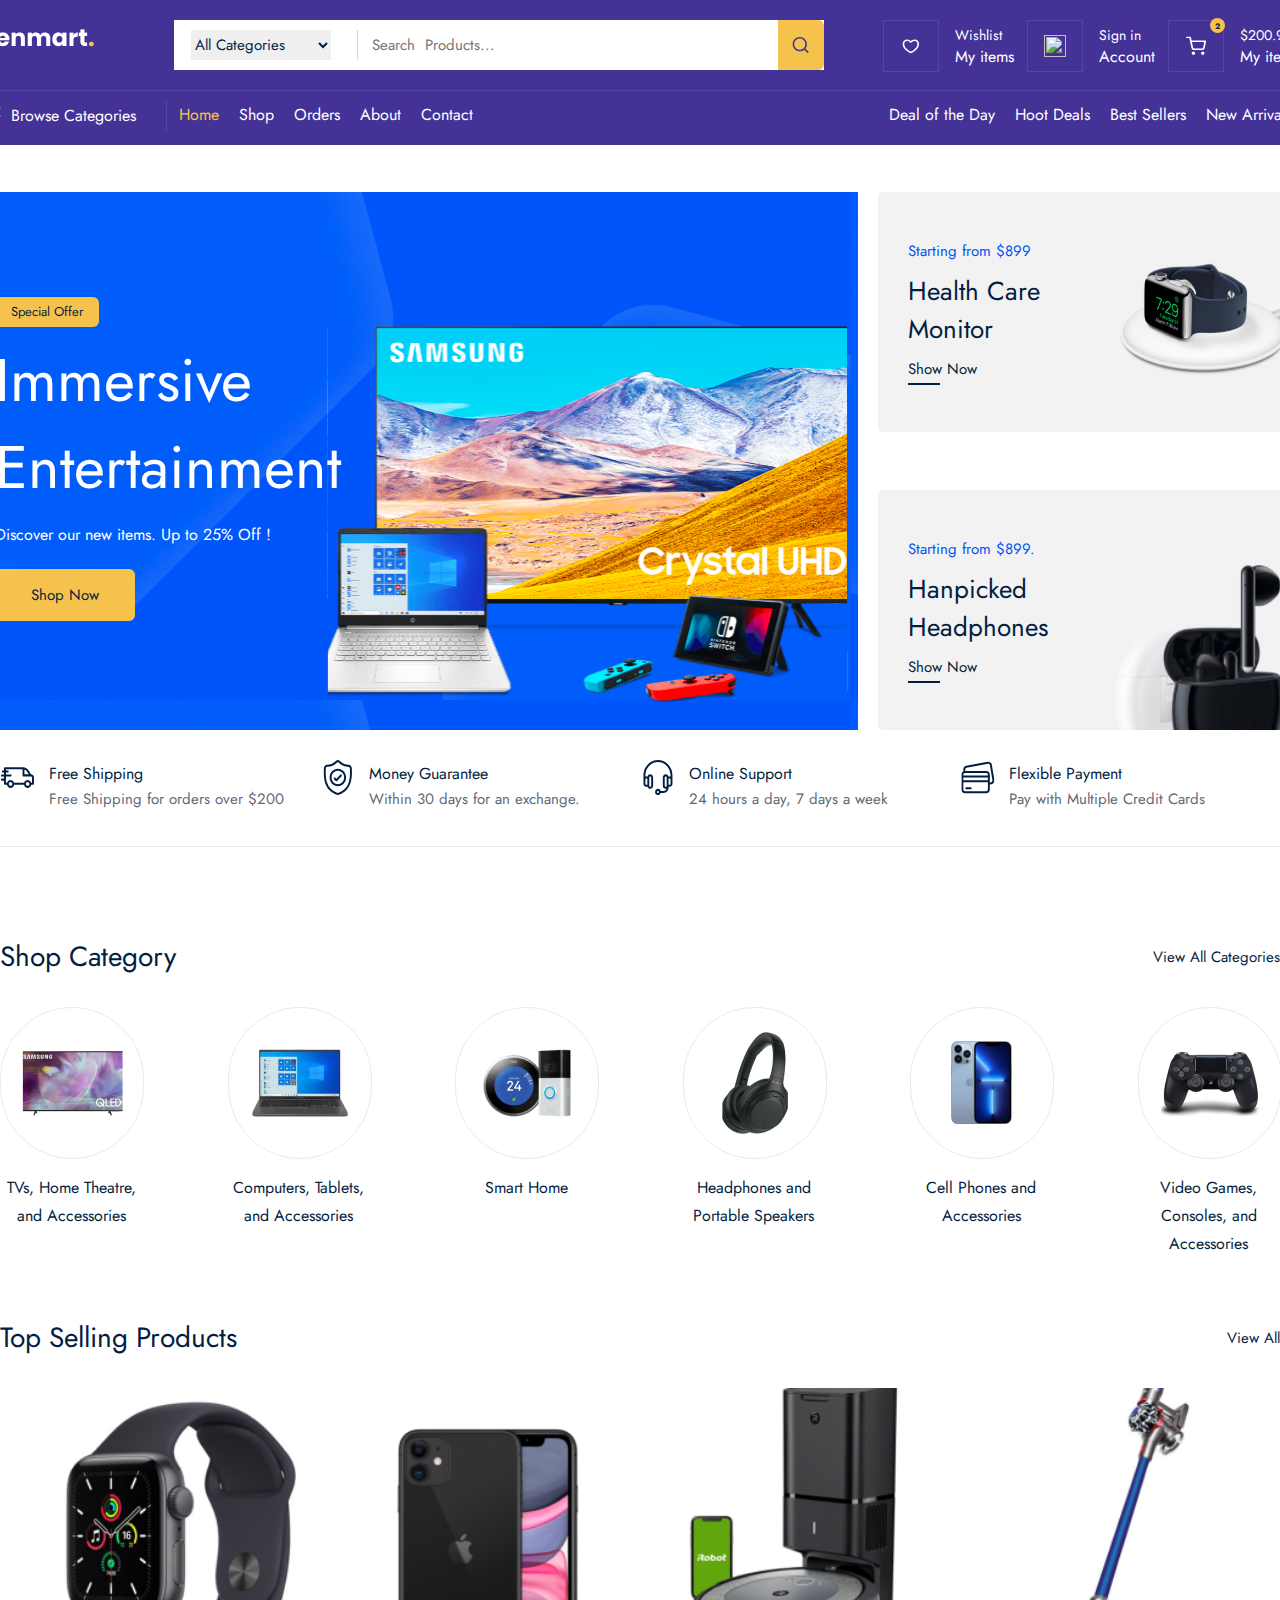
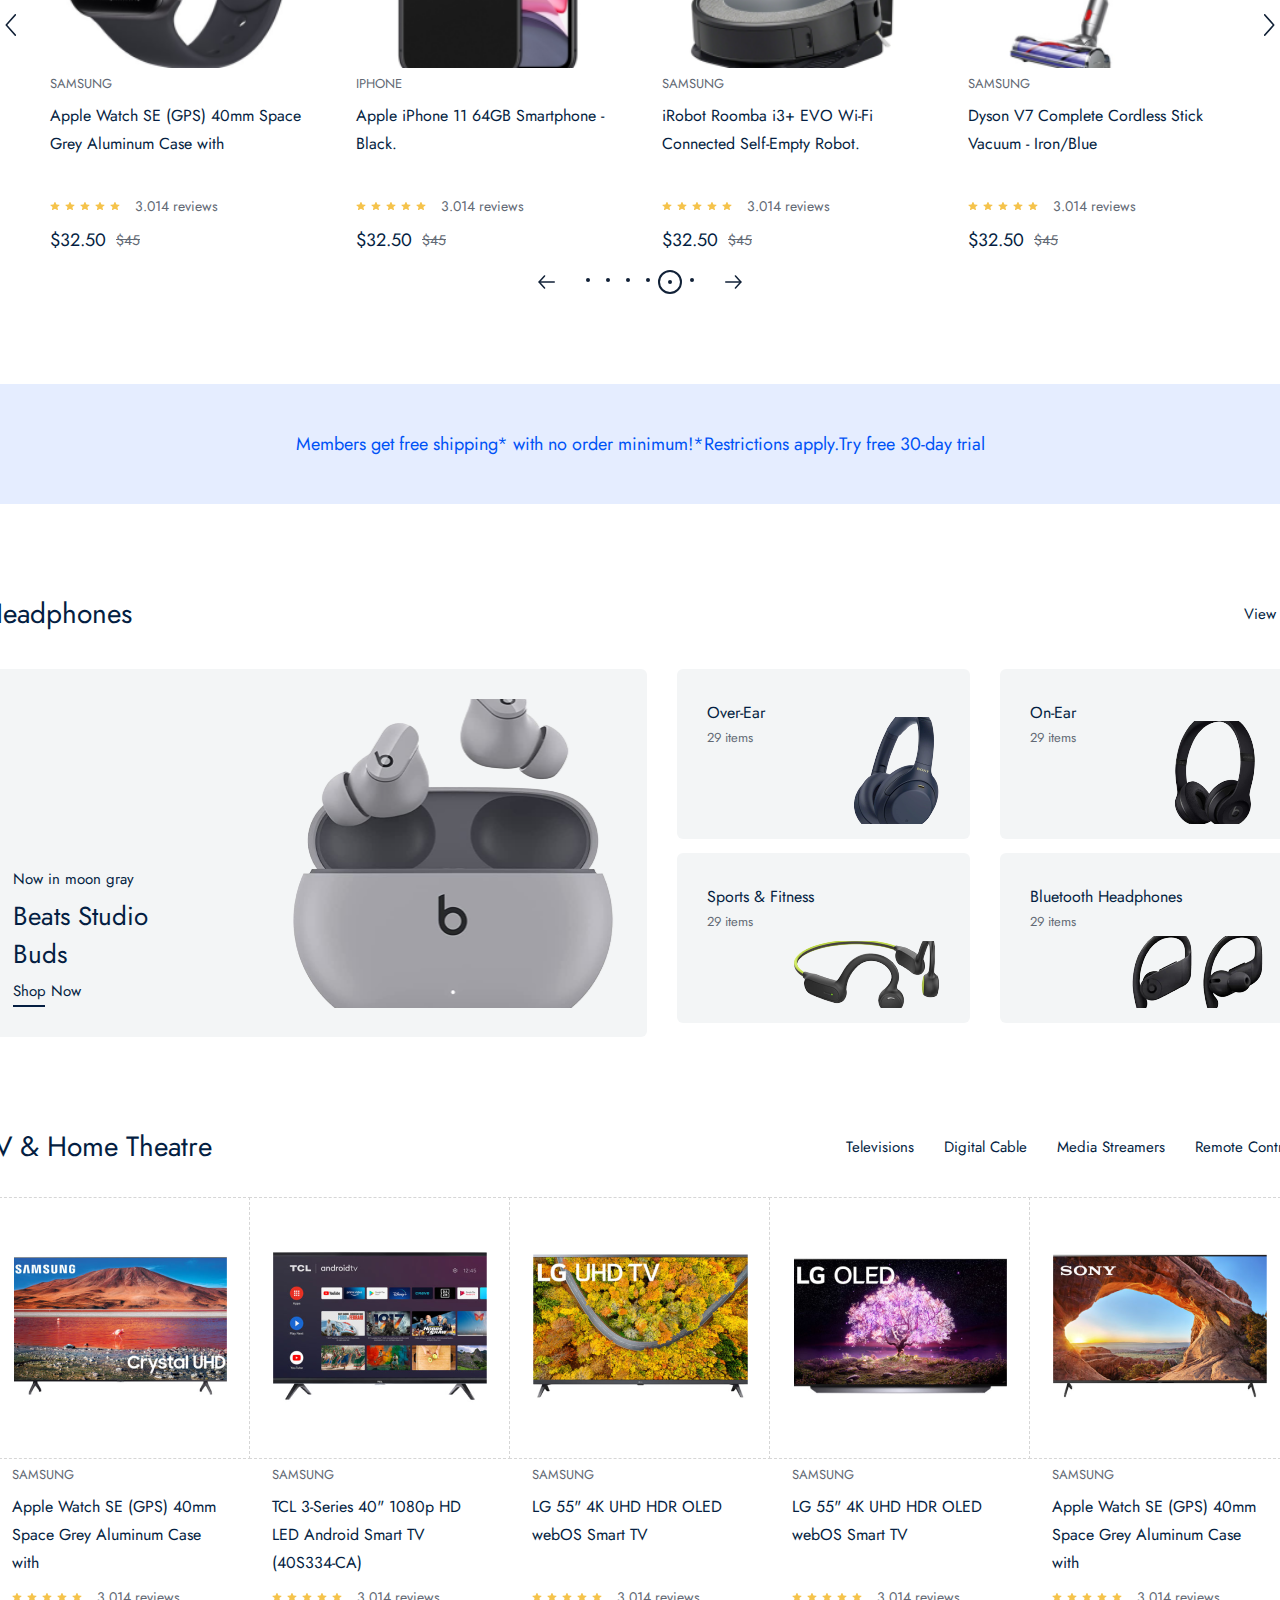
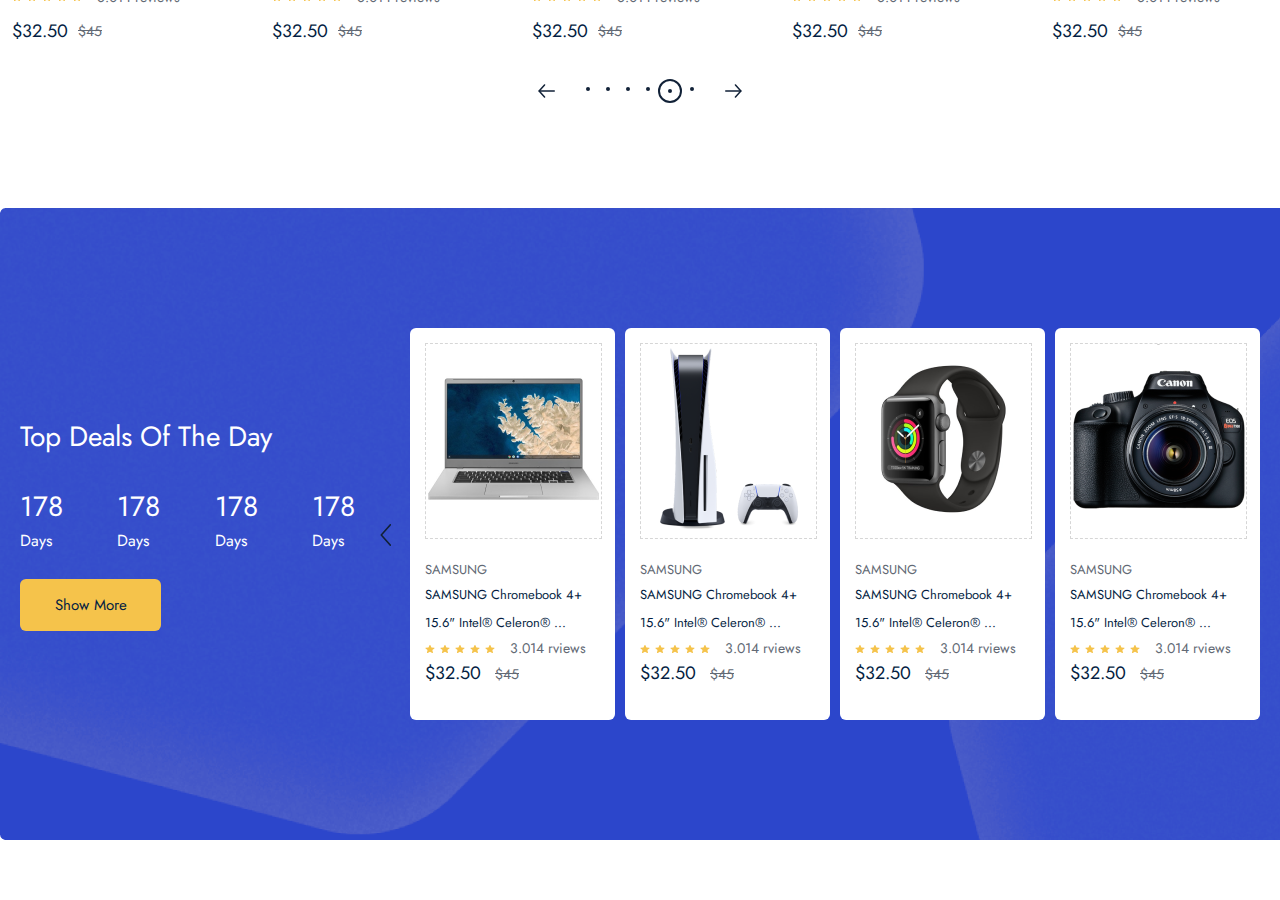
==== commit 3a1491f3: "feat: completed event  section view" ====
--- a/index.html
+++ b/index.html
@@ -703,6 +703,228 @@
 
             </div>
         </div>
+          <div class="pagination_box">
+
+
+                    <div class="pagination_main">
+
+                        <img src="public/images/icons/arrow-prev_next.svg" alt="">
+
+                        <div class="pagination_dot">
+                            <div class="dot">
+                                <div></div>
+                            </div>
+                            <div class="dot">
+                                <div></div>
+                            </div>
+                            <div class="dot">
+                                <div></div>
+                            </div>
+                            <div class="dot">
+                                <div></div>
+                            </div>
+                            <div class="dot active">
+                                <div></div>
+                            </div>
+                            <div class="dot">
+                                <div></div>
+                            </div>
+                        </div>
+
+
+
+                        <img src="public/images/icons/arrow-prev_next.svg" alt="rasm" style="transform: scaleX(-1)">
+
+
+                    </div>
+
+
+                </div>
+
+
+
+
+
+
+
+
+
+        <div class="event_frame">
+            <div class="container">
+                <div class="top_deals_frame">
+
+                        <span>top deals of the day</span>
+
+                    <div class="top_deals_numbers">
+                       <div class="top_deals_numbers_box">
+                          <strong>178</strong>
+                        <p>Days</p>
+                       </div>
+                       <div class="top_deals_numbers_box">
+                          <strong>178</strong>
+                        <p>Days</p>
+                       </div>
+                       <div class="top_deals_numbers_box">
+                          <strong>178</strong>
+                        <p>Days</p>
+                       </div>
+                       <div class="top_deals_numbers_box">
+                          <strong>178</strong>
+                        <p>Days</p>
+                       </div>
+
+
+
+
+                    </div>
+
+                  <div class="show_more_btn">
+                        <a href="#">Show More</a>
+                  </div>
+
+
+                </div>
+                    <div class="next_prev_box">
+                        <img src="public/images/icons/next.svg" alt="">
+                    </div>
+
+
+                <div class="event_image_wrapper">
+
+                    <div class="event_image_box">
+                        <div class="event_product_box">
+                            <div class="product_img">
+                                <a href="">
+                                    <img src="public/images/products/sony_notebook.png" alt="">
+                                </a>
+                            </div>
+
+                             <div class="event_product_content_box">
+
+                                <span class="product_title">Samsung</span>
+                                <a href="">
+                                    <p class="product_desc">SAMSUNG Chromebook 4+ 15.6" Intel® Celeron® ...</p>
+                                </a>
+
+                                <div class="review_box">
+                                    <img src="public/images/icons/review.svg" alt="">
+                                    <img src="public/images/icons/review.svg" alt="">
+                                    <img src="public/images/icons/review.svg" alt="">
+                                    <img src="public/images/icons/review.svg" alt="">
+                                    <img src="public/images/icons/review.svg" alt="">
+
+                                    <span>3.014 rviews</span>
+                                </div>
+
+                                <div class="price_box">
+                                    <strong>$32.50</strong>
+                                    <span>$45</span>
+                                </div>
+
+
+                            </div>
+                        </div>
+                        <div class="event_product_box">
+                            <div class="product_img">
+                                <a href="">
+                                    <img src="public/images/products/sony_playstation.png" alt="">
+                                </a>
+                            </div>
+
+                             <div class="event_product_content_box">
+
+                                <span class="product_title">Samsung</span>
+                                <a href="">
+                                    <p class="product_desc">SAMSUNG Chromebook 4+ 15.6" Intel® Celeron® ...</p>
+                                </a>
+
+                                <div class="review_box">
+                                    <img src="public/images/icons/review.svg" alt="">
+                                    <img src="public/images/icons/review.svg" alt="">
+                                    <img src="public/images/icons/review.svg" alt="">
+                                    <img src="public/images/icons/review.svg" alt="">
+                                    <img src="public/images/icons/review.svg" alt="">
+
+                                    <span>3.014 rviews</span>
+                                </div>
+
+                                <div class="price_box">
+                                    <strong>$32.50</strong>
+                                    <span>$45</span>
+                                </div>
+
+
+                            </div>
+                        </div>
+                        <div class="event_product_box">
+                            <div class="product_img">
+                                <a href="">
+                                    <img src="public/images/products/apple_watch.png" alt="">
+                                </a>
+                            </div>
+
+                             <div class="event_product_content_box">
+
+                                <span class="product_title">Samsung</span>
+                                <a href="">
+                                    <p class="product_desc">SAMSUNG Chromebook 4+ 15.6" Intel® Celeron® ...</p>
+                                </a>
+
+                                <div class="review_box">
+                                    <img src="public/images/icons/review.svg" alt="">
+                                    <img src="public/images/icons/review.svg" alt="">
+                                    <img src="public/images/icons/review.svg" alt="">
+                                    <img src="public/images/icons/review.svg" alt="">
+                                    <img src="public/images/icons/review.svg" alt="">
+
+                                    <span>3.014 rviews</span>
+                                </div>
+
+                                <div class="price_box">
+                                    <strong>$32.50</strong>
+                                    <span>$45</span>
+                                </div>
+
+
+                            </div>
+                        </div>
+                        <div class="event_product_box">
+                            <div class="product_img">
+                                <a href="">
+                                    <img src="public/images/products/canon_camera.png" alt="">
+                                </a>
+                            </div>
+
+                             <div class="event_product_content_box">
+
+                                <span class="product_title">Samsung</span>
+                                <a href="">
+                                    <p class="product_desc">SAMSUNG Chromebook 4+ 15.6" Intel® Celeron® ...</p>
+                                </a>
+
+                                <div class="review_box">
+                                    <img src="public/images/icons/review.svg" alt="">
+                                    <img src="public/images/icons/review.svg" alt="">
+                                    <img src="public/images/icons/review.svg" alt="">
+                                    <img src="public/images/icons/review.svg" alt="">
+                                    <img src="public/images/icons/review.svg" alt="">
+
+                                    <span>3.014 rviews</span>
+                                </div>
+
+                                <div class="price_box">
+                                    <strong>$32.50</strong>
+                                    <span>$45</span>
+                                </div>
+
+
+                            </div>
+                        </div>
+
+                    </div>
+                </div>
+            </div>
+        </div>
 
 
 
--- a/public/css/home.css
+++ b/public/css/home.css
@@ -834,16 +834,245 @@
 
 }
 
-
-
-
-
-
-
-
-
-
-
-
-
-
+/*EVENT FRAME*/
+
+
+.event_frame{
+    margin-top: 105px;
+    width: 100%;
+    height: 632px;
+
+    display: flex;
+    flex-direction: row;
+    justify-content: center;
+    align-items: center;
+    /*background-color: red;*/
+
+    background-image: url("../images/icons/event_bg.png");
+}
+/*TOP DEALS FRSME*/
+.top_deals_frame {
+    width: 335px;
+    height: 214px;
+    /*background-color: aqua;*/
+
+    display: flex;
+    flex-direction: column;
+    justify-content: space-between;
+}
+
+.top_deals_frame span{
+    text-transform: capitalize;
+    color: rgb(255, 255, 255);
+    font-family: Jost;
+    font-size: 28px;
+    font-weight: 400;
+    line-height: 40px;
+    letter-spacing: 0%;
+}
+
+.top_deals_numbers {
+    width: 100%;
+    height: 62px;
+
+    display: flex;
+    justify-content: space-between;
+}
+.top_deals_numbers strong{
+    color: rgb(255, 255, 255);
+    font-family: Jost;
+    font-size: 28px;
+    font-weight: 400;
+    line-height: 40px;
+    letter-spacing: 0%;
+}
+
+.top_deals_numbers p{
+    color: rgb(255, 255, 255);
+    font-family: Jost;
+    font-size: 16px;
+    font-weight: 400;
+    line-height: 28px;
+    letter-spacing: 0%;
+}
+
+.top_deals_frame .show_more_btn{
+    width: 141px;
+    height: 52px;
+
+    display: flex;
+    justify-content: center;
+    align-items: center;
+    border-radius: 6px;
+    background: rgb(245, 195, 75);
+}
+
+.show_more_btn a{
+    color: rgb(4, 30, 66);
+    font-family: Jost;
+    font-size: 15px;
+    font-weight: 400;
+    line-height: 22px;
+    letter-spacing: 0%;
+}
+
+.event_product_box {
+    margin-left: 10px;
+    width: 205px;
+    height: 392px;
+    padding: 15px;
+
+
+    display: flex;
+    flex-direction: column;
+
+    box-sizing: border-box;
+    border-radius: 6px;
+    background: rgb(255, 255, 255);
+}
+
+.event_product_box .product_img{
+    width: 100%;
+    height: auto;
+
+
+
+    display: flex;
+    align-items: center;
+    justify-content: center;
+}
+
+
+.product_img {
+    width: 195px;
+    height: 220px;
+
+    border: 1px dashed #d6d6d6;
+}
+
+
+.event_product_content_box {
+    margin-top: 20px;
+    width: 168px;
+    height: 150px;
+}
+
+.event_product_content_box  .product_title {
+    color: rgb(98, 105, 116);
+    font-family: Jost;
+    font-size: 13px;
+    font-weight: 400;
+    line-height: 22px;
+    letter-spacing: 0%;
+    text-align: left;
+    text-transform: uppercase;
+}
+
+.event_product_content_box .product_desc{
+
+    width: 178px;
+    height: 56px;
+
+    color: rgb(4, 30, 66);
+    font-family: Jost;
+    font-size: 13px;
+    font-weight: 400;
+    line-height: 28px;
+    letter-spacing: 0%;
+}
+
+.event_product_content_box .review_box{
+    width: 165px;
+    height: 23px;
+
+    display: flex;
+    flex-direction: row;
+    justify-content: center;
+    align-items: center;
+    align-items: center;
+}
+
+.review_box img {
+    width: 10px;
+    height: 10px;
+}
+
+.event_product_content_box  .review_box span {
+    width: 90px;
+    height: 23px;
+
+    color: rgb(98, 105, 116);
+    font-family: Jost;
+    font-size: 14px;
+    font-weight: 400;
+    line-height: 22px;
+    letter-spacing: 0%;
+}
+
+.event_image_box {
+    display: flex;
+    flex-direction: row;
+    justify-content: space-around;
+}
+
+.event_frame .container {
+    flex-direction: row;
+    justify-content: center;
+    align-items: center;
+}
+
+.event_frame .next_prev_box{
+    margin-left: 20px;
+}
+
+
+
+
+
+
+
+
+
+
+
+
+
+
+
+
+
+
+
+
+
+
+
+
+
+
+
+
+
+
+
+
+
+
+
+
+
+
+
+
+
+
+
+
+
+
+
+
+
+
+
+
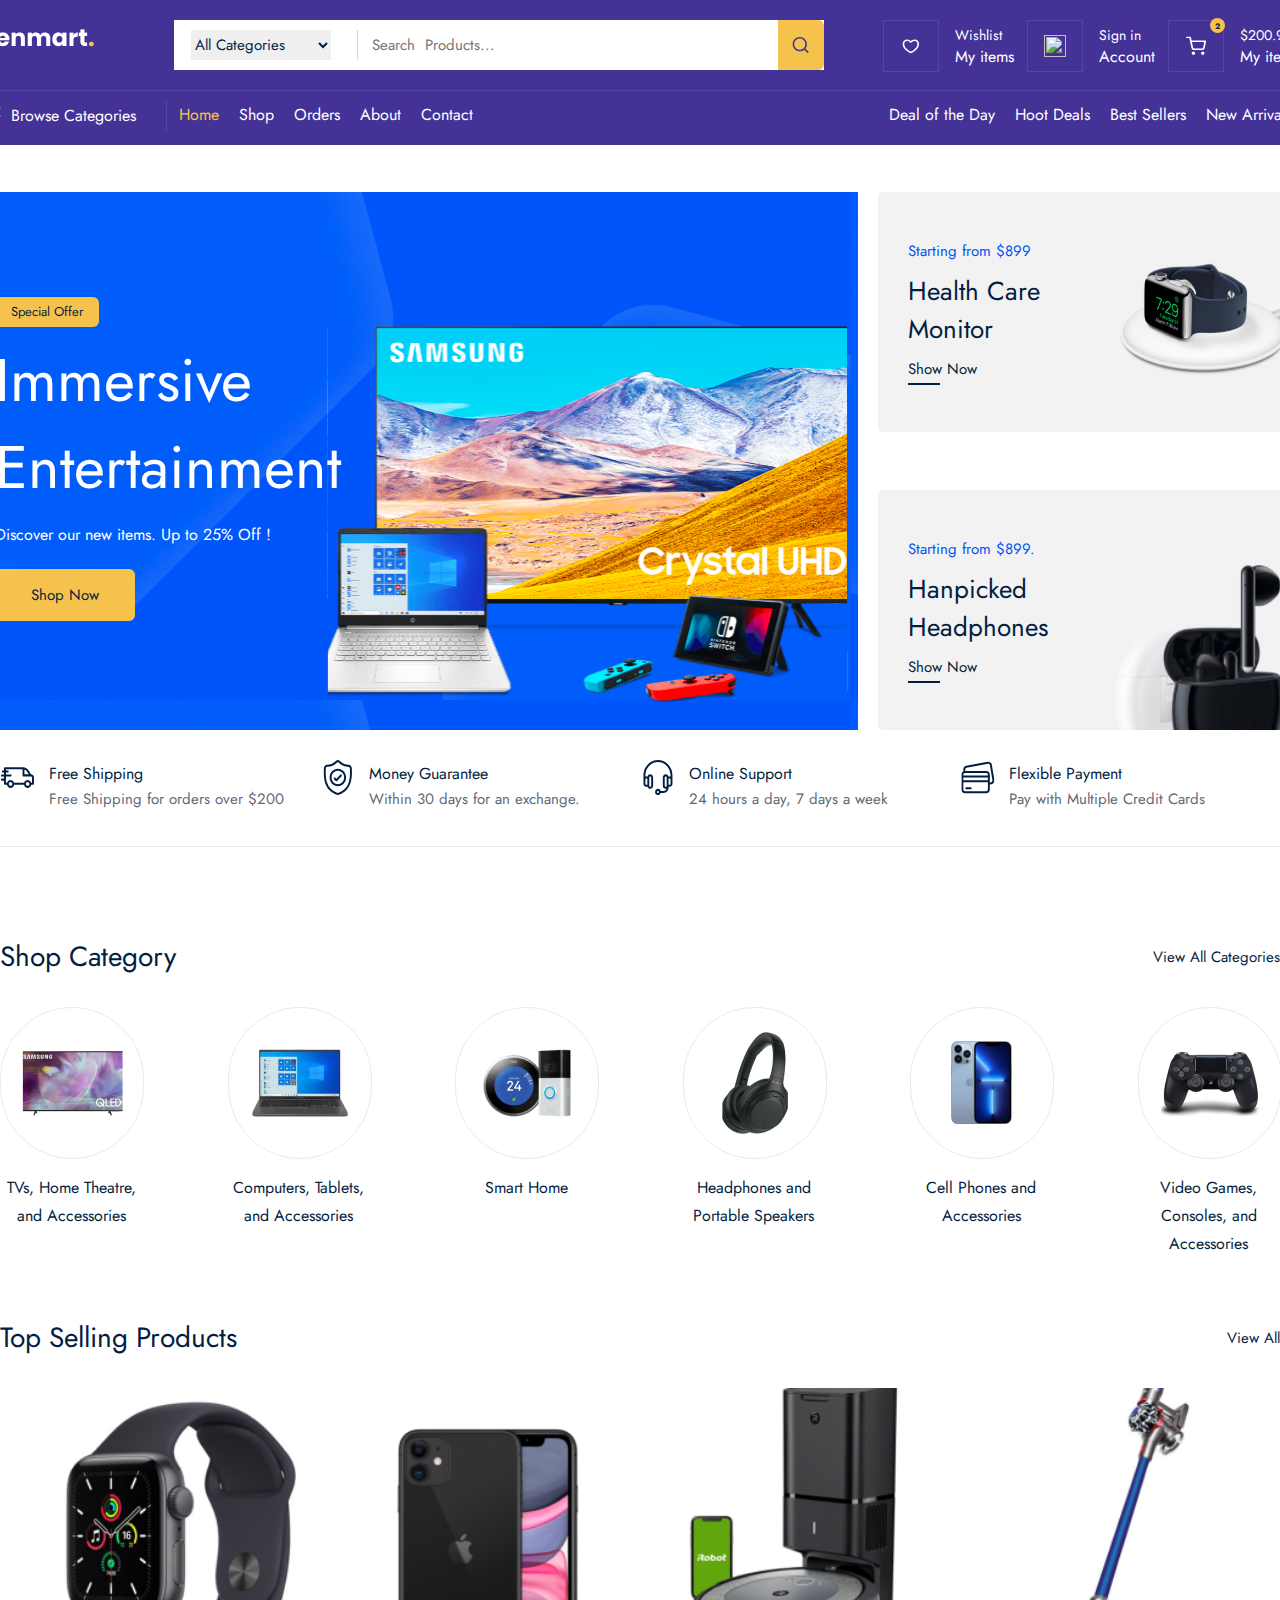
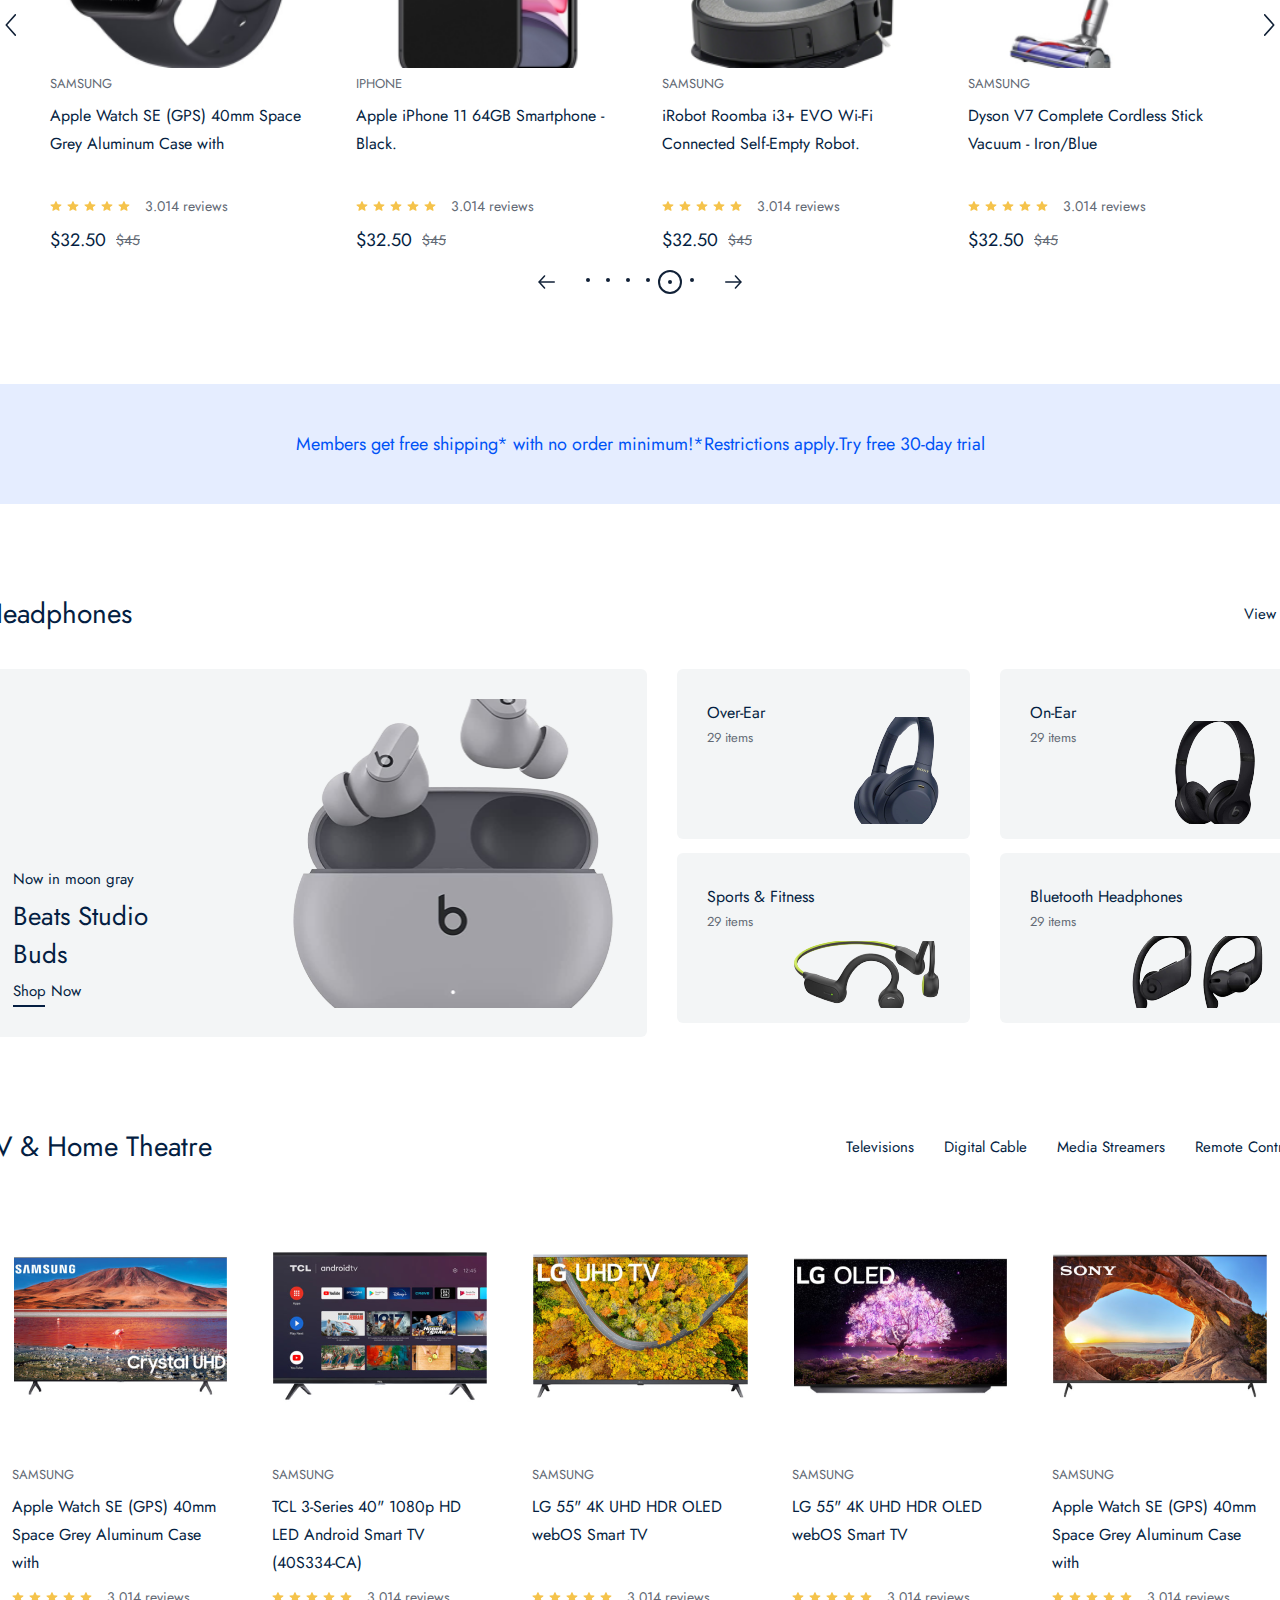
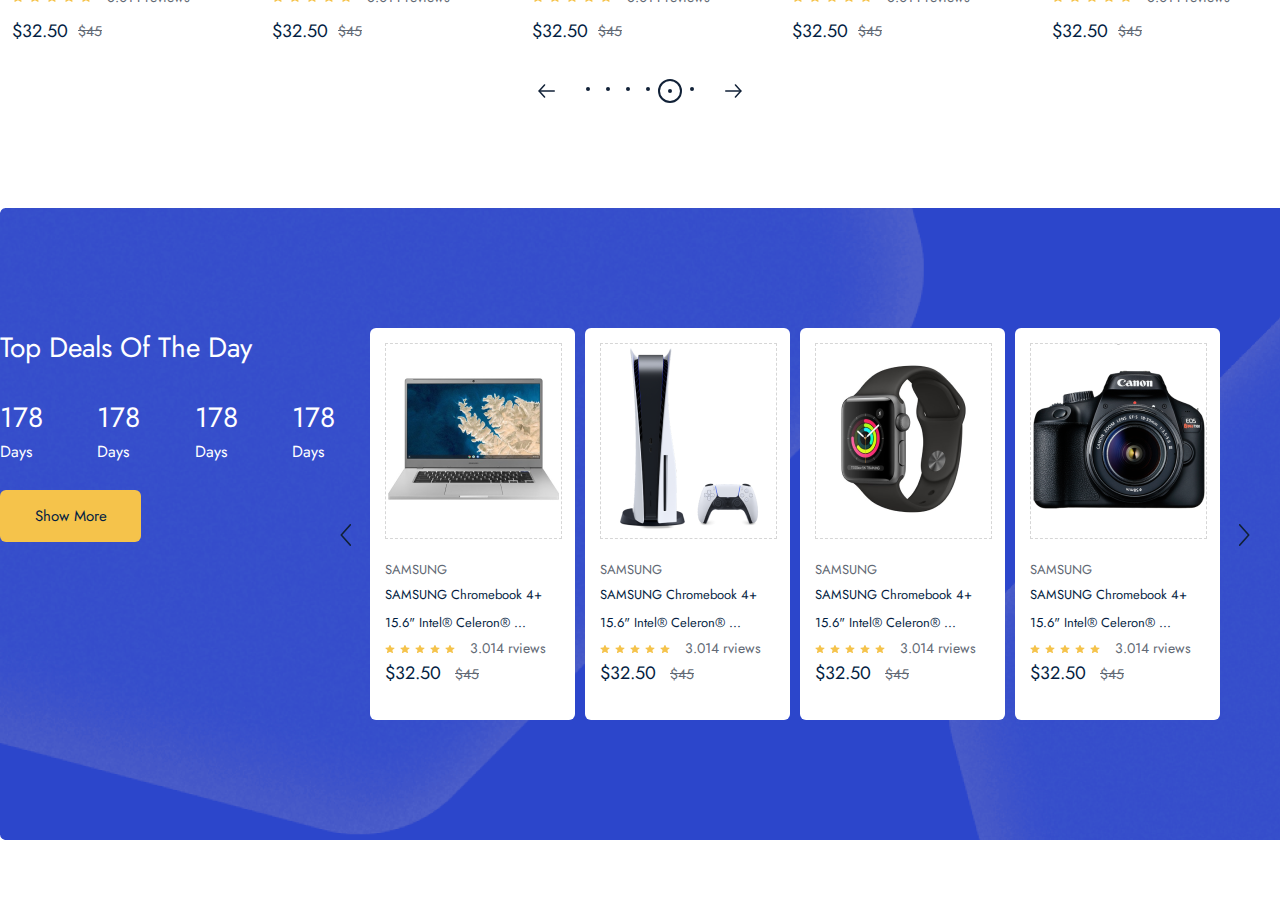
==== commit 96fac312: "fix:  fixed and added  next_prev_box to event_frame" ====
--- a/index.html
+++ b/index.html
@@ -507,13 +507,6 @@
             </div>
         </div>
 
-
-
-
-
-
-
-
         <div class="tv_frame">
             <div class="container">
                  <div class="category_top">
@@ -740,13 +733,6 @@
 
 
                 </div>
-
-
-
-
-
-
-
 
 
         <div class="event_frame">
@@ -921,8 +907,14 @@
                             </div>
                         </div>
 
-                    </div>
-                </div>
+                 <div class="next_prev_box">
+                        <img src="public/images/icons/next.svg" alt="">
+                    </div>
+
+
+                    </div>
+                </div>
+
             </div>
         </div>
 
--- a/public/css/home.css
+++ b/public/css/home.css
@@ -851,7 +851,7 @@
     background-image: url("../images/icons/event_bg.png");
 }
 /*TOP DEALS FRSME*/
-.top_deals_frame {
+.event_frame  .top_deals_frame {
     width: 335px;
     height: 214px;
     /*background-color: aqua;*/
@@ -861,7 +861,7 @@
     justify-content: space-between;
 }
 
-.top_deals_frame span{
+.event_frame  .top_deals_frame span{
     text-transform: capitalize;
     color: rgb(255, 255, 255);
     font-family: Jost;
@@ -871,14 +871,14 @@
     letter-spacing: 0%;
 }
 
-.top_deals_numbers {
+.event_frame  .top_deals_numbers {
     width: 100%;
     height: 62px;
 
     display: flex;
     justify-content: space-between;
 }
-.top_deals_numbers strong{
+.event_frame  .top_deals_numbers strong{
     color: rgb(255, 255, 255);
     font-family: Jost;
     font-size: 28px;
@@ -887,7 +887,7 @@
     letter-spacing: 0%;
 }
 
-.top_deals_numbers p{
+.event_frame  .top_deals_numbers p{
     color: rgb(255, 255, 255);
     font-family: Jost;
     font-size: 16px;
@@ -896,7 +896,7 @@
     letter-spacing: 0%;
 }
 
-.top_deals_frame .show_more_btn{
+.event_frame  .top_deals_frame .show_more_btn{
     width: 141px;
     height: 52px;
 
@@ -907,7 +907,7 @@
     background: rgb(245, 195, 75);
 }
 
-.show_more_btn a{
+.event_frame  .show_more_btn a{
     color: rgb(4, 30, 66);
     font-family: Jost;
     font-size: 15px;
@@ -916,7 +916,7 @@
     letter-spacing: 0%;
 }
 
-.event_product_box {
+.event_frame  .event_product_box {
     margin-left: 10px;
     width: 205px;
     height: 392px;
@@ -931,19 +931,19 @@
     background: rgb(255, 255, 255);
 }
 
-.event_product_box .product_img{
-    width: 100%;
-    height: auto;
-
-
-
-    display: flex;
-    align-items: center;
-    justify-content: center;
-}
-
-
-.product_img {
+.event_frame  .event_product_box .product_img{
+    width: 100%;
+    height: auto;
+
+
+
+    display: flex;
+    align-items: center;
+    justify-content: center;
+}
+
+
+.event_frame  .product_img {
     width: 195px;
     height: 220px;
 
@@ -951,13 +951,13 @@
 }
 
 
-.event_product_content_box {
+.event_frame  .event_product_content_box {
     margin-top: 20px;
     width: 168px;
     height: 150px;
 }
 
-.event_product_content_box  .product_title {
+.event_frame  .event_product_content_box  .product_title {
     color: rgb(98, 105, 116);
     font-family: Jost;
     font-size: 13px;
@@ -968,7 +968,7 @@
     text-transform: uppercase;
 }
 
-.event_product_content_box .product_desc{
+.event_frame  .event_product_content_box .product_desc{
 
     width: 178px;
     height: 56px;
@@ -981,7 +981,7 @@
     letter-spacing: 0%;
 }
 
-.event_product_content_box .review_box{
+.event_frame  .event_product_content_box .review_box{
     width: 165px;
     height: 23px;
 
@@ -992,12 +992,12 @@
     align-items: center;
 }
 
-.review_box img {
+.event_frame  .review_box img {
     width: 10px;
     height: 10px;
 }
 
-.event_product_content_box  .review_box span {
+.event_frame  .event_product_content_box  .review_box span {
     width: 90px;
     height: 23px;
 
@@ -1009,70 +1009,75 @@
     letter-spacing: 0%;
 }
 
-.event_image_box {
+.event_frame  .event_image_box {
     display: flex;
     flex-direction: row;
     justify-content: space-around;
 }
 
-.event_frame .container {
-    flex-direction: row;
-    justify-content: center;
-    align-items: center;
-}
-
-.event_frame .next_prev_box{
+.event_frame  .event_frame .container {
+    flex-direction: row;
+    justify-content: center;
+    align-items: center;
+}
+
+.event_frame   .event_frame .next_prev_box{
     margin-left: 20px;
 }
 
-
-
-
-
-
-
-
-
-
-
-
-
-
-
-
-
-
-
-
-
-
-
-
-
-
-
-
-
-
-
-
-
-
-
-
-
-
-
-
-
-
-
-
-
-
-
-
-
-
-
-
+.event_image_box .next_prev_box{
+    margin-left: 10px;
+    transform: scaleX(-1);
+}
+
+
+
+
+
+
+
+
+
+
+
+
+
+
+
+
+
+
+
+
+
+
+
+
+
+
+
+
+
+
+
+
+
+
+
+
+
+
+
+
+
+
+
+
+
+
+
+
+
+
+
+
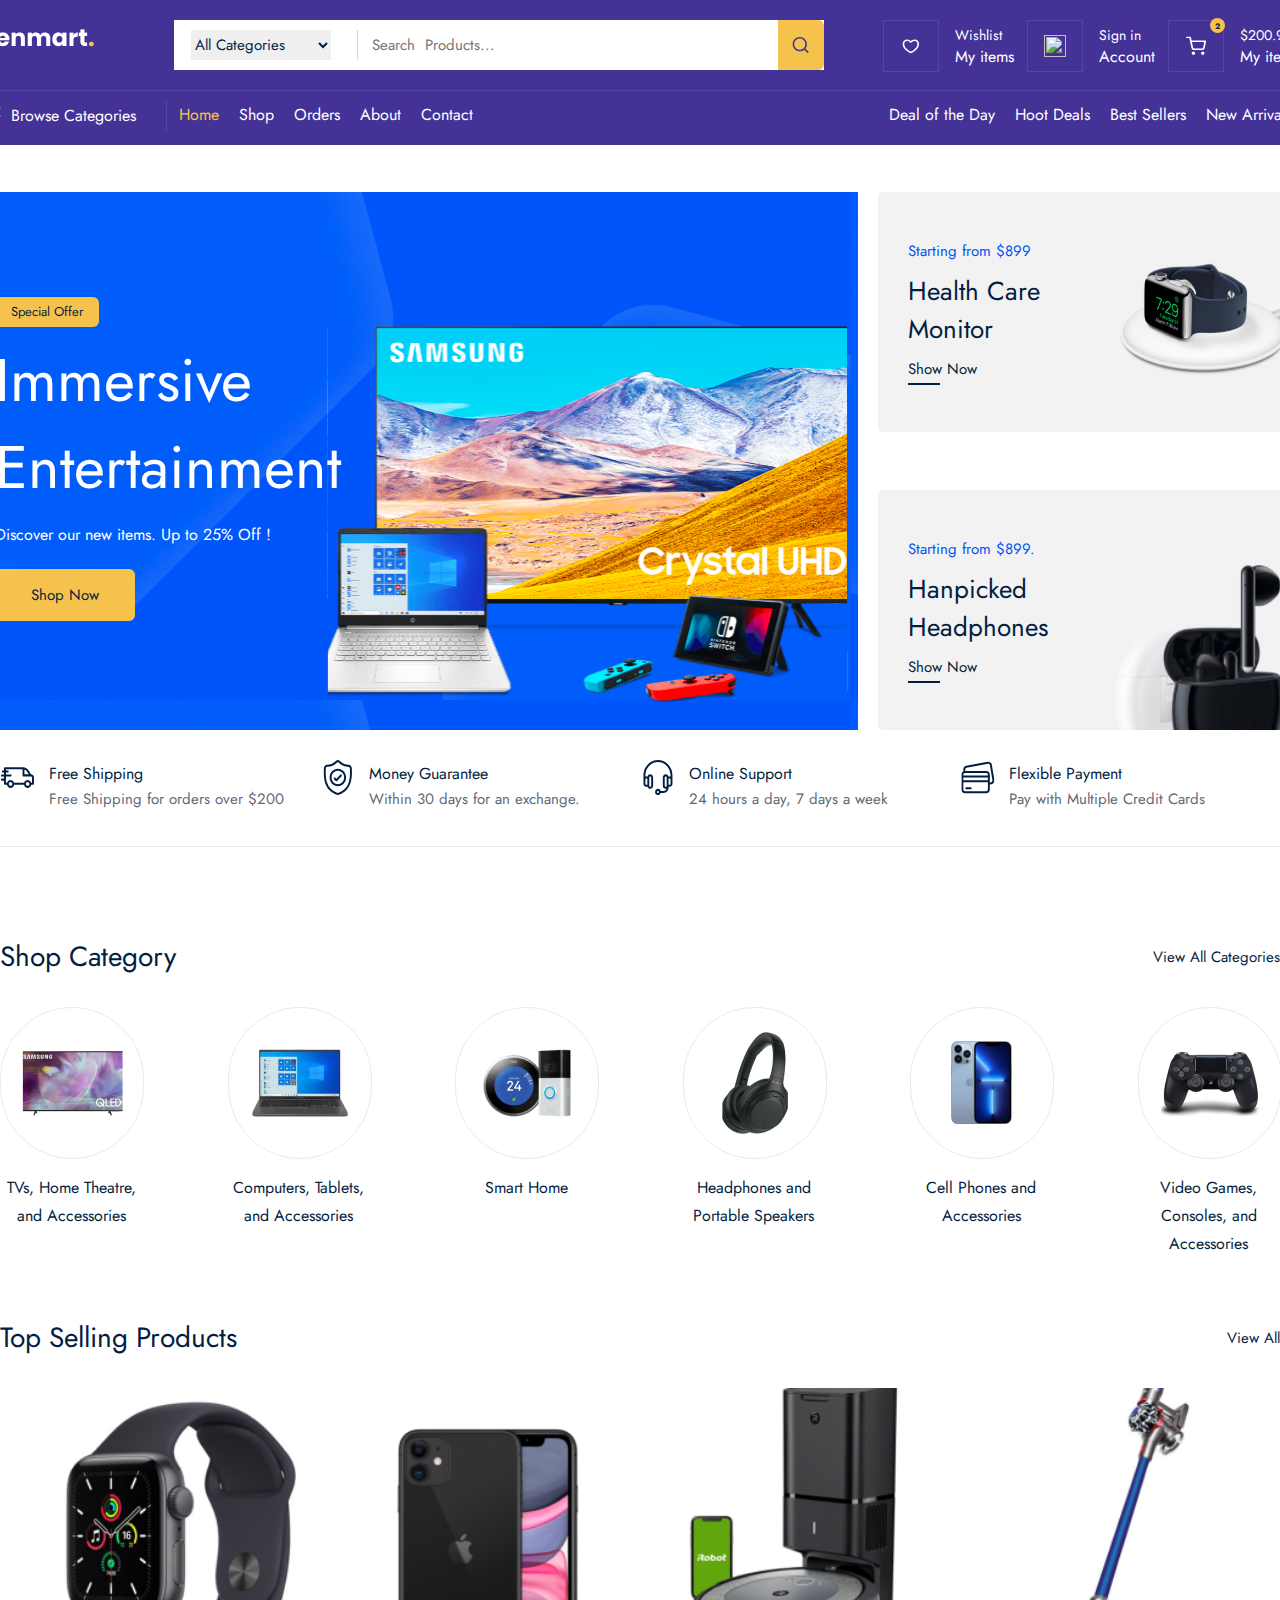
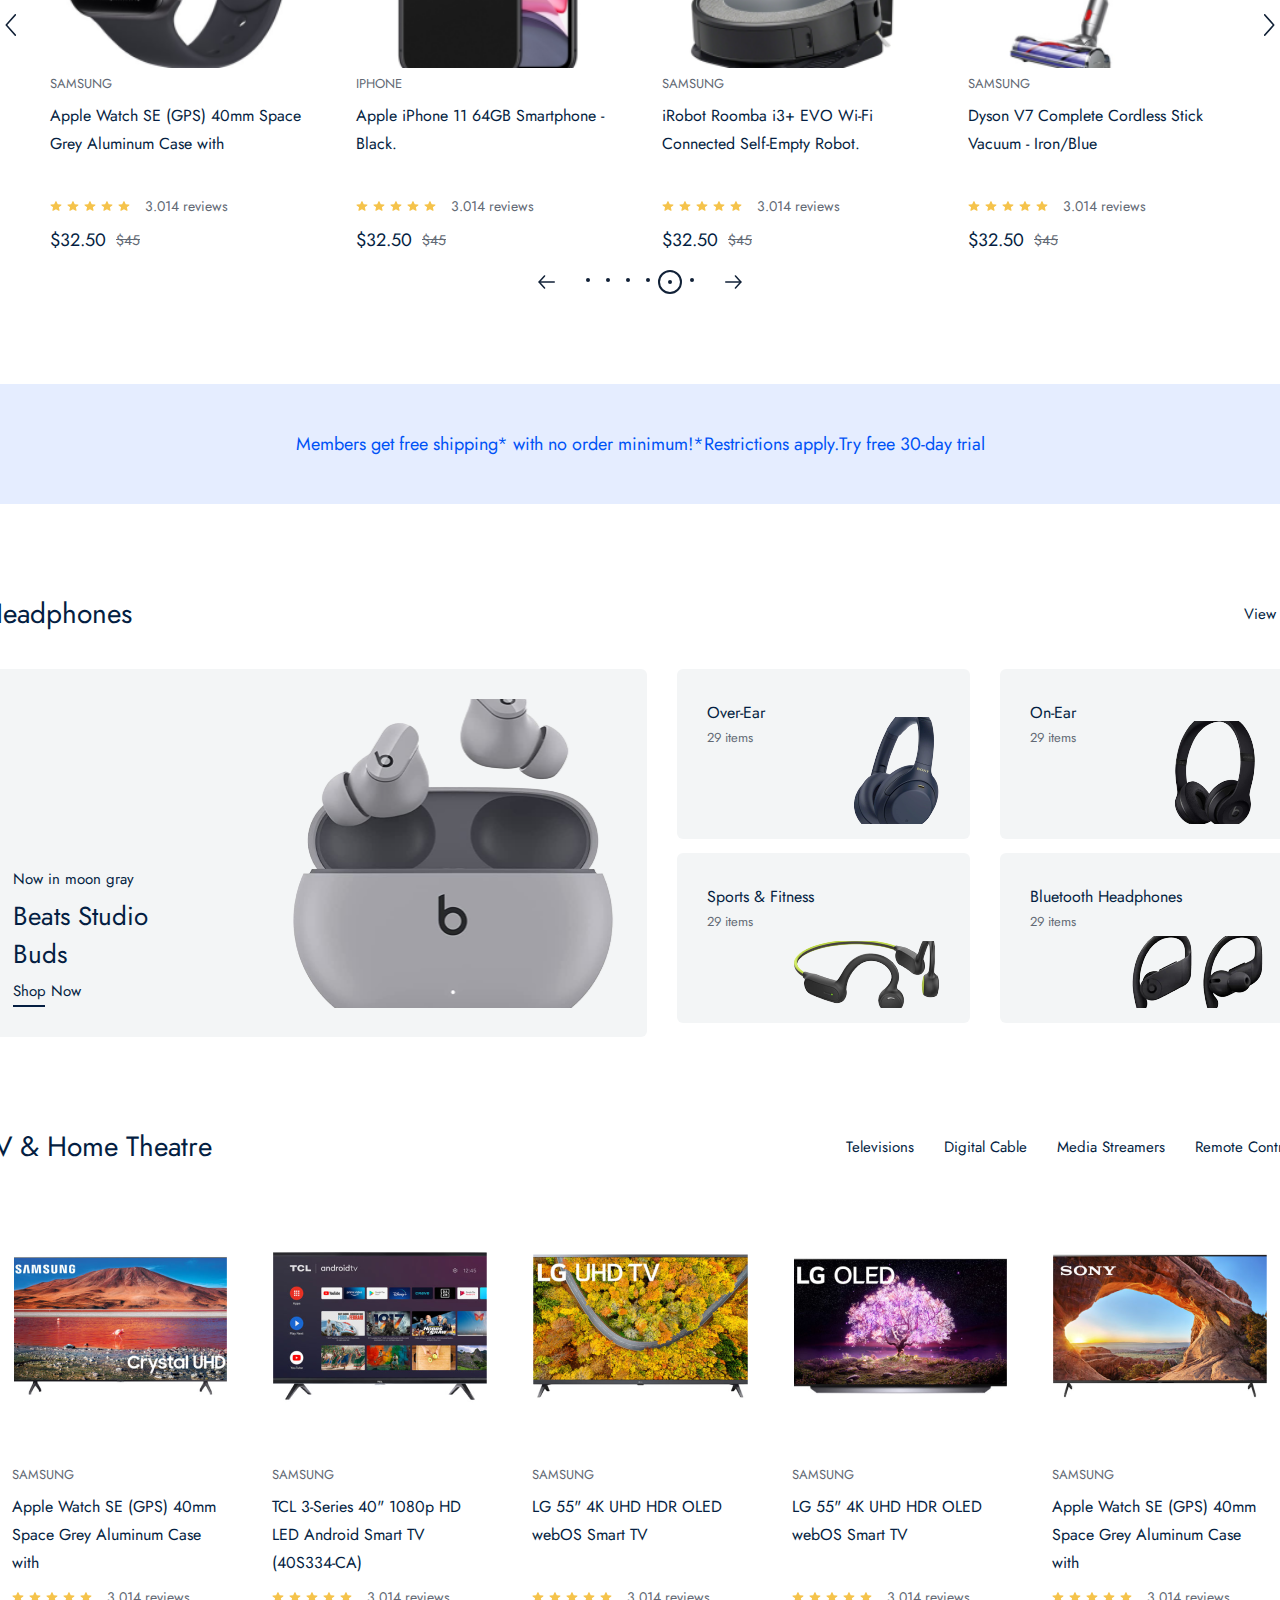
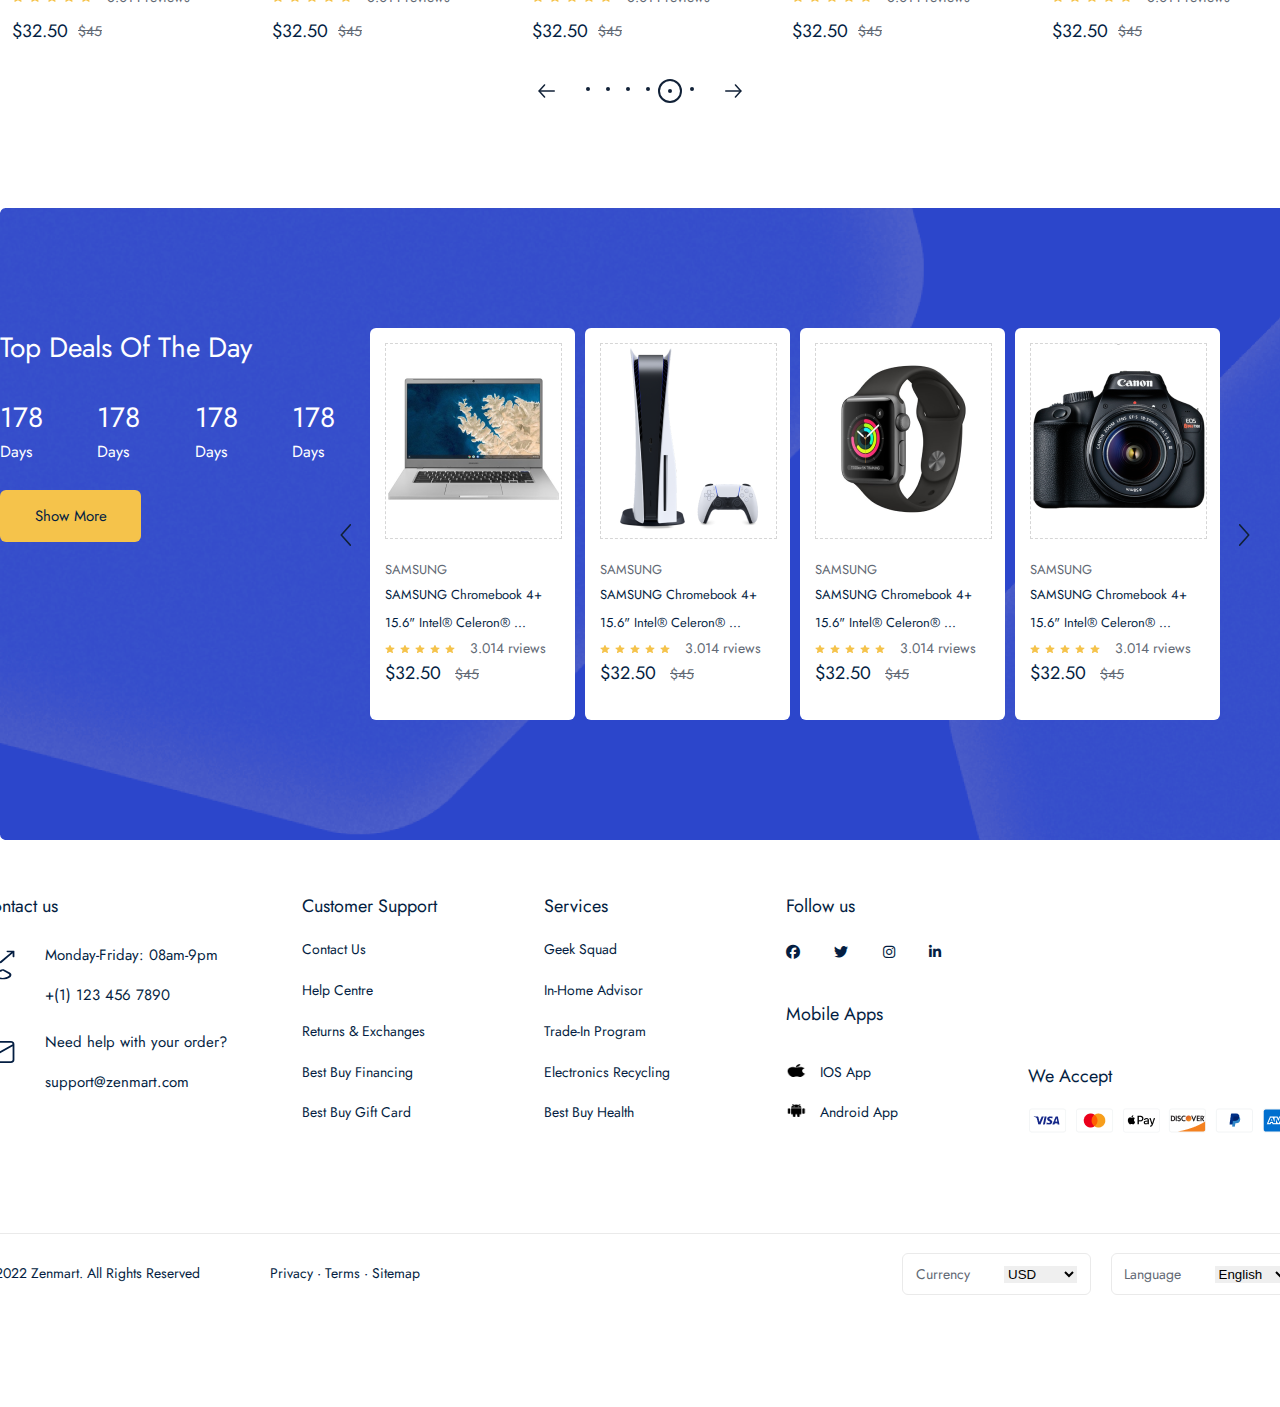
==== commit 10e6bb70: "completed  footer section view" ====
--- a/index.html
+++ b/index.html
@@ -9,6 +9,7 @@
     <link rel="preconnect" href="https://fonts.googleapis.com">
     <link rel="preconnect" href="https://fonts.gstatic.com" crossorigin>
     <link href="https://fonts.googleapis.com/css2?family=Geist+Mono:wght@100..900&family=Jost:ital,wght@0,100..900;1,100..900&family=Mulish:ital,wght@0,200..1000;1,200..1000&family=Quicksand:wght@300..700&family=Roboto:ital,wght@0,100..900;1,100..900&family=Sora:wght@100..800&display=swap" rel="stylesheet">
+    <link rel="stylesheet" href="https://cdnjs.cloudflare.com/ajax/libs/font-awesome/6.7.2/css/all.min.css" integrity="sha512-Evv84Mr4kqVGRNSgIGL/F/aIDqQb7xQ2vcrdIwxfjThSH8CSR7PBEakCr51Ck+w+/U6swU2Im1vVX0SVk9ABhg==" crossorigin="anonymous" referrerpolicy="no-referrer" />
 </head>
 <body>
     <div class="navbar_frame">
@@ -918,6 +919,154 @@
             </div>
         </div>
 
+        <div class="footer_frame">
+            <div class="container">
+                <div class="footer_top">
+                    <div class="footer_top_box">
+                        <span class="top_box_title">Contact  us</span>
+                        <div class="top_content">
+                            <img src="./public/images/icons/phone-call.svg" alt="">
+                            <div class="text_content">
+                                <strong>Monday-Friday: 08am-9pm</strong><br>
+                                <span>+(1) 123 456 7890</span>
+                            </div>
+                        </div>
+                        <div class="top_content">
+                            <img src="./public/images/icons/email.svg" alt="">
+                            <div class="text_content">
+                                <strong>Need help with your order?</strong><br>
+                                <span>support@zenmart.com</span>
+                            </div>
+                        </div>
+
+
+                    </div>
+                     <div class="footer_support_box">
+                            <span class="top_box_title">Customer Support</span>
+                            <a href="">Contact Us</a>
+                            <a href="">Help Centre</a>
+                            <a href="">Returns & Exchanges</a>
+                            <a href="">Best Buy Financing</a>
+                            <a href="">Best Buy Gift Card</a>
+
+
+
+
+
+                        </div>
+                     <div class="footer_support_box">
+                            <span class="top_box_title">Services</span>
+                            <a href=""> Geek Squad</a>
+                            <a href="">In-Home Advisor</a>
+                            <a href="">Trade-In Program</a>
+                            <a href="">Electronics Recycling</a>
+                            <a href="">Best Buy Health</a>
+
+
+
+
+
+                        </div>
+                     <div class="footer_support_box">
+                            <span class="top_box_title">Follow  us</span>
+                            <div class="social_box">
+                                <i class="fa-brands fa-facebook"></i>
+                                <i class="fa-brands fa-twitter"></i>
+                                <i class="fa-brands fa-instagram"></i>
+                                <i class="fa-brands fa-linkedin-in"></i>
+                            </div>
+                         <span class="top_box_title">Mobile Apps</span>
+                            <div class="mobile_apps_box">
+                                <div class="apple_logo_box">
+                                    <img src="public/images/icons/apple_icon.png" alt="apple  logo">
+                                    <span>IOS App</span>
+                                </div>
+
+                                 <div class="apple_logo_box">
+                                    <img src="public/images/icons/android_icon.png" alt="apple  logo">
+                                    <span>Android App</span>
+                                </div>
+
+
+
+                            </div>
+
+
+
+
+
+
+
+
+
+
+                        </div>
+
+                    <div class="payment_container">
+                        <div class="payment_wrapper">
+                        <div class="top_box_title">We Accept</div>
+                        <div class="payment_box">
+                            <a href="">
+                                <img src="public/images/icons/visa.png" alt="">
+                            </a>
+                            <a href="">
+                                <img src="public/images/icons/master_card.png" alt="">
+                            </a>
+                            <a href="">
+                                <img src="public/images/icons/apple_pay.png" alt="">
+                            </a>
+                            <a href="">
+                                <img src="public/images/icons/dicvover.png" alt="">
+                            </a>
+                            <a href="">
+                                <img src="public/images/icons/paypal.png" alt="">
+                            </a>
+                            <a href="">
+                                <img src="public/images/icons/amex.png" alt="">
+                            </a>
+                        </div>
+                    </div>
+                    </div>
+
+                </div>
+
+
+
+
+
+                <div class="footer_bott">
+                    <div class="footer_bott_main">
+                        <div class="footer_bott_left">
+                            <span>© 2022 Zenmart. All Rights Reserved</span>
+                            <span>Privacy  ·  Terms  ·  Sitemap</span>
+                        </div>
+                        <div class="footer_bott_right" style="    margin-left: 342px;">
+
+                            <div class="footer_select_box">
+                                <span>Currency</span>
+                                <select name="" id="">
+                                    <option value="USD"  selected>USD</option>
+                                    <option value="UZS">UZS</option>
+                                    <option value=""></option>
+                                </select>
+                            </div>
+                        </div>
+                        <div class="footer_bott_right">
+
+                            <div class="footer_select_box">
+                                <span>Language</span>
+                                <select name="" id="">
+                                    <option value="USD"  selected>English</option>
+                                    <option value="UZS">UZS</option>
+                                    <option value=""></option>
+                                </select>
+                            </div>
+                        </div>
+                    </div>
+                </div>
+            </div>
+        </div>
+
 
 
 
--- a/public/css/home.css
+++ b/public/css/home.css
@@ -45,7 +45,7 @@
 }
 
 .container    .category_top  a:hover{
-    border-bottom: 1px  solid  rgb(4, 30, 66);;
+    border-bottom: 1px  solid  rgb(4, 30, 66);
 }
 
 /*PAGINATION*/
@@ -849,6 +849,7 @@
     /*background-color: red;*/
 
     background-image: url("../images/icons/event_bg.png");
+    background-size: cover;
 }
 /*TOP DEALS FRSME*/
 .event_frame  .top_deals_frame {
@@ -1030,54 +1031,317 @@
     transform: scaleX(-1);
 }
 
-
-
-
-
-
-
-
-
-
-
-
-
-
-
-
-
-
-
-
-
-
-
-
-
-
-
-
-
-
-
-
-
-
-
-
-
-
-
-
-
-
-
-
-
-
-
-
-
-
-
-
+/*Footer Frame*/
+
+
+.footer_frame    {
+    width: 100%;
+    height: 507px;
+
+    display: flex;
+    flex-direction: column;
+    justify-content: center;
+    align-items: center;
+
+}
+
+.footer_frame  .container{
+    flex-direction: column;
+    justify-content: center;
+    align-items: center;
+    height: auto;
+}
+
+
+.footer_frame   .footer_top{
+    width: 100%;
+    height: 250px;
+
+    display: flex;
+
+
+}
+
+.footer_frame   .footer_top_box{
+    width: 285px;
+    height: 200px;
+
+    display: flex;
+    flex-direction: column;
+    justify-content: space-between;
+
+}
+
+.footer_frame   .top_box_title{
+    color: rgb(4, 30, 66);
+    font-family: Jost;
+    font-size: 18px;
+    font-weight: 400;
+    line-height: 26px;
+    letter-spacing: 0%;
+
+}
+
+.footer_frame   .top_content{
+    display: flex;
+}
+
+.footer_frame   .top_content img{
+    width: 35px;
+    margin-right: 30px;
+}
+
+.footer_frame   .text_content strong{
+    margin-top: 20px;
+    display: block;
+
+
+    color: rgb(4, 30, 66);
+    font-weight: bold;
+    font-family: Jost;
+    font-size: 15px;
+    font-weight: 400;
+    line-height: 22px;
+    letter-spacing: 0%;
+}
+
+.footer_frame   .text_content span{
+
+    color: rgb(4, 30, 66);
+    font-family: Jost;
+    font-size: 15px;
+    font-weight: 400;
+    line-height: 22px;
+    letter-spacing: 0%;
+}
+
+.footer_frame   .footer_support_box{
+    margin-left: 70px;
+    width: 194px;
+    height: 240px;
+
+    display: flex;
+    flex-direction: column;
+    justify-content: space-between;
+}
+
+.footer_frame   .footer_support_box   .top_box_title{
+    margin-bottom: 10px;
+    color: rgb(4, 30, 66);
+    font-family: Jost;
+    font-size: 18px;
+    font-weight: 400;
+    line-height: 26px;
+    letter-spacing: 0%;
+}
+
+.footer_frame   .footer_support_box a{
+   color: rgb(4, 30, 66);
+    font-family: Jost;
+    font-size: 14px;
+    font-weight: 400;
+    line-height: 40px;
+    letter-spacing: 0%;
+}
+
+
+
+.footer_frame   .footer_support_box .social_box{
+    margin: 0  0 25px;
+    width: 155px;
+    height: 16px;
+
+    display: flex;
+    justify-content: space-between;
+
+}
+
+.footer_frame   .social_box i{
+    color: rgb(4, 30, 66);
+    font-family: Font Awesome 5 Brands;
+    font-size: 14px;
+    font-weight: 400;
+    line-height: 16px;
+    letter-spacing: 0%;
+    text-align: left;
+    text-transform: capitalize;
+}
+
+.footer_frame   .mobile_apps_box{
+    width: 118px;
+    height: 80px;
+
+
+    display: flex;
+    flex-direction: column;
+    justify-content: space-around;
+}
+
+.footer_frame   .apple_logo_box img {
+    margin-right: 9px;
+    width: 21px;
+    height: 13px;
+}
+
+.footer_frame   .apple_logo_box span{
+    color: rgb(4, 30, 66);
+    font-family: Jost;
+    font-size: 14px;
+    font-weight: 400;
+    line-height: 40px;
+    letter-spacing: 0%;
+}
+
+
+.footer_frame   .footer_top .payment_wrapper{
+    width: 272px;
+    height: 70px;
+    display: flex;
+    flex-direction: column;
+    justify-content: space-between;
+}
+
+.footer_frame   .footer_top .payment_wrapper  .payment_box{
+
+    width: 100%;
+    height: 25px;
+
+    display: flex;
+    justify-content: space-between;
+}
+
+
+
+.footer_frame   .payment_container{
+    margin-left: 70px;
+    /*width: 194px;*/
+    height: 240px;
+
+    display: flex;
+    flex-direction: column;
+    justify-content: flex-end;
+}
+
+.footer_frame   .footer_bott{
+    margin-top: 90px;
+    width: 100%;
+    height: 61px;
+
+    display: flex;
+    flex-direction: row;
+    align-items: flex-end;
+
+    /*background-color: red;*/
+
+    border-top: 1px solid rgb(234, 234, 234);;
+
+}
+
+
+.footer_frame   .footer_bott .footer_bott_main{
+    width: 100%;
+    height: auto;
+
+    display: flex;
+    flex-direction: row;
+    justify-content: space-between;
+}
+
+.footer_frame   .footer_bott_main  .footer_bott_left{
+    width: 560px;
+    height:auto;
+}
+
+.footer_frame   .footer_bott_main  .footer_bott_left span{
+    margin-right: 66px;
+    color: rgb(4, 30, 66);
+    font-family: Jost;
+    font-size: 14px;
+    font-weight: 400;
+    line-height: 40px;
+    letter-spacing: 0%;
+}
+
+.footer_frame   .footer_bott_main  .footer_bott_right{
+
+    width: 187px;
+    height: auto;
+
+    display: flex;
+    justify-content: center;
+    align-items: center;
+
+    border-radius: 6px;
+    border: 1px solid #EAEAEA;
+    background: #FFF;
+}
+
+.footer_frame   .footer_select_box span{
+    margin-right: 30px;
+    color: rgb(98, 105, 116);
+    font-family: Jost;
+    font-size: 14px;
+    font-weight: 400;
+    line-height: 40px;
+    letter-spacing: 0%;
+}
+
+.footer_frame   .footer_select_box select{
+    width: 73px;
+    border: none;
+    outline: none;
+}
+
+
+
+
+
+
+
+
+
+
+
+
+
+
+
+
+
+
+
+
+
+
+
+
+
+
+
+
+
+
+
+
+
+
+
+
+
+
+
+
+
+
+
+
+
+
+
+
+
+
+
+
+
+
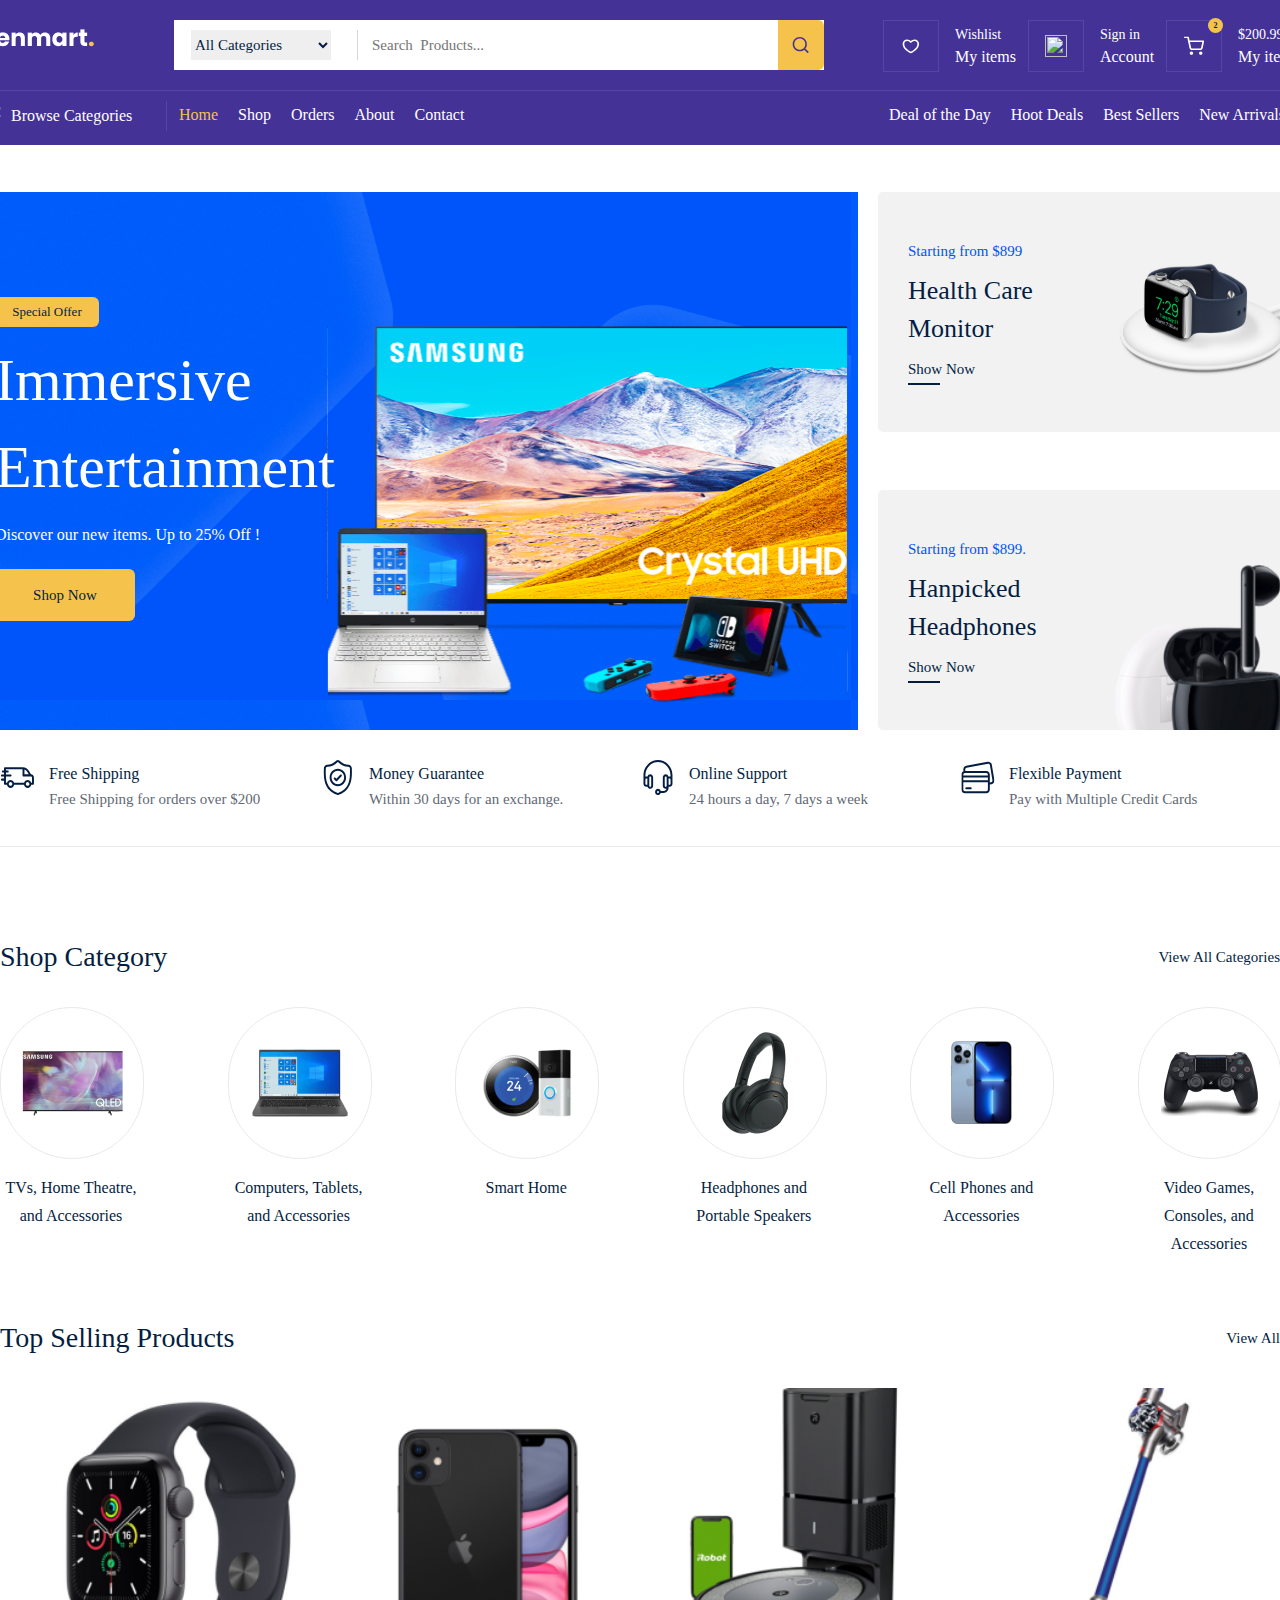
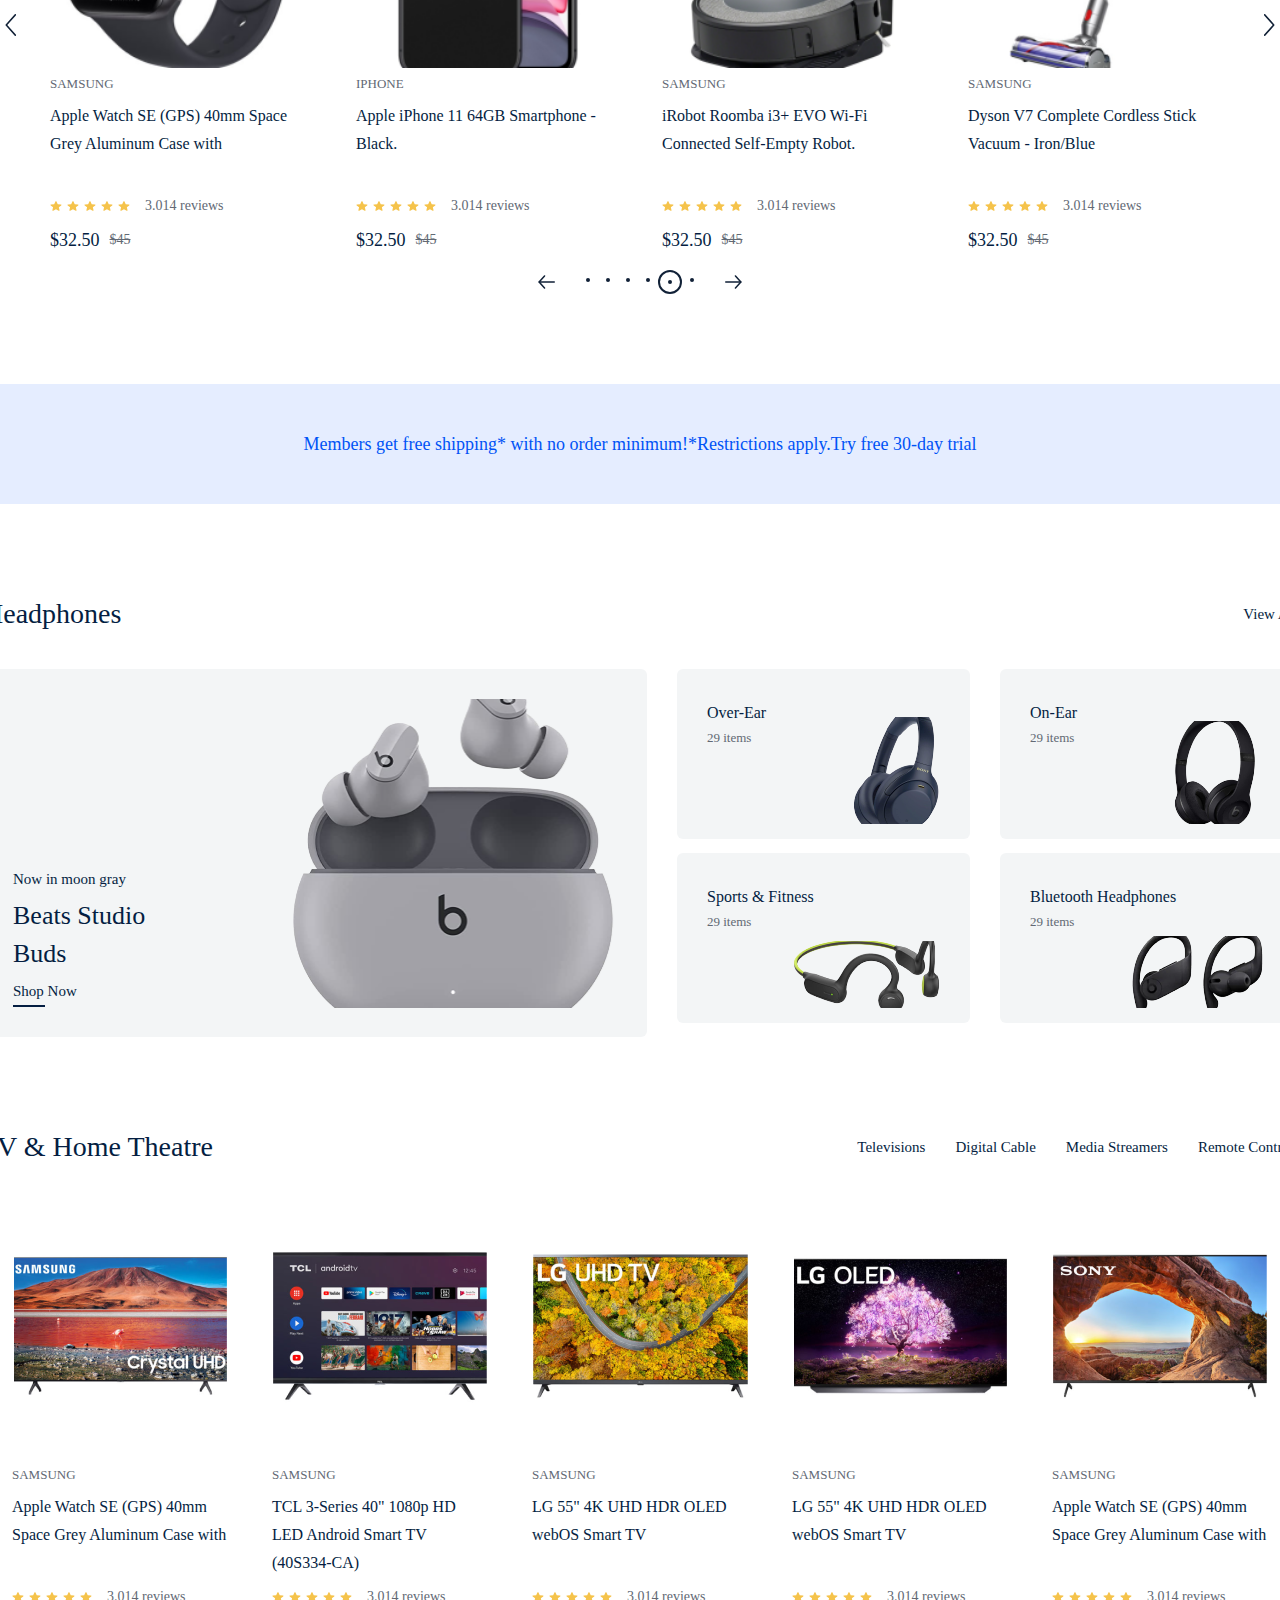
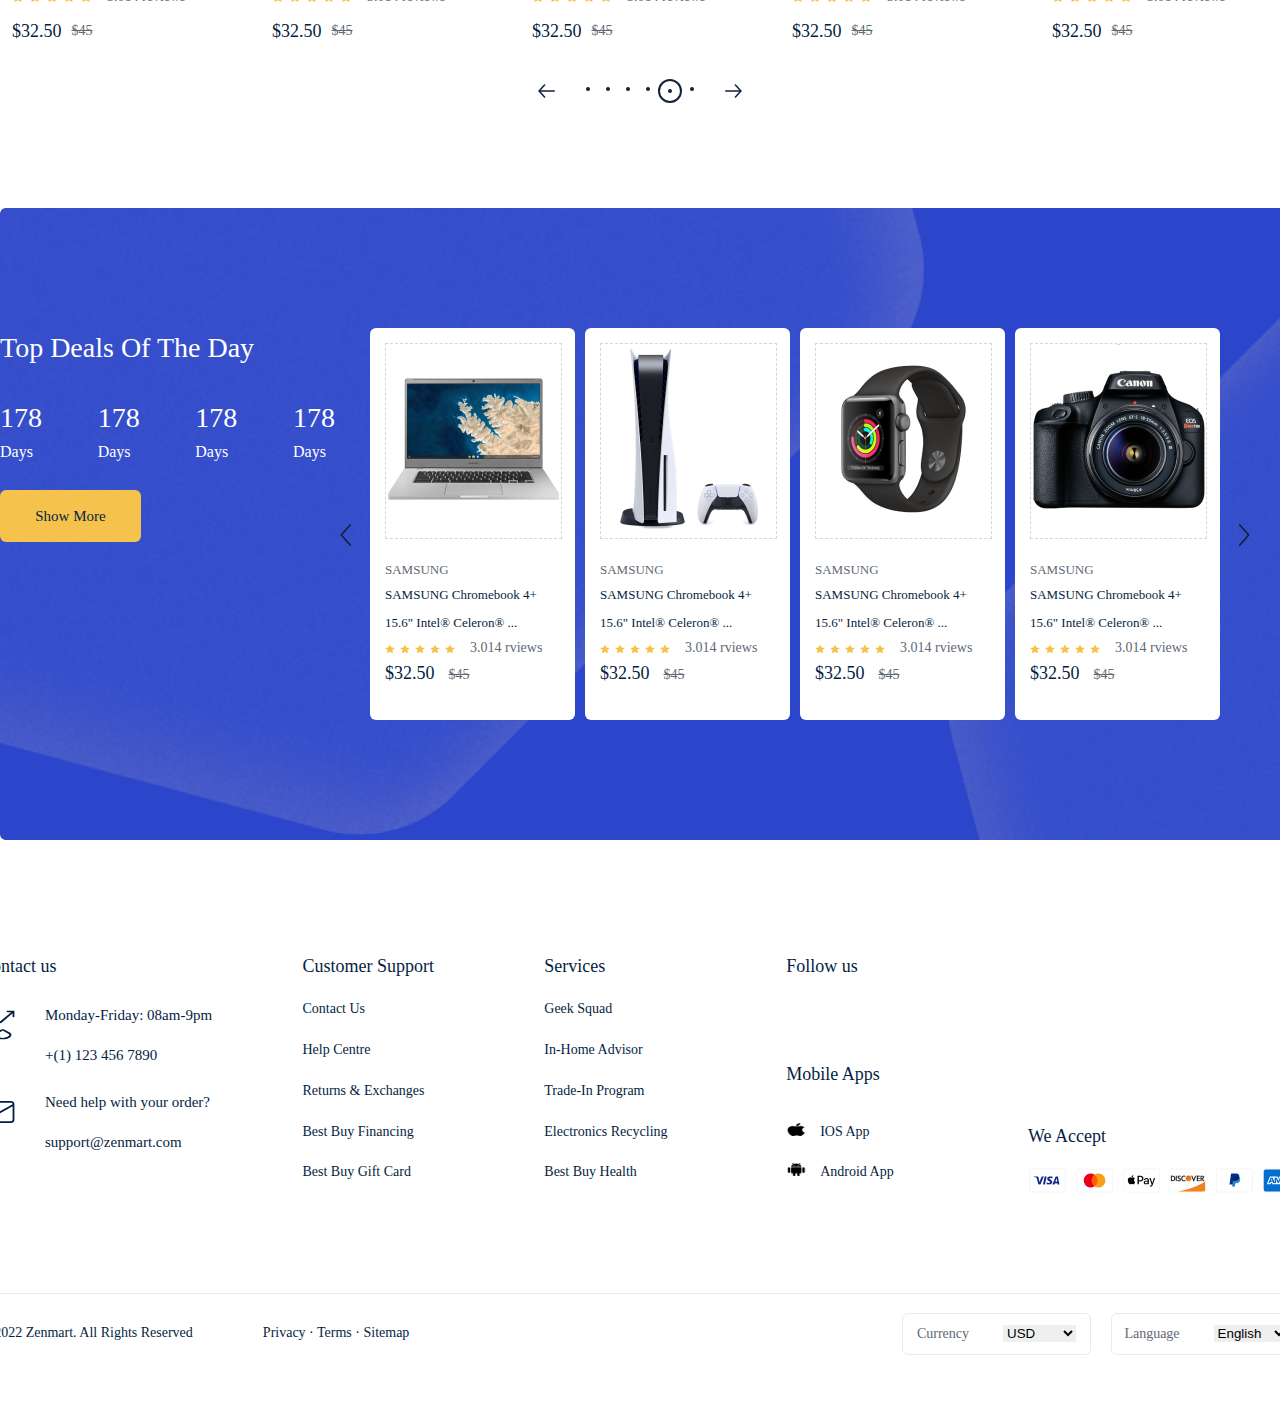
==== commit 73d3d851: "fix:  refuctoring css  style &  home page" ====
--- a/index.html
+++ b/index.html
@@ -15,7 +15,7 @@
     <div class="navbar_frame">
         <div class="container">
             <div class="navbar_top">
-                <a href="#">
+                <a href="index.html">
                     <img src="./public/images/icons/logo.png" alt="">
                 </a>
                 <div class="nav_search_frame">
@@ -34,7 +34,7 @@
                     </div>
                 </div>
                 <div class="nav_top_menu">
-                    <a href="#">
+                    <a href="./order/cart.html">
                         <div class="top_menu_box">
                             <div class="box_icon_box">
                                 <img src="./public/images/icons/heart.svg" alt="">
@@ -45,7 +45,7 @@
                             </div>
                         </div>
                     </a>
-                    <a href="#">
+                    <a href="./other/login.html">
                         <div class="top_menu_box">
                             <div class="box_icon_box">
                                 <img src="./public/images/icons/vector.svg" alt="">
@@ -56,7 +56,7 @@
                             </div>
                         </div>
                     </a>
-                    <a href="#">
+                    <a href="./order/cart.html">
                         <div class="top_menu_box">
                             <div class="box_icon_box">
                                 <div class="basket_count">2</div>
@@ -78,19 +78,19 @@
                     </div>
                     <div class="navbar_route_menu">
                         <div class="router_menu">
-                            <a href="#" class="active">Home</a>
+                            <a href="index.html" class="active">Home</a>
                         </div>
                         <div class="router_menu">
-                            <a href="#">Shop</a>
+                            <a href="./product/all.html">Shop</a>
                         </div>
                         <div class="router_menu">
-                            <a href="#">Orders</a>
+                            <a href="./order/cart.html">Orders</a>
                         </div>
                         <div class="router_menu">
-                            <a href="#">About</a>
+                            <a href="./other/about.html">About</a>
                         </div>
                         <div class="router_menu">
-                            <a href="#">Contact</a>
+                            <a href="./other/contact.html">Contact</a>
                         </div>
                     </div>
                     <div class="sorting_menu">
@@ -112,7 +112,7 @@
                         <div>Special Offer</div>
                         <span>Immersive  Entertainment</span>
                         <p>Discover our new items. Up to 25% Off !</p>
-                        <a href="#">Shop Now</a>
+                        <a href="./product/all.html">Shop Now</a>
                         <img src="./public/images/icons/header_img.svg" alt="rasm">
                     </div>
                 </div>
@@ -122,7 +122,7 @@
                         <div class="box_left">
                             <span>Starting from $899</span>
                             <p>Health  Care  Monitor</p>
-                            <a href="#">Show  Now</a>
+                            <a href="./product/choosenProduct.html">Show  Now</a>
                             <div class="hover_border"></div>
                         </div>
                         <div class="box_right">
@@ -138,7 +138,7 @@
                         <div class="box_left">
                             <span>Starting from $899.</span>
                             <p>Hanpicked  Headphones </p>
-                            <a href="#">Show  Now</a>
+                            <a href="./product/choosenProduct.html">Show  Now</a>
                             <div class="hover_border"></div>
                         </div>
                         <div class="box_right">
@@ -201,7 +201,7 @@
                 <div class="container">
                     <div class="category_top">
                         <span>Shop Category</span>
-                        <a href="">View All Categories</a>
+                        <a href="./product/all.html">View All Categories</a>
                     </div>
                     <div class="category_wrapper">
 
@@ -255,7 +255,7 @@
             <div class="container">
                 <div class="category_top">
                     <span>Top  Selling   Products</span>
-                        <a href="">View All</a>
+                        <a href="./product/all.html">View All</a>
                 </div>
                 <div class="product_wrapper">
                     <div class="next_prev_box">
@@ -264,7 +264,7 @@
 
                     <div class="product_boxes">
                         <div class="product_box">
-                            <a href="#">
+                            <a href="./product/choosenProduct.html">
                                 <div class="product_img_box" style="background: url('public/images/products/watch.png'); background-size: cover;" >
 
                                     <div class="hover_box">
@@ -298,7 +298,7 @@
                             </div>
                         </div>
                          <div class="product_box">
-                            <a href="#">
+                            <a href="./product/choosenProduct.html">
                                 <div class="product_img_box" style="background: url('public/images/products/phone.png'); background-size: cover;" >
 
                                     <div class="hover_box">
@@ -332,7 +332,7 @@
                             </div>
                         </div>
                          <div class="product_box">
-                            <a href="#">
+                            <a href="./product/choosenProduct.html">
                                 <div class="product_img_box" style="background: url('public/images/products/iRobot.png'); background-size: cover;" >
 
                                     <div class="hover_box">
@@ -366,7 +366,7 @@
                             </div>
                         </div>
                          <div class="product_box">
-                            <a href="#">
+                            <a href="./product/choosenProduct.html">
                                 <div class="product_img_box" style="background: url('public/images/products/dyson.png'); background-size: cover;" >
 
                                     <div class="hover_box">
@@ -461,7 +461,7 @@
             <div class="container">
                   <div class="category_top">
                     <span>Headphones</span>
-                        <a href="">View All</a>
+                        <a href="./product/all.html">View All</a>
                 </div>
 
                 <div class="spec_product_wrapper">
@@ -469,7 +469,7 @@
                         <div class="big_product_content">
                             <span>Now in moon gray</span>
                             <p>Beats  Studio Buds</p>
-                            <a href="">Shop Now</a>
+                            <a href="./product/choosenProduct.html">Shop Now</a>
                             <div class="hover_border"></div>
                         </div>
                         <img src="public/images/products/headphone_big.png" alt="">
@@ -529,7 +529,7 @@
                     <div class="tv_product_boxes">
                         <div class="tv_product_box">
                             <div class="product_img">
-                                <a href="">
+                                <a href="./product/choosenProduct.html">
                                     <img src="public/images/products/samsung_tv.png" alt="">
                                 </a>
                             </div>
@@ -537,7 +537,7 @@
                              <div class="product_content_box">
 
                                 <span class="product_title">Samsung</span>
-                                <a href="">
+                                <a href="./product/choosenProduct.html">
                                     <p class="product_desc">Apple Watch SE (GPS) 40mm Space Grey Aluminum Case with</p>
                                 </a>
 
@@ -561,7 +561,7 @@
                         </div>
                          <div class="tv_product_box">
                             <div class="product_img">
-                                <a href="">
+                                <a href="./product/choosenProduct.html">
                                     <img src="public/images/products/tcl.png" alt="">
                                 </a>
                             </div>
@@ -569,7 +569,7 @@
                              <div class="product_content_box">
 
                                 <span class="product_title">Samsung</span>
-                                <a href="">
+                                <a href="./product/choosenProduct.html">
                                     <p class="product_desc">TCL 3-Series 40" 1080p HD LED Android Smart TV (40S334-CA)</p>
                                 </a>
 
@@ -593,7 +593,7 @@
                         </div>
                          <div class="tv_product_box">
                             <div class="product_img">
-                                <a href="">
+                                <a href="./product/choosenProduct.html">
                                     <img src="public/images/products/LG-UHD.png" alt="">
                                 </a>
                             </div>
@@ -601,7 +601,7 @@
                              <div class="product_content_box">
 
                                 <span class="product_title">Samsung</span>
-                                <a href="">
+                                <a href="./product/choosenProduct.html">
                                     <p class="product_desc">LG 55" 4K UHD HDR OLED webOS Smart TV </p>
                                 </a>
 
@@ -625,7 +625,7 @@
                         </div>
                          <div class="tv_product_box">
                             <div class="product_img">
-                                <a href="">
+                                <a href="./product/choosenProduct.html">
                                     <img src="public/images/products/LG-OLED.png" alt="">
                                 </a>
                             </div>
@@ -633,7 +633,7 @@
                              <div class="product_content_box">
 
                                 <span class="product_title">Samsung</span>
-                                <a href="">
+                                <a href="./product/choosenProduct.html">
                                     <p class="product_desc">LG 55" 4K UHD HDR OLED webOS Smart TV </p>
                                 </a>
 
@@ -657,7 +657,7 @@
                         </div>
                          <div class="tv_product_box">
                             <div class="product_img">
-                                <a href="">
+                                <a href="./product/choosenProduct.html">
                                     <img src="public/images/products/SONY-TV.png" alt="">
                                 </a>
                             </div>
@@ -665,7 +665,7 @@
                              <div class="product_content_box">
 
                                 <span class="product_title">Samsung</span>
-                                <a href="">
+                                <a href="./product/choosenProduct.html">
                                     <p class="product_desc">Apple Watch SE (GPS) 40mm Space Grey Aluminum Case with</p>
                                 </a>
 
@@ -766,7 +766,7 @@
                     </div>
 
                   <div class="show_more_btn">
-                        <a href="#">Show More</a>
+                        <a href="./product/all.html">Show More</a>
                   </div>
 
 
@@ -781,7 +781,7 @@
                     <div class="event_image_box">
                         <div class="event_product_box">
                             <div class="product_img">
-                                <a href="">
+                                <a href="./product/choosenProduct.html">
                                     <img src="public/images/products/sony_notebook.png" alt="">
                                 </a>
                             </div>
@@ -789,7 +789,7 @@
                              <div class="event_product_content_box">
 
                                 <span class="product_title">Samsung</span>
-                                <a href="">
+                                <a href="./product/choosenProduct.html">
                                     <p class="product_desc">SAMSUNG Chromebook 4+ 15.6" Intel® Celeron® ...</p>
                                 </a>
 
@@ -813,7 +813,7 @@
                         </div>
                         <div class="event_product_box">
                             <div class="product_img">
-                                <a href="">
+                                <a href="./product/choosenProduct.html">
                                     <img src="public/images/products/sony_playstation.png" alt="">
                                 </a>
                             </div>
@@ -821,7 +821,7 @@
                              <div class="event_product_content_box">
 
                                 <span class="product_title">Samsung</span>
-                                <a href="">
+                                <a href="./product/choosenProduct.html">
                                     <p class="product_desc">SAMSUNG Chromebook 4+ 15.6" Intel® Celeron® ...</p>
                                 </a>
 
@@ -845,7 +845,7 @@
                         </div>
                         <div class="event_product_box">
                             <div class="product_img">
-                                <a href="">
+                                <a href="./product/choosenProduct.html">
                                     <img src="public/images/products/apple_watch.png" alt="">
                                 </a>
                             </div>
@@ -853,7 +853,7 @@
                              <div class="event_product_content_box">
 
                                 <span class="product_title">Samsung</span>
-                                <a href="">
+                                <a href="./product/choosenProduct.html">
                                     <p class="product_desc">SAMSUNG Chromebook 4+ 15.6" Intel® Celeron® ...</p>
                                 </a>
 
@@ -877,7 +877,7 @@
                         </div>
                         <div class="event_product_box">
                             <div class="product_img">
-                                <a href="">
+                                <a href="./product/choosenProduct.html">
                                     <img src="public/images/products/canon_camera.png" alt="">
                                 </a>
                             </div>
@@ -885,7 +885,7 @@
                              <div class="event_product_content_box">
 
                                 <span class="product_title">Samsung</span>
-                                <a href="">
+                                <a href="./product/choosenProduct.html">
                                     <p class="product_desc">SAMSUNG Chromebook 4+ 15.6" Intel® Celeron® ...</p>
                                 </a>
 
@@ -919,7 +919,14 @@
             </div>
         </div>
 
-        <div class="footer_frame">
+
+
+
+
+
+    </div>
+
+    <div class="footer_frame">
             <div class="container">
                 <div class="footer_top">
                     <div class="footer_top_box">
@@ -1067,10 +1074,5 @@
             </div>
         </div>
 
-
-
-
-    </div>
-
 </body>
 </html>--- a/public/css/command.css
+++ b/public/css/command.css
@@ -1,3 +1,7 @@
+:root{
+    font: "Jost";
+}
+
 html , body{
     margin: 0;
     padding: 0;
@@ -101,7 +105,7 @@
     border: none;
     outline: none;
     color: rgb(4, 30, 66);
-    font-family: Jost;
+    font-family: var(--font);
     font-size: 15px;
     font-weight: 400;
     line-height: 22px;
@@ -153,7 +157,7 @@
 .navbar_frame .box_info_box span{
     /* [object Object] */
     color: rgb(255, 255, 255);
-    font-family: Jost;
+    font-family: var(--font);
     font-size: 14px;
     font-weight: 400;
     line-height: 22px;
@@ -163,7 +167,7 @@
 .navbar_frame .box_info_box strong{
     /* [object Object] */
     color: rgb(255, 255, 255);
-    font-family: Jost;
+    font-family: var(--font);
     font-size: 16px;
     font-weight: 400;
     line-height: 22px;
@@ -182,7 +186,7 @@
     height: 22px;
 
     color: rgb(98, 105, 116);
-    font-family: Jost;
+    font-family: var(--font);
     font-size: 15px;
     font-weight: 400;
     line-height: 22px;
@@ -204,7 +208,7 @@
     border-radius: 50%;
 
     color: rgb(11, 30, 64);
-    font-family: Jost;
+    font-family: var(--font);
     font-size: 8px;
     font-weight: 700;
     line-height: 10px;
@@ -254,7 +258,7 @@
 }
 .navbar_frame .browse_box span{
     color: rgb(255, 255, 255);
-    font-family: Jost;
+    font-family: var(--font);
     font-size: 16px;
     font-weight: 400;
     line-height: 28px;
@@ -284,7 +288,7 @@
 }
 .navbar_frame .router_menu a{
     color: rgb(255, 255, 255);
-    font-family: Jost;
+    font-family: var(--font);
     font-size: 16px;
     font-weight: 400;
     line-height: 28px;
@@ -305,7 +309,7 @@
 .navbar_frame .sorting_menu span{
     margin-left: 20px;
     color: rgb(255, 255, 255);
-    font-family: Jost;
+    font-family: var(--font);
     font-size: 16px;
     font-weight: 400;
     line-height: 28px;
@@ -316,4 +320,273 @@
 
 
 
-/* NAVBAR FINISHED */+/* NAVBAR FINISHED */
+
+/*Footer Frame*/
+
+
+.footer_frame    {
+    width: 100%;
+    height: 507px;
+
+    display: flex;
+    flex-direction: column;
+    justify-content: center;
+    align-items: center;
+
+}
+
+.footer_frame  .container{
+    flex-direction: column;
+    justify-content: center;
+    align-items: center;
+    height: auto;
+}
+
+
+.footer_frame   .footer_top{
+    width: 100%;
+    height: 250px;
+
+    display: flex;
+
+
+}
+
+.footer_frame   .footer_top_box{
+    width: 285px;
+    height: 200px;
+
+    display: flex;
+    flex-direction: column;
+    justify-content: space-between;
+
+}
+
+.footer_frame   .top_box_title{
+    color: rgb(4, 30, 66);
+    font-family: var(--font);
+    font-size: 18px;
+    font-weight: 400;
+    line-height: 26px;
+    letter-spacing: 0%;
+
+}
+
+.footer_frame   .top_content{
+    display: flex;
+}
+
+.footer_frame   .top_content img{
+    width: 35px;
+    margin-right: 30px;
+}
+
+.footer_frame   .text_content strong{
+    margin-top: 20px;
+    display: block;
+
+
+    color: rgb(4, 30, 66);
+    font-weight: bold;
+    font-family: var(--font);
+    font-size: 15px;
+    font-weight: 400;
+    line-height: 22px;
+    letter-spacing: 0%;
+}
+
+.footer_frame   .text_content span{
+
+    color: rgb(4, 30, 66);
+    font-family: var(--font);
+    font-size: 15px;
+    font-weight: 400;
+    line-height: 22px;
+    letter-spacing: 0%;
+}
+
+.footer_frame   .footer_support_box{
+    margin-left: 70px;
+    width: 194px;
+    height: 240px;
+
+    display: flex;
+    flex-direction: column;
+    justify-content: space-between;
+}
+
+.footer_frame   .footer_support_box   .top_box_title{
+    margin-bottom: 10px;
+    color: rgb(4, 30, 66);
+    font-family: var(--font);
+    font-size: 18px;
+    font-weight: 400;
+    line-height: 26px;
+    letter-spacing: 0%;
+}
+
+.footer_frame   .footer_support_box a{
+   color: rgb(4, 30, 66);
+    font-family: var(--font);
+    font-size: 14px;
+    font-weight: 400;
+    line-height: 40px;
+    letter-spacing: 0%;
+}
+
+
+
+.footer_frame   .footer_support_box .social_box{
+    margin: 0  0 25px;
+    width: 155px;
+    height: 16px;
+
+    display: flex;
+    justify-content: space-between;
+
+}
+
+.footer_frame   .social_box i{
+    color: rgb(4, 30, 66);
+    font-family: var(--font);
+    font-size: 14px;
+    font-weight: 400;
+    line-height: 16px;
+    letter-spacing: 0%;
+    text-align: left;
+    text-transform: capitalize;
+}
+
+.footer_frame   .mobile_apps_box{
+    width: 118px;
+    height: 80px;
+
+
+    display: flex;
+    flex-direction: column;
+    justify-content: space-around;
+}
+
+.footer_frame   .apple_logo_box img {
+    margin-right: 9px;
+    width: 21px;
+    height: 13px;
+}
+
+.footer_frame   .apple_logo_box span{
+    color: rgb(4, 30, 66);
+   font-family: var(--font);
+    font-size: 14px;
+    font-weight: 400;
+    line-height: 40px;
+    letter-spacing: 0%;
+}
+
+
+.footer_frame   .footer_top .payment_wrapper{
+    width: 272px;
+    height: 70px;
+    display: flex;
+    flex-direction: column;
+    justify-content: space-between;
+}
+
+.footer_frame   .footer_top .payment_wrapper  .payment_box{
+
+    width: 100%;
+    height: 25px;
+
+    display: flex;
+    justify-content: space-between;
+}
+
+
+
+.footer_frame   .payment_container{
+    margin-left: 70px;
+    /*width: 194px;*/
+    height: 240px;
+
+    display: flex;
+    flex-direction: column;
+    justify-content: flex-end;
+}
+
+.footer_frame   .footer_bott{
+    margin-top: 90px;
+    width: 100%;
+    height: 61px;
+
+    display: flex;
+    flex-direction: row;
+    align-items: flex-end;
+
+    /*background-color: red;*/
+
+    border-top: 1px solid rgb(234, 234, 234);;
+
+}
+
+
+.footer_frame   .footer_bott .footer_bott_main{
+    width: 100%;
+    height: auto;
+
+    display: flex;
+    flex-direction: row;
+    justify-content: space-between;
+}
+
+.footer_frame   .footer_bott_main  .footer_bott_left{
+    width: 560px;
+    height:auto;
+}
+
+.footer_frame   .footer_bott_main  .footer_bott_left span{
+    margin-right: 66px;
+    color: rgb(4, 30, 66);
+    font-family: var(--font);
+    font-size: 14px;
+    font-weight: 400;
+    line-height: 40px;
+    letter-spacing: 0%;
+}
+
+.footer_frame   .footer_bott_main  .footer_bott_right{
+
+    width: 187px;
+    height: auto;
+
+    display: flex;
+    justify-content: center;
+    align-items: center;
+
+    border-radius: 6px;
+    border: 1px solid #EAEAEA;
+    background: #FFF;
+}
+
+.footer_frame   .footer_select_box span{
+    margin-right: 30px;
+    color: rgb(98, 105, 116);
+    font-family: var(--font);
+    font-size: 14px;
+    font-weight: 400;
+    line-height: 40px;
+    letter-spacing: 0%;
+}
+
+.footer_frame   .footer_select_box select{
+    width: 73px;
+    border: none;
+    outline: none;
+}
+
+
+
+
+
+
+
+
--- a/public/css/home.css
+++ b/public/css/home.css
@@ -24,7 +24,7 @@
 .container .category_top span{
     color: rgb(4, 30, 66);
 
-    font-family: "Jost";
+    font-family: var(--font);
     font-size: 28px;
     font-weight: 400;
     line-height: 40px;
@@ -35,7 +35,7 @@
 .container  .category_top  a{
     margin-left: 30px;
     color: rgb(4, 30, 66);
-    font-family: "Jost";
+    font-family: var(--font);
     font-size: 15px;
     font-weight: 400;
     line-height: 22px;
@@ -172,7 +172,7 @@
     background: rgb(0, 83, 246);
 
     color: rgb(68, 50, 151);
-    font-family: 'Jost';
+    font-family: var(--font);
     font-style: normal;
     font-size: 15px;
     font-weight: 500;
@@ -193,7 +193,7 @@
 
 .container    .product_content_box .product_title{
     color: rgb(98, 105, 116);
-    font-family: Jost;
+    font-family: var(--font);
     font-size: 13px;
     font-weight: 400;
     line-height: 22px;
@@ -205,7 +205,7 @@
     margin-top: 7px;
     height: 56px;
     color: rgb(4, 30, 66);
-    font-family: Jost;
+    font-family: var(--font);
     font-size: 16px;
     font-weight: 400;
     line-height: 28px;
@@ -229,7 +229,7 @@
     margin-left: 10px;
 
     color: rgb(98, 105, 116);
-    font-family: Jost;
+    font-family: var(--font);
     font-size: 14px;
     font-weight: 400;
     line-height: 22px;
@@ -246,7 +246,7 @@
 
 .container     .price_box strong{
     color: rgb(4, 30, 66);
-    font-family: Jost;
+    font-family: var(--font);
     font-size: 18px;
     font-weight: 400;
     line-height: 26px;
@@ -256,7 +256,7 @@
 .container     .price_box span {
     margin-left: 10px;
     color: rgb(98, 105, 116);
-    font-family: Jost;
+    font-family: var(--font);
     font-size: 14px;
     font-weight: 400;
     line-height: 22px;
@@ -307,7 +307,7 @@
     background: rgb(245, 195, 75);
 
     color: rgb(4, 30, 66);
-    font-family: Jost;
+    font-family: var(--font);
     font-size: 13px;
     font-weight: 400;
     line-height: 22px;
@@ -318,7 +318,7 @@
     margin-top: 10px;
     width: 428px;
 
-    font-family: "Jost";
+    font-family: var(--font);
     font-style: normal;
     font-weight: 400;
     font-size: 60px;
@@ -330,7 +330,7 @@
 .header_frame  .header_content p{
     margin-top: 10px;
 
-    font-family: "Jost";
+    font-family: var(--font);
     font-style: normal;
     font-weight: 400;
     font-size: 16px;
@@ -355,7 +355,7 @@
     background: rgb(245, 195, 75);
 
     color: rgb(4, 30, 66);
-    font-family: Jost;
+    font-family: var(--font);
     font-size: 15px;
     font-weight: 400;
     line-height: 22px;
@@ -400,7 +400,7 @@
 
 .header_frame  .box_left span {
     color: rgb(0, 83, 246);
-    font-family: Jost;
+    font-family: var(--font);
     font-size: 15px;
     font-weight: 400;
     line-height: 22px;
@@ -410,7 +410,7 @@
 .header_frame  .box_left p {
     margin: 10px 0;
     color: rgb(4, 30, 66);
-    font-family: Jost;
+    font-family: var(--font);
     font-size: 26px;
     font-weight: 400;
     line-height: 38px;
@@ -419,7 +419,7 @@
 
 .header_frame  .box_left a{
     color: rgb(4, 30, 66);
-    font-family: Jost;
+    font-family: var(--font);
     font-size: 15px;
     font-weight: 400;
     line-height: 22px;
@@ -479,7 +479,7 @@
 
 .service_frame .service_content span {
     color: rgb(4, 30, 66);
-    font-family: Jost;
+    font-family: var(--font);
     font-size: 16px;
     font-weight: 400;
     line-height: 28px;
@@ -488,7 +488,7 @@
 
 .service_frame .service_content p{
     color: rgb(98, 105, 116);
-    font-family: Jost;
+    font-family: var(--font);
     font-size: 15px;
     font-weight: 400;
     line-height: 22px;
@@ -545,7 +545,7 @@
 .shop_category_frame  .category_box span{
     margin-top: 15px;
     color: rgb(4, 30, 66);
-    font-family: 'Jost';
+    font-family: var(--font);
     font-size: 16px;
     font-weight: 400;
     line-height: 28px;
@@ -612,7 +612,7 @@
     background: #e5edff;
 
     color: rgb(0, 83, 246);
-    font-family: Jost;
+    font-family: var(--font);
     font-size: 18px;
     font-weight: 400;
     line-height: 26px;
@@ -678,7 +678,7 @@
 
 .spec_product_frame  .big_product_content span {
     color: rgb(4, 30, 66);
-    font-family: Jost;
+    font-family: var(--font);
     font-size: 15px;
     font-weight: 400;
     line-height: 22px;
@@ -688,7 +688,7 @@
 .spec_product_frame  .big_product_content p {
     margin:  7px 0;
     color: rgb(4, 30, 66);
-    font-family: Jost;
+    font-family: var(--font);
     font-size: 26px;
     font-weight: 400;
     line-height: 38px;
@@ -697,7 +697,7 @@
 
 .spec_product_frame  .big_product_content a {
     color: rgb(4, 30, 66);
-    font-family: Jost;
+    font-family: var(--font);
     font-size: 15px;
     font-weight: 400;
     line-height: 22px;
@@ -749,7 +749,7 @@
 
 .spec_product_frame  .small_product_content  strong{
     color: rgb(4, 30, 66);
-    font-family: Jost;
+   font-family: var(--font);
     font-size: 16px;
     font-weight: 400;
     line-height: 28px;
@@ -758,7 +758,7 @@
 
 .spec_product_frame  .small_product_content  span{
     color: rgb(98, 105, 116);
-    font-family: Jost;
+    font-family: var(--font);
     font-size: 13px;
     font-weight: 400;
     line-height: 22px;
@@ -865,7 +865,7 @@
 .event_frame  .top_deals_frame span{
     text-transform: capitalize;
     color: rgb(255, 255, 255);
-    font-family: Jost;
+    font-family: var(--font);
     font-size: 28px;
     font-weight: 400;
     line-height: 40px;
@@ -881,7 +881,7 @@
 }
 .event_frame  .top_deals_numbers strong{
     color: rgb(255, 255, 255);
-    font-family: Jost;
+    font-family: var(--font);
     font-size: 28px;
     font-weight: 400;
     line-height: 40px;
@@ -890,7 +890,7 @@
 
 .event_frame  .top_deals_numbers p{
     color: rgb(255, 255, 255);
-    font-family: Jost;
+    font-family: var(--font);
     font-size: 16px;
     font-weight: 400;
     line-height: 28px;
@@ -910,7 +910,7 @@
 
 .event_frame  .show_more_btn a{
     color: rgb(4, 30, 66);
-    font-family: Jost;
+    font-family: var(--font);
     font-size: 15px;
     font-weight: 400;
     line-height: 22px;
@@ -960,7 +960,7 @@
 
 .event_frame  .event_product_content_box  .product_title {
     color: rgb(98, 105, 116);
-    font-family: Jost;
+    font-family: var(--font);
     font-size: 13px;
     font-weight: 400;
     line-height: 22px;
@@ -975,7 +975,7 @@
     height: 56px;
 
     color: rgb(4, 30, 66);
-    font-family: Jost;
+    font-family: var(--font);
     font-size: 13px;
     font-weight: 400;
     line-height: 28px;
@@ -1003,7 +1003,7 @@
     height: 23px;
 
     color: rgb(98, 105, 116);
-    font-family: Jost;
+   font-family: var(--font);
     font-size: 14px;
     font-weight: 400;
     line-height: 22px;
@@ -1031,317 +1031,54 @@
     transform: scaleX(-1);
 }
 
-/*Footer Frame*/
-
-
-.footer_frame    {
-    width: 100%;
-    height: 507px;
-
-    display: flex;
-    flex-direction: column;
-    justify-content: center;
-    align-items: center;
-
-}
-
-.footer_frame  .container{
-    flex-direction: column;
-    justify-content: center;
-    align-items: center;
-    height: auto;
-}
-
-
-.footer_frame   .footer_top{
-    width: 100%;
-    height: 250px;
-
-    display: flex;
-
-
-}
-
-.footer_frame   .footer_top_box{
-    width: 285px;
-    height: 200px;
-
-    display: flex;
-    flex-direction: column;
-    justify-content: space-between;
-
-}
-
-.footer_frame   .top_box_title{
-    color: rgb(4, 30, 66);
-    font-family: Jost;
-    font-size: 18px;
-    font-weight: 400;
-    line-height: 26px;
-    letter-spacing: 0%;
-
-}
-
-.footer_frame   .top_content{
-    display: flex;
-}
-
-.footer_frame   .top_content img{
-    width: 35px;
-    margin-right: 30px;
-}
-
-.footer_frame   .text_content strong{
-    margin-top: 20px;
-    display: block;
-
-
-    color: rgb(4, 30, 66);
-    font-weight: bold;
-    font-family: Jost;
-    font-size: 15px;
-    font-weight: 400;
-    line-height: 22px;
-    letter-spacing: 0%;
-}
-
-.footer_frame   .text_content span{
-
-    color: rgb(4, 30, 66);
-    font-family: Jost;
-    font-size: 15px;
-    font-weight: 400;
-    line-height: 22px;
-    letter-spacing: 0%;
-}
-
-.footer_frame   .footer_support_box{
-    margin-left: 70px;
-    width: 194px;
-    height: 240px;
-
-    display: flex;
-    flex-direction: column;
-    justify-content: space-between;
-}
-
-.footer_frame   .footer_support_box   .top_box_title{
-    margin-bottom: 10px;
-    color: rgb(4, 30, 66);
-    font-family: Jost;
-    font-size: 18px;
-    font-weight: 400;
-    line-height: 26px;
-    letter-spacing: 0%;
-}
-
-.footer_frame   .footer_support_box a{
-   color: rgb(4, 30, 66);
-    font-family: Jost;
-    font-size: 14px;
-    font-weight: 400;
-    line-height: 40px;
-    letter-spacing: 0%;
-}
-
-
-
-.footer_frame   .footer_support_box .social_box{
-    margin: 0  0 25px;
-    width: 155px;
-    height: 16px;
-
-    display: flex;
-    justify-content: space-between;
-
-}
-
-.footer_frame   .social_box i{
-    color: rgb(4, 30, 66);
-    font-family: Font Awesome 5 Brands;
-    font-size: 14px;
-    font-weight: 400;
-    line-height: 16px;
-    letter-spacing: 0%;
-    text-align: left;
-    text-transform: capitalize;
-}
-
-.footer_frame   .mobile_apps_box{
-    width: 118px;
-    height: 80px;
-
-
-    display: flex;
-    flex-direction: column;
-    justify-content: space-around;
-}
-
-.footer_frame   .apple_logo_box img {
-    margin-right: 9px;
-    width: 21px;
-    height: 13px;
-}
-
-.footer_frame   .apple_logo_box span{
-    color: rgb(4, 30, 66);
-    font-family: Jost;
-    font-size: 14px;
-    font-weight: 400;
-    line-height: 40px;
-    letter-spacing: 0%;
-}
-
-
-.footer_frame   .footer_top .payment_wrapper{
-    width: 272px;
-    height: 70px;
-    display: flex;
-    flex-direction: column;
-    justify-content: space-between;
-}
-
-.footer_frame   .footer_top .payment_wrapper  .payment_box{
-
-    width: 100%;
-    height: 25px;
-
-    display: flex;
-    justify-content: space-between;
-}
-
-
-
-.footer_frame   .payment_container{
-    margin-left: 70px;
-    /*width: 194px;*/
-    height: 240px;
-
-    display: flex;
-    flex-direction: column;
-    justify-content: flex-end;
-}
-
-.footer_frame   .footer_bott{
-    margin-top: 90px;
-    width: 100%;
-    height: 61px;
-
-    display: flex;
-    flex-direction: row;
-    align-items: flex-end;
-
-    /*background-color: red;*/
-
-    border-top: 1px solid rgb(234, 234, 234);;
-
-}
-
-
-.footer_frame   .footer_bott .footer_bott_main{
-    width: 100%;
-    height: auto;
-
-    display: flex;
-    flex-direction: row;
-    justify-content: space-between;
-}
-
-.footer_frame   .footer_bott_main  .footer_bott_left{
-    width: 560px;
-    height:auto;
-}
-
-.footer_frame   .footer_bott_main  .footer_bott_left span{
-    margin-right: 66px;
-    color: rgb(4, 30, 66);
-    font-family: Jost;
-    font-size: 14px;
-    font-weight: 400;
-    line-height: 40px;
-    letter-spacing: 0%;
-}
-
-.footer_frame   .footer_bott_main  .footer_bott_right{
-
-    width: 187px;
-    height: auto;
-
-    display: flex;
-    justify-content: center;
-    align-items: center;
-
-    border-radius: 6px;
-    border: 1px solid #EAEAEA;
-    background: #FFF;
-}
-
-.footer_frame   .footer_select_box span{
-    margin-right: 30px;
-    color: rgb(98, 105, 116);
-    font-family: Jost;
-    font-size: 14px;
-    font-weight: 400;
-    line-height: 40px;
-    letter-spacing: 0%;
-}
-
-.footer_frame   .footer_select_box select{
-    width: 73px;
-    border: none;
-    outline: none;
-}
-
-
-
-
-
-
-
-
-
-
-
-
-
-
-
-
-
-
-
-
-
-
-
-
-
-
-
-
-
-
-
-
-
-
-
-
-
-
-
-
-
-
-
-
-
-
-
-
-
-
-
-
-
-
+
+
+
+
+
+
+
+
+
+
+
+
+
+
+
+
+
+
+
+
+
+
+
+
+
+
+
+
+
+
+
+
+
+
+
+
+
+
+
+
+
+
+
+
+
+
+
+
+
+
+
